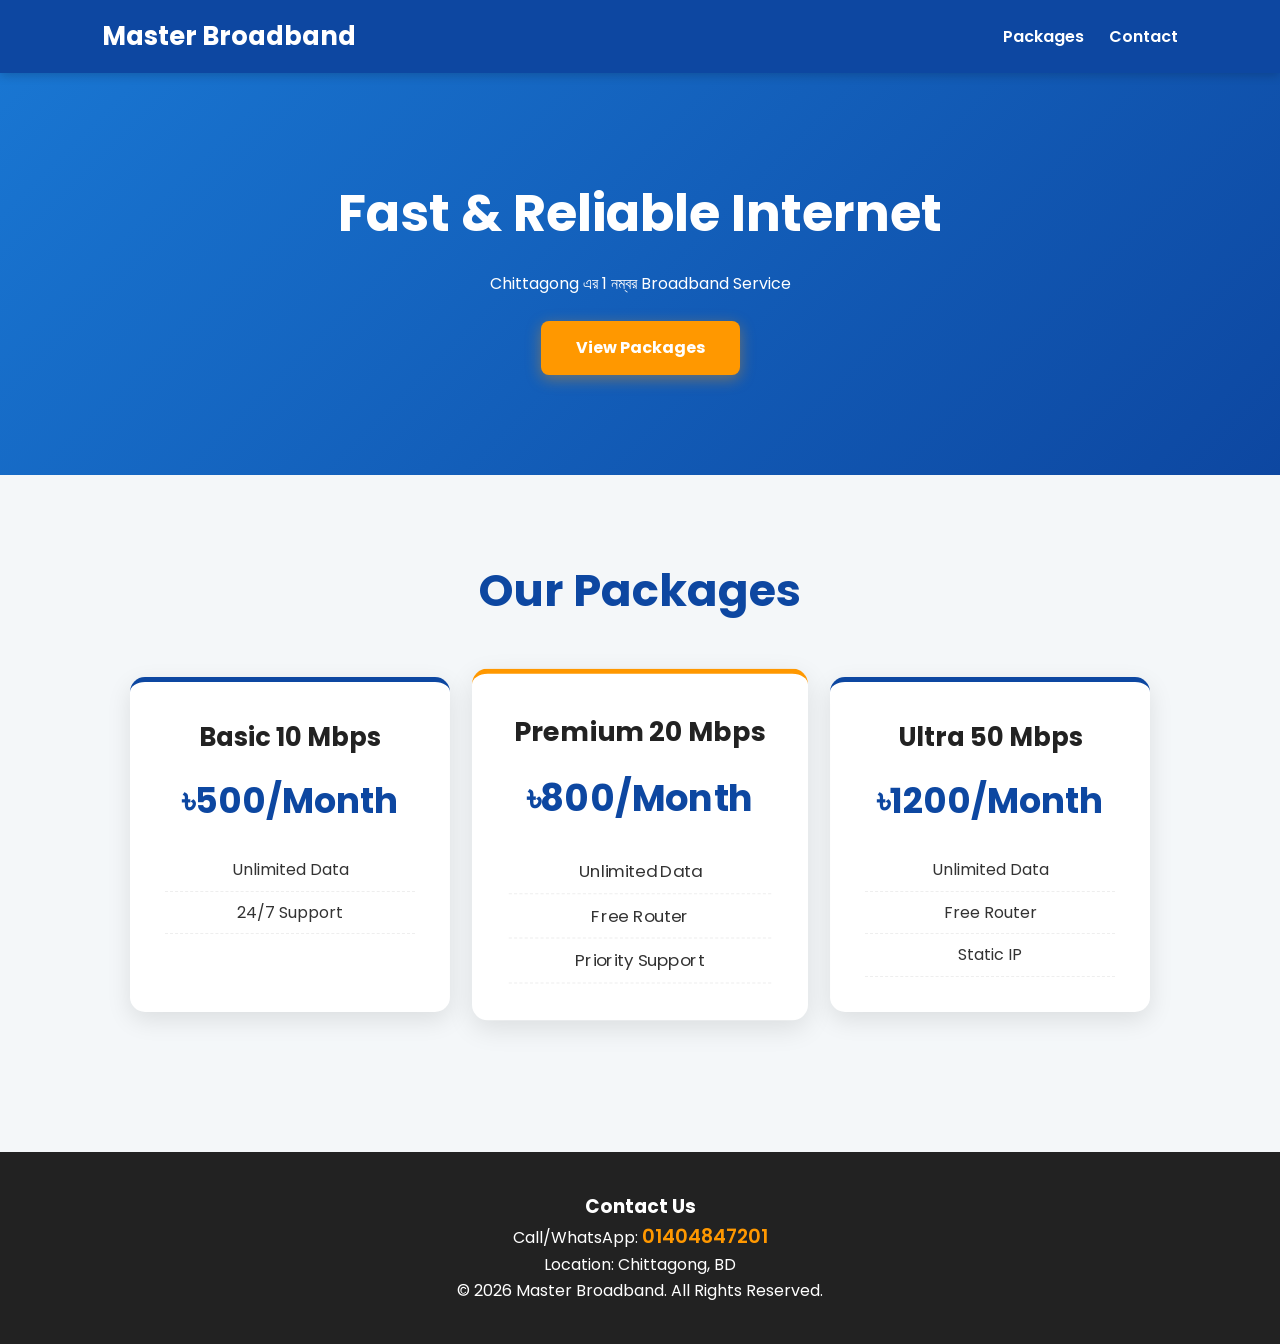
==== index.html @ 0aed15bb "Update index.html <!DOCTYPE html> <html lang="bn"> <head>   <meta charset="UTF-8">   <meta name=" ====
<!DOCTYPE html>
<html lang="bn">
<head>
  <meta charset="UTF-8">
  <meta name="viewport" content="width=device-width, initial-scale=1.0">
  <title>Master Broadband | Chittagong</title>
  <link rel="stylesheet" href="style.css">
  <link href="https://fonts.googleapis.com/css2?family=Poppins:wght@400;600;700&display=swap" rel="stylesheet">
</head>
<body>
  <header class="navbar">
    <div class="logo"><span>Master Broadband</span></div>
    <nav><a href="#packages">Packages</a><a href="#contact">Contact</a></nav>
  </header>

  <section class="hero">
    <h1>Fast & Reliable Internet</h1>
    <p>Chittagong এর 1 নম্বর Broadband Service</p>
    <a href="#packages" class="btn">View Packages</a>
  </section>

  <section id="packages" class="packages">
    <h2>Our Packages</h2>
    <div class="grid">
      <div class="card"><h3>Basic 10 Mbps</h3><p class="price">৳500/Month</p><ul><li>Unlimited Data</li><li>24/7 Support</li></ul></div>
      <div class="card popular"><h3>Premium 20 Mbps</h3><p class="price">৳800/Month</p><ul><li>Unlimited Data</li><li>Free Router</li><li>Priority Support</li></ul></div>
      <div class="card"><h3>Ultra 50 Mbps</h3><p class="price">৳1200/Month</p><ul><li>Unlimited Data</li><li>Free Router</li><li>Static IP</li></ul></div>
    </div>
  </section>

  <footer id="contact">
    <h3>Contact Us</h3>
    <p>Call/WhatsApp: <a href="tel:01404847201">01404847201</a></p>
    <p>Location: Chittagong, BD</p>
    <p>© 2026 Master Broadband. All Rights Reserved.</p>
  </footer>
  <script src="script.js"></script>
</body>
</html>
---- style.css ----
:root{--blue:#0d47a1;--orange:#ff9800;--dark:#222;}
*{margin:0;padding:0;box-sizing:border-box;}
body{font-family:'Poppins',sans-serif;line-height:1.6;color:#333;background:#f4f7f9;}
.navbar{display:flex;justify-content:space-between;align-items:center;padding:1rem 8%;background:var(--blue);color:white;position:sticky;top:0;z-index:100;box-shadow:0 2px 10px rgba(0,0,0,0.2);}
.navbar .logo{font-size:1.6rem;font-weight:700;}
.navbar nav a{color:white;margin-left:25px;text-decoration:none;font-weight:600;transition:0.3s;}
.navbar nav a:hover{color:var(--orange);}
.hero{text-align:center;padding:100px 8%;background:linear-gradient(135deg, #1976d2 0%, var(--blue) 100%);color:white;}
.hero h1{font-size:3.2rem;font-weight:700;margin-bottom:1rem;}
.btn{display:inline-block;margin-top:25px;padding:14px 35px;background:var(--orange);color:white;text-decoration:none;border-radius:8px;font-weight:700;transition:0.3s;box-shadow:0 4px 15px rgba(255,152,0,0.4);}
.btn:hover{transform:translateY(-3px);}
.packages{padding:80px 8%;text-align:center;}
.packages h2{font-size:2.8rem;margin-bottom:50px;color:var(--blue);}
.grid{display:flex;justify-content:center;gap:30px;flex-wrap:wrap;}
.card{background:white;width:320px;padding:35px;border-radius:15px;box-shadow:0 8px 25px rgba(0,0,0,0.1);border-top:5px solid var(--blue);transition:0.3s;}
.card:hover{transform:translateY(-10px);}
.card.popular{border-top:5px solid var(--orange);transform:scale(1.05);}
.card h3{font-size:1.6rem;color:var(--dark);margin-bottom:10px;}
.price{font-size:2.2rem;font-weight:700;color:var(--blue);margin:15px 0;}
.card ul{list-style:none;margin-top:20px;}
.card ul li{padding:8px 0;border-bottom:1px dashed #eee;}
footer{background:var(--dark);color:white;text-align:center;padding:40px 8%;margin-top:60px;}
footer a{color:var(--orange);text-decoration:none;font-weight:600;font-size:1.2rem;}
@media(max-width:768px){.hero h1{font-size:2.2rem;}.card.popular{transform:scale(1);}}
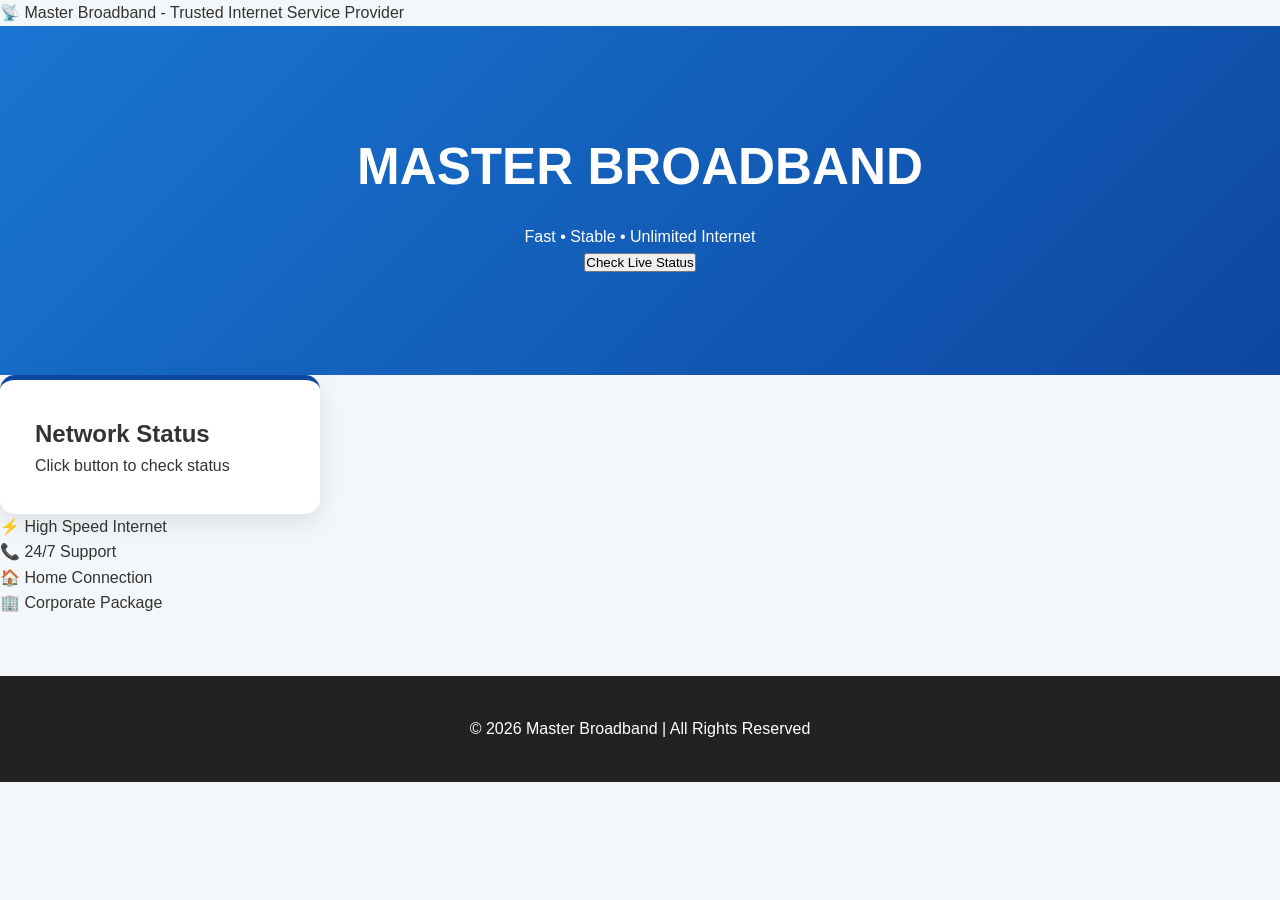
==== commit 788bcdf8: "Update index.html <!DOCTYPE html> <html lang="bn"> <head>   <meta charset="UTF-8">   <meta name=" ====
--- a/index.html
+++ b/index.html
@@ -3,37 +3,42 @@
 <head>
   <meta charset="UTF-8">
   <meta name="viewport" content="width=device-width, initial-scale=1.0">
-  <title>Master Broadband | Chittagong</title>
+  <title>Master Broadband | High Speed Internet</title>
   <link rel="stylesheet" href="style.css">
-  <link href="https://fonts.googleapis.com/css2?family=Poppins:wght@400;600;700&display=swap" rel="stylesheet">
 </head>
 <body>
-  <header class="navbar">
-    <div class="logo"><span>Master Broadband</span></div>
-    <nav><a href="#packages">Packages</a><a href="#contact">Contact</a></nav>
+
+  <!-- Top Bar -->
+  <div class="topbar">
+    📡 Master Broadband - Trusted Internet Service Provider
+  </div>
+
+  <!-- Header -->
+  <header class="hero">
+    <h1>MASTER BROADBAND</h1>
+    <p>Fast • Stable • Unlimited Internet</p>
+    <button onclick="checkStatus()">Check Live Status</button>
   </header>
 
-  <section class="hero">
-    <h1>Fast & Reliable Internet</h1>
-    <p>Chittagong এর 1 নম্বর Broadband Service</p>
-    <a href="#packages" class="btn">View Packages</a>
+  <!-- Status Section -->
+  <section class="card">
+    <h2>Network Status</h2>
+    <div id="status">Click button to check status</div>
   </section>
 
-  <section id="packages" class="packages">
-    <h2>Our Packages</h2>
-    <div class="grid">
-      <div class="card"><h3>Basic 10 Mbps</h3><p class="price">৳500/Month</p><ul><li>Unlimited Data</li><li>24/7 Support</li></ul></div>
-      <div class="card popular"><h3>Premium 20 Mbps</h3><p class="price">৳800/Month</p><ul><li>Unlimited Data</li><li>Free Router</li><li>Priority Support</li></ul></div>
-      <div class="card"><h3>Ultra 50 Mbps</h3><p class="price">৳1200/Month</p><ul><li>Unlimited Data</li><li>Free Router</li><li>Static IP</li></ul></div>
-    </div>
+  <!-- Services -->
+  <section class="services">
+    <div class="box">⚡ High Speed Internet</div>
+    <div class="box">📞 24/7 Support</div>
+    <div class="box">🏠 Home Connection</div>
+    <div class="box">🏢 Corporate Package</div>
   </section>
 
-  <footer id="contact">
-    <h3>Contact Us</h3>
-    <p>Call/WhatsApp: <a href="tel:01404847201">01404847201</a></p>
-    <p>Location: Chittagong, BD</p>
-    <p>© 2026 Master Broadband. All Rights Reserved.</p>
+  <!-- Footer -->
+  <footer>
+    © 2026 Master Broadband | All Rights Reserved
   </footer>
+
   <script src="script.js"></script>
 </body>
 </html>
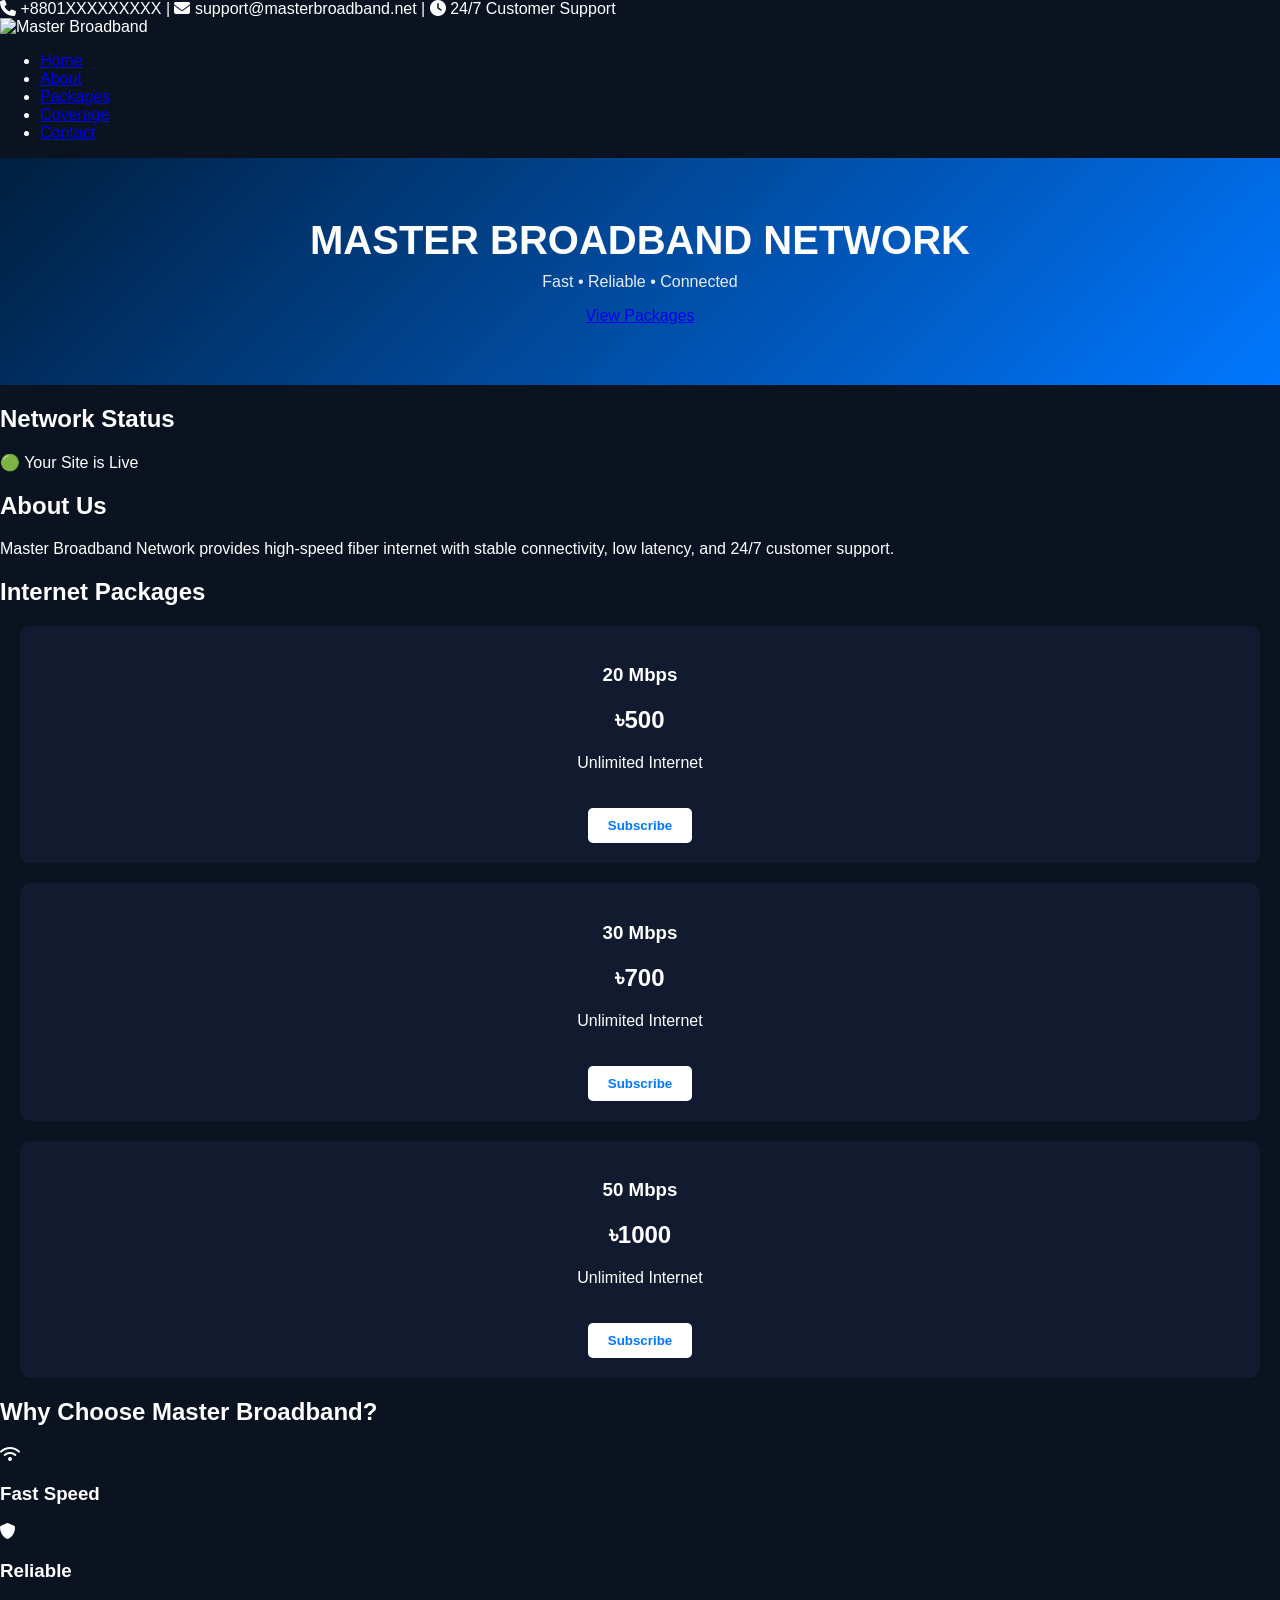
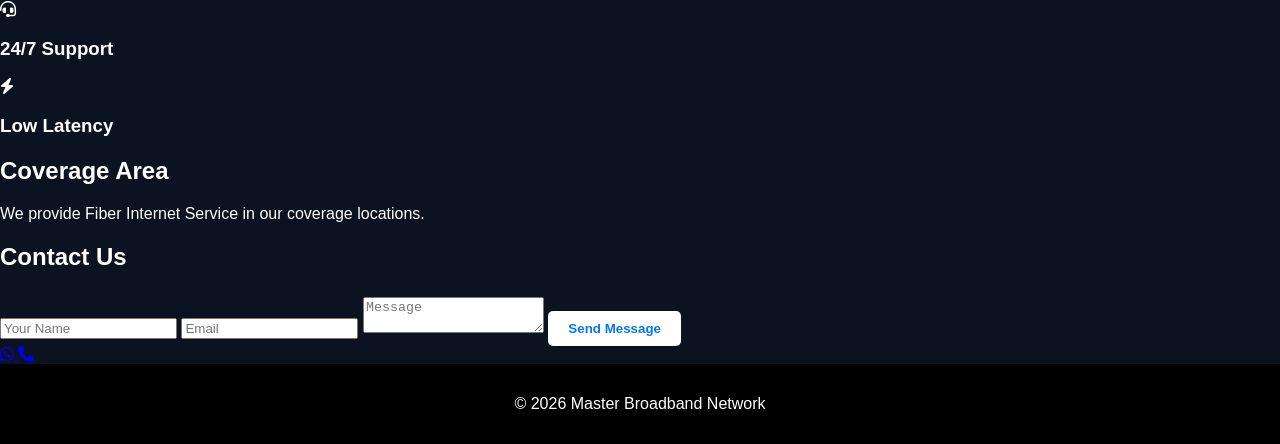
==== commit d44a73c0: "Update index.html <!DOCTYPE html> <html lang="en"> <head> <meta charset="UTF-8"> <meta name="vie" ====
--- a/index.html
+++ b/index.html
@@ -1,44 +1,280 @@
 <!DOCTYPE html>
-<html lang="bn">
+<html lang="en">
 <head>
-  <meta charset="UTF-8">
-  <meta name="viewport" content="width=device-width, initial-scale=1.0">
-  <title>Master Broadband | High Speed Internet</title>
-  <link rel="stylesheet" href="style.css">
+<meta charset="UTF-8">
+<meta name="viewport" content="width=device-width, initial-scale=1.0">
+<title>Master Broadband Network</title>
+
+<link rel="stylesheet" href="style.css">
+
+<link rel="stylesheet"
+href="https://cdnjs.cloudflare.com/ajax/libs/font-awesome/6.5.2/css/all.min.css">
+
 </head>
 <body>
 
-  <!-- Top Bar -->
-  <div class="topbar">
-    📡 Master Broadband - Trusted Internet Service Provider
-  </div>
-
-  <!-- Header -->
-  <header class="hero">
-    <h1>MASTER BROADBAND</h1>
-    <p>Fast • Stable • Unlimited Internet</p>
-    <button onclick="checkStatus()">Check Live Status</button>
-  </header>
-
-  <!-- Status Section -->
-  <section class="card">
-    <h2>Network Status</h2>
-    <div id="status">Click button to check status</div>
-  </section>
-
-  <!-- Services -->
-  <section class="services">
-    <div class="box">⚡ High Speed Internet</div>
-    <div class="box">📞 24/7 Support</div>
-    <div class="box">🏠 Home Connection</div>
-    <div class="box">🏢 Corporate Package</div>
-  </section>
-
-  <!-- Footer -->
-  <footer>
-    © 2026 Master Broadband | All Rights Reserved
-  </footer>
-
-  <script src="script.js"></script>
+<!-- Top Bar -->
+
+<div class="top-bar">
+<i class="fa-solid fa-phone"></i> +8801XXXXXXXXX
+
+<span>|</span>
+
+<i class="fa-solid fa-envelope"></i>
+
+support@masterbroadband.net
+
+<span>|</span>
+
+<i class="fa-solid fa-clock"></i>
+
+24/7 Customer Support
+
+</div>
+
+<!-- Header -->
+
+<header>
+
+<div class="logo">
+
+<img src="logo.png" alt="Master Broadband">
+
+</div>
+
+<nav>
+
+<ul>
+
+<li><a href="#">Home</a></li>
+
+<li><a href="#about">About</a></li>
+
+<li><a href="#packages">Packages</a></li>
+
+<li><a href="#coverage">Coverage</a></li>
+
+<li><a href="#contact">Contact</a></li>
+
+</ul>
+
+</nav>
+
+</header>
+
+<!-- Hero -->
+
+<section class="hero">
+
+<div class="overlay">
+
+<h1>MASTER BROADBAND NETWORK</h1>
+
+<p>
+
+Fast • Reliable • Connected
+
+</p>
+
+<a href="#packages" class="btn">
+
+View Packages
+
+</a>
+
+</div>
+
+</section>
+
+<!-- Live Status -->
+
+<section class="status">
+
+<h2>Network Status</h2>
+
+<div id="statusBox">
+
+🟢 Your Site is Live
+
+</div>
+
+</section>
+
+<!-- About -->
+
+<section id="about" class="about">
+
+<h2>About Us</h2>
+
+<p>
+
+Master Broadband Network provides high-speed fiber internet with stable connectivity, low latency, and 24/7 customer support.
+
+</p>
+
+</section>
+
+<!-- Packages -->
+
+<section id="packages">
+
+<h2>Internet Packages</h2>
+
+<div class="cards">
+
+<div class="card">
+
+<h3>20 Mbps</h3>
+
+<h1>৳500</h1>
+
+<p>Unlimited Internet</p>
+
+<button>Subscribe</button>
+
+</div>
+
+<div class="card">
+
+<h3>30 Mbps</h3>
+
+<h1>৳700</h1>
+
+<p>Unlimited Internet</p>
+
+<button>Subscribe</button>
+
+</div>
+
+<div class="card">
+
+<h3>50 Mbps</h3>
+
+<h1>৳1000</h1>
+
+<p>Unlimited Internet</p>
+
+<button>Subscribe</button>
+
+</div>
+
+</div>
+
+</section>
+
+<!-- Why Choose -->
+
+<section class="why">
+
+<h2>Why Choose Master Broadband?</h2>
+
+<div class="why-box">
+
+<div>
+
+<i class="fa-solid fa-wifi"></i>
+
+<h3>Fast Speed</h3>
+
+</div>
+
+<div>
+
+<i class="fa-solid fa-shield"></i>
+
+<h3>Reliable</h3>
+
+</div>
+
+<div>
+
+<i class="fa-solid fa-headset"></i>
+
+<h3>24/7 Support</h3>
+
+</div>
+
+<div>
+
+<i class="fa-solid fa-bolt"></i>
+
+<h3>Low Latency</h3>
+
+</div>
+
+</div>
+
+</section>
+
+<!-- Coverage -->
+
+<section id="coverage">
+
+<h2>Coverage Area</h2>
+
+<p>
+
+We provide Fiber Internet Service in our coverage locations.
+
+</p>
+
+</section>
+
+<!-- Contact -->
+
+<section id="contact">
+
+<h2>Contact Us</h2>
+
+<form>
+
+<input type="text" placeholder="Your Name">
+
+<input type="email" placeholder="Email">
+
+<textarea placeholder="Message"></textarea>
+
+<button type="submit">
+
+Send Message
+
+</button>
+
+</form>
+
+</section>
+
+<!-- Floating Buttons -->
+
+<a href="https://wa.me/8801XXXXXXXXX"
+
+class="whatsapp">
+
+<i class="fab fa-whatsapp"></i>
+
+</a>
+
+<a href="tel:+8801XXXXXXXXX"
+
+class="call">
+
+<i class="fa-solid fa-phone"></i>
+
+</a>
+
+<!-- Footer -->
+
+<footer>
+
+<p>
+
+© 2026 Master Broadband Network
+
+</p>
+
+</footer>
+
+<script src="script.js"></script>
+
 </body>
 </html>
--- a/style.css
+++ b/style.css
@@ -1,24 +1,78 @@
-:root{--blue:#0d47a1;--orange:#ff9800;--dark:#222;}
-*{margin:0;padding:0;box-sizing:border-box;}
-body{font-family:'Poppins',sans-serif;line-height:1.6;color:#333;background:#f4f7f9;}
-.navbar{display:flex;justify-content:space-between;align-items:center;padding:1rem 8%;background:var(--blue);color:white;position:sticky;top:0;z-index:100;box-shadow:0 2px 10px rgba(0,0,0,0.2);}
-.navbar .logo{font-size:1.6rem;font-weight:700;}
-.navbar nav a{color:white;margin-left:25px;text-decoration:none;font-weight:600;transition:0.3s;}
-.navbar nav a:hover{color:var(--orange);}
-.hero{text-align:center;padding:100px 8%;background:linear-gradient(135deg, #1976d2 0%, var(--blue) 100%);color:white;}
-.hero h1{font-size:3.2rem;font-weight:700;margin-bottom:1rem;}
-.btn{display:inline-block;margin-top:25px;padding:14px 35px;background:var(--orange);color:white;text-decoration:none;border-radius:8px;font-weight:700;transition:0.3s;box-shadow:0 4px 15px rgba(255,152,0,0.4);}
-.btn:hover{transform:translateY(-3px);}
-.packages{padding:80px 8%;text-align:center;}
-.packages h2{font-size:2.8rem;margin-bottom:50px;color:var(--blue);}
-.grid{display:flex;justify-content:center;gap:30px;flex-wrap:wrap;}
-.card{background:white;width:320px;padding:35px;border-radius:15px;box-shadow:0 8px 25px rgba(0,0,0,0.1);border-top:5px solid var(--blue);transition:0.3s;}
-.card:hover{transform:translateY(-10px);}
-.card.popular{border-top:5px solid var(--orange);transform:scale(1.05);}
-.card h3{font-size:1.6rem;color:var(--dark);margin-bottom:10px;}
-.price{font-size:2.2rem;font-weight:700;color:var(--blue);margin:15px 0;}
-.card ul{list-style:none;margin-top:20px;}
-.card ul li{padding:8px 0;border-bottom:1px dashed #eee;}
-footer{background:var(--dark);color:white;text-align:center;padding:40px 8%;margin-top:60px;}
-footer a{color:var(--orange);text-decoration:none;font-weight:600;font-size:1.2rem;}
-@media(max-width:768px){.hero h1{font-size:2.2rem;}.card.popular{transform:scale(1);}}
+body {
+  margin: 0;
+  font-family: Arial, sans-serif;
+  background: #0b1220;
+  color: white;
+}
+
+/* Top Bar */
+.topbar {
+  background: #00aaff;
+  text-align: center;
+  padding: 8px;
+  font-size: 14px;
+}
+
+/* Hero */
+.hero {
+  text-align: center;
+  padding: 60px 20px;
+  background: linear-gradient(135deg, #001f3f, #0077ff);
+}
+
+.hero h1 {
+  margin: 0;
+  font-size: 40px;
+}
+
+.hero p {
+  margin-top: 10px;
+  opacity: 0.9;
+}
+
+button {
+  margin-top: 20px;
+  padding: 10px 20px;
+  border: none;
+  background: white;
+  color: #0077ff;
+  font-weight: bold;
+  border-radius: 5px;
+  cursor: pointer;
+}
+
+/* Card */
+.card {
+  margin: 20px;
+  padding: 20px;
+  background: #111a2e;
+  border-radius: 10px;
+  text-align: center;
+}
+
+#status {
+  font-size: 20px;
+  margin-top: 10px;
+}
+
+/* Services */
+.services {
+  display: grid;
+  grid-template-columns: repeat(auto-fit, minmax(200px, 1fr));
+  gap: 15px;
+  padding: 20px;
+}
+
+.box {
+  background: #16213e;
+  padding: 20px;
+  text-align: center;
+  border-radius: 10px;
+}
+
+/* Footer */
+footer {
+  text-align: center;
+  padding: 15px;
+  background: #000;
+}
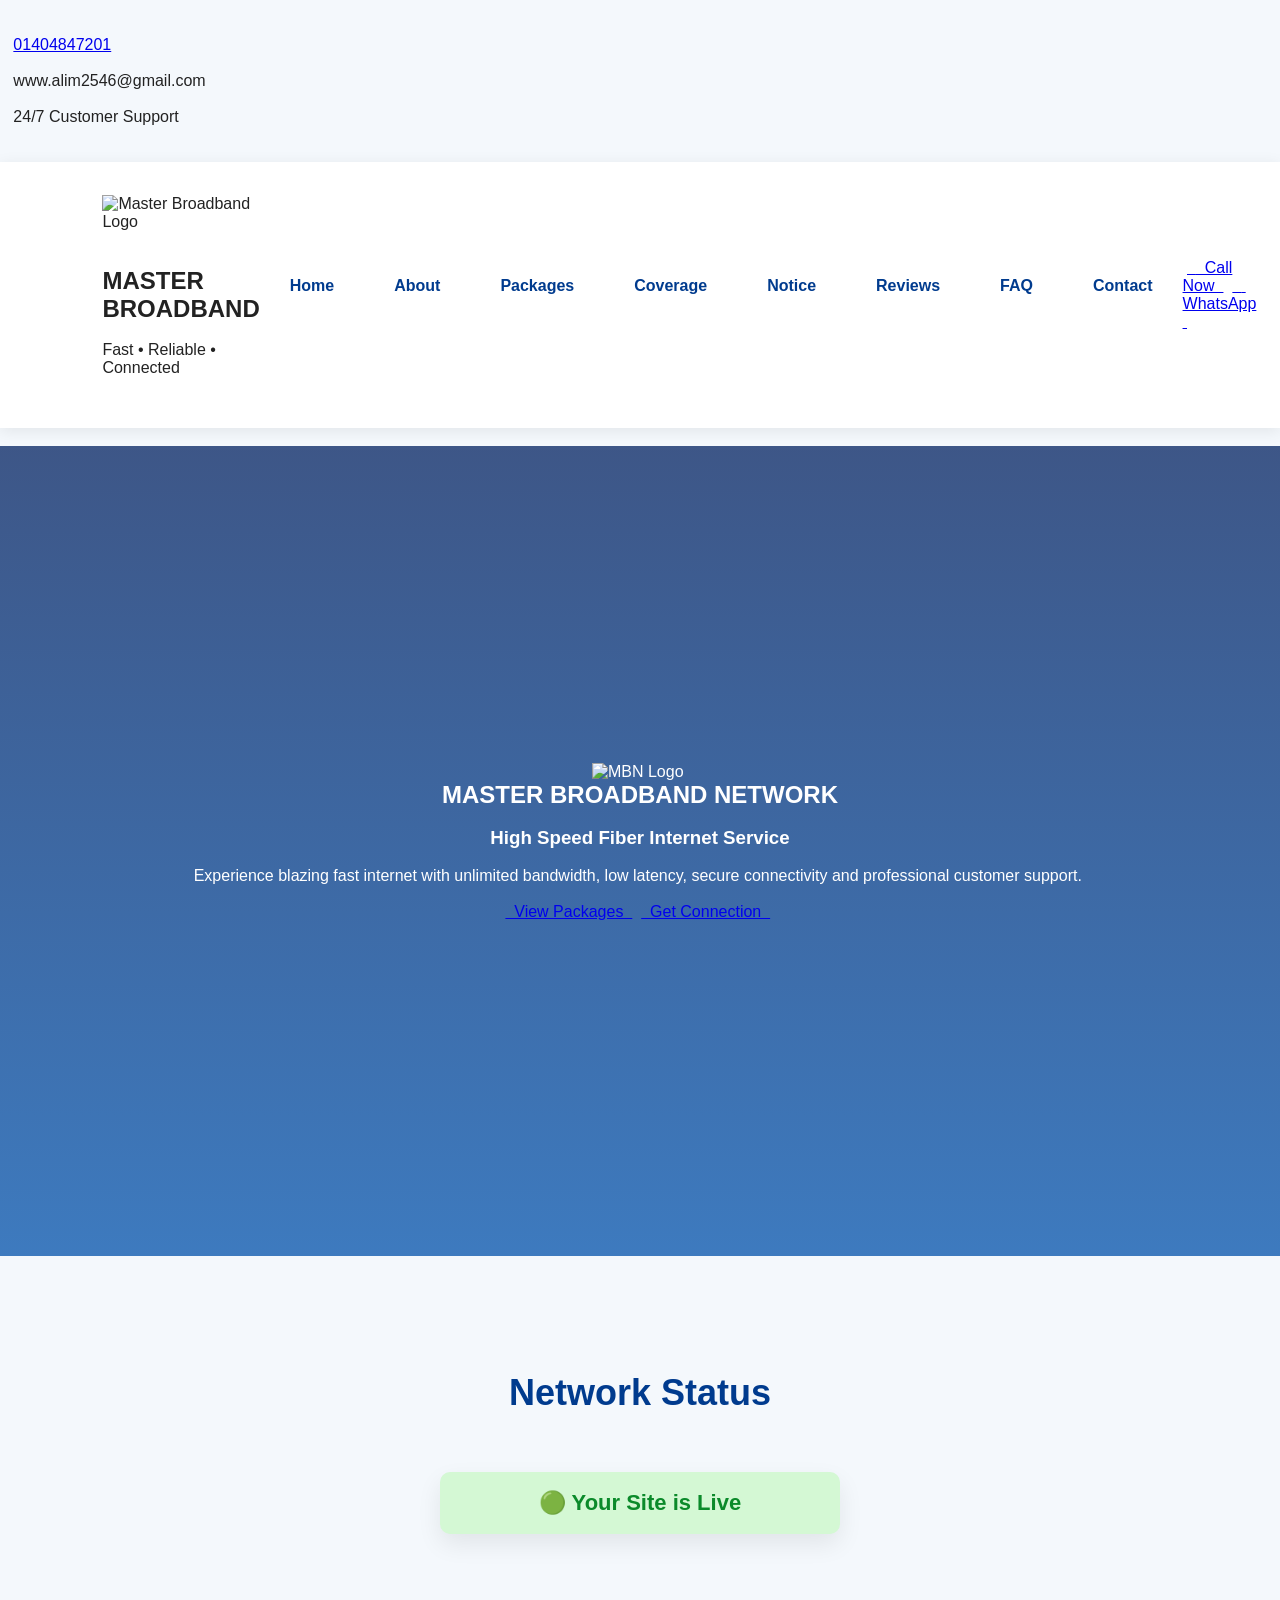
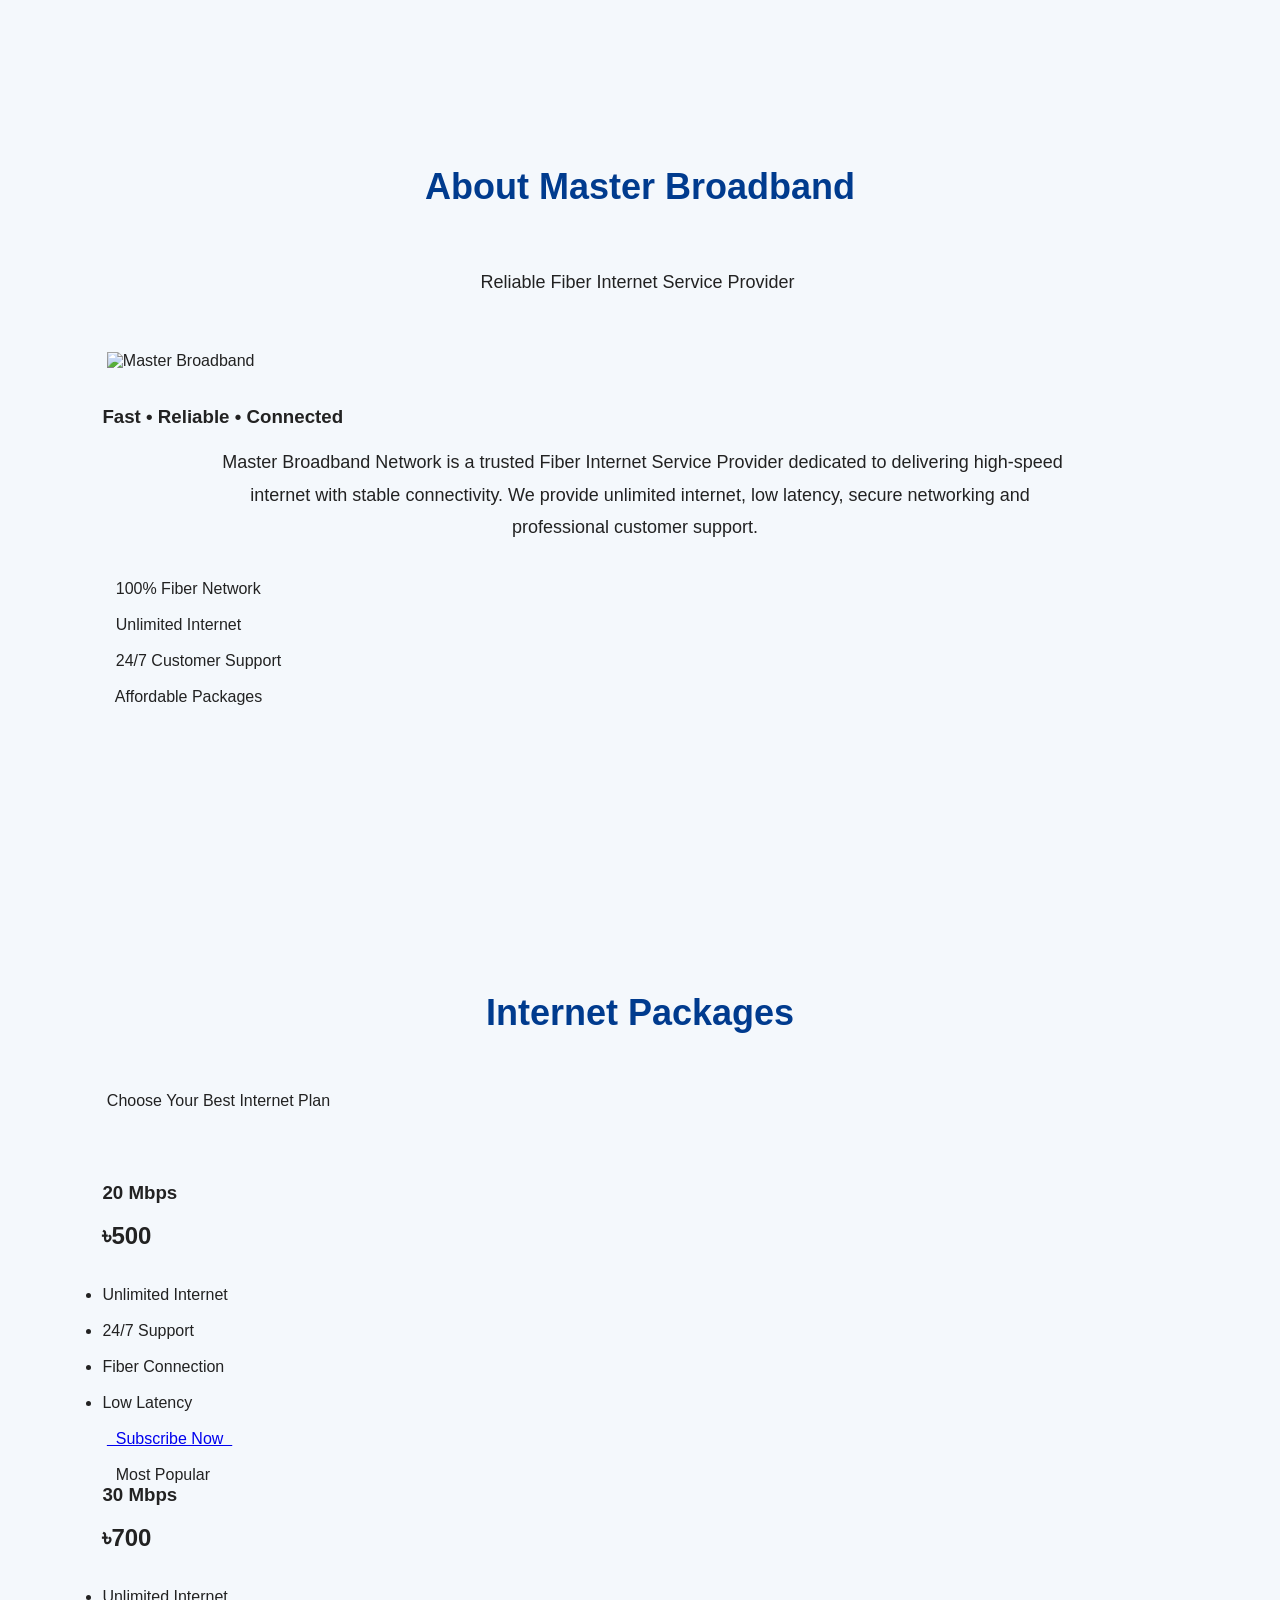
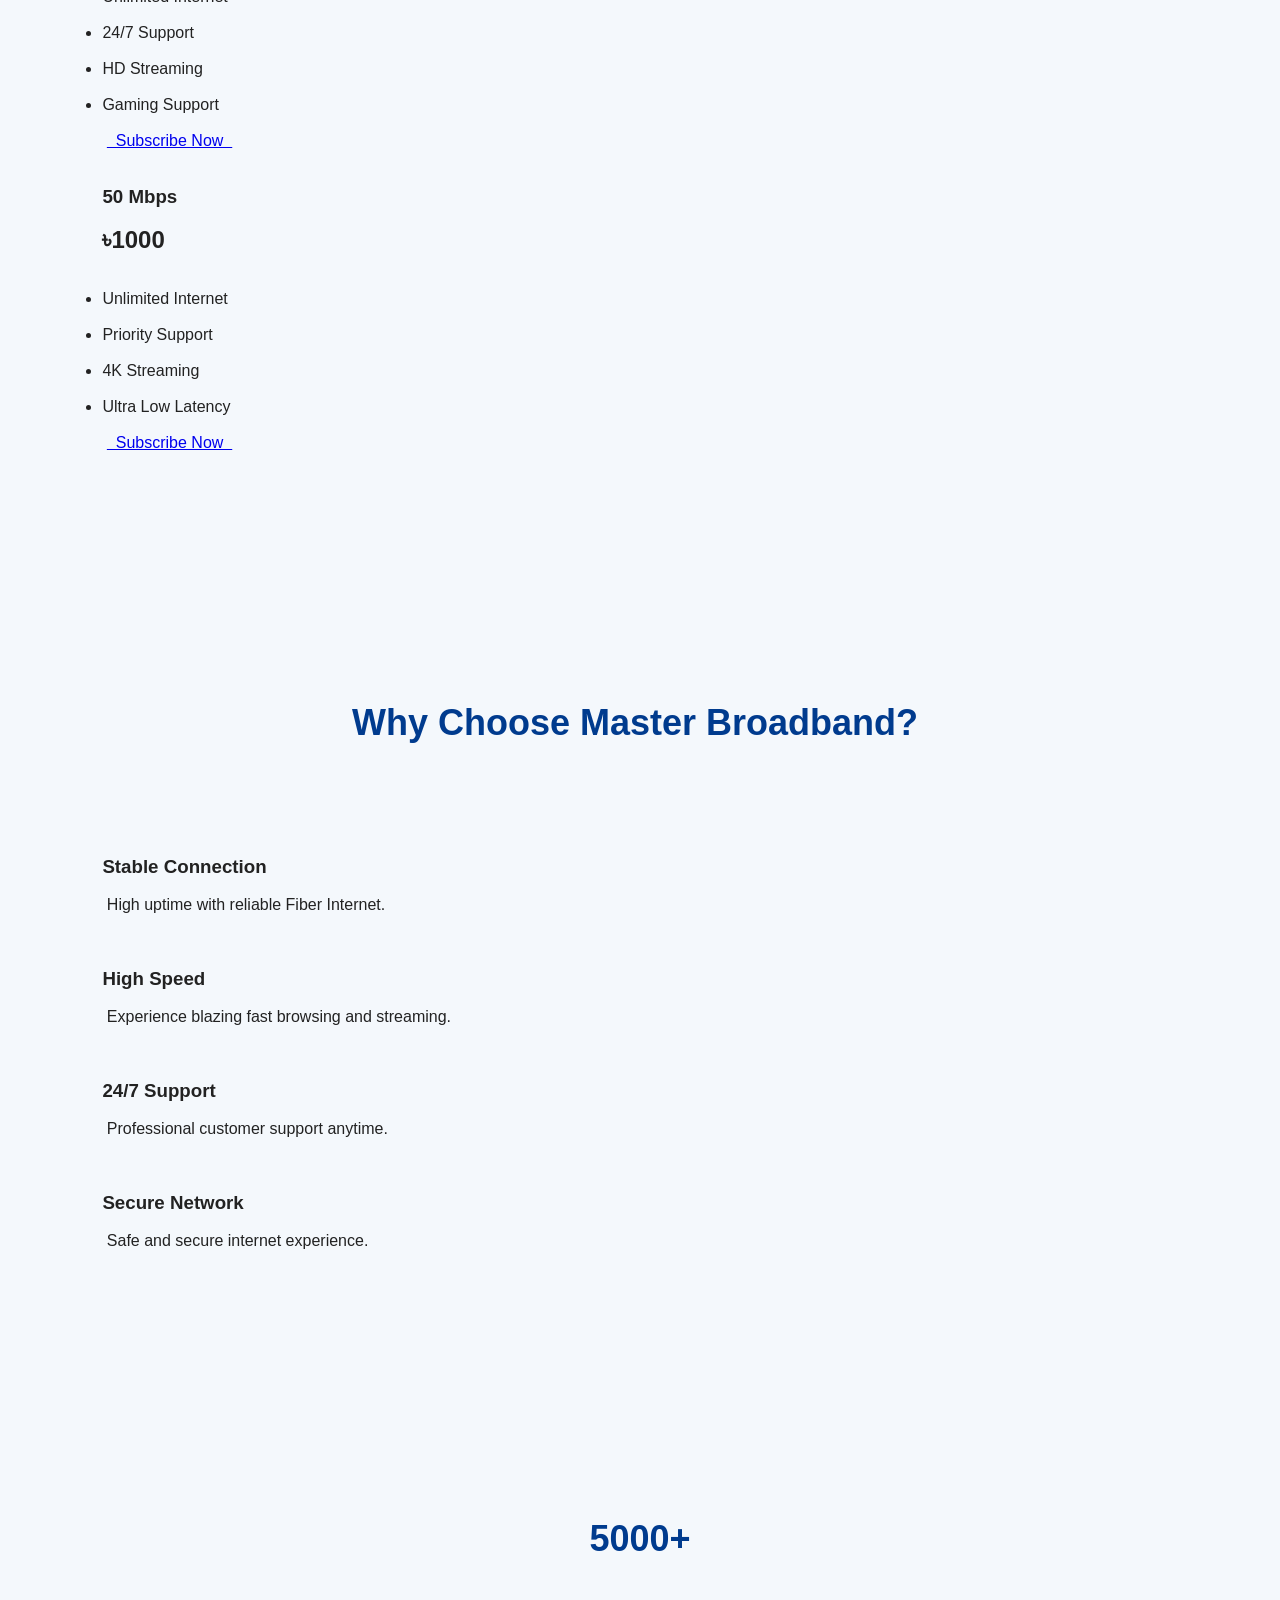
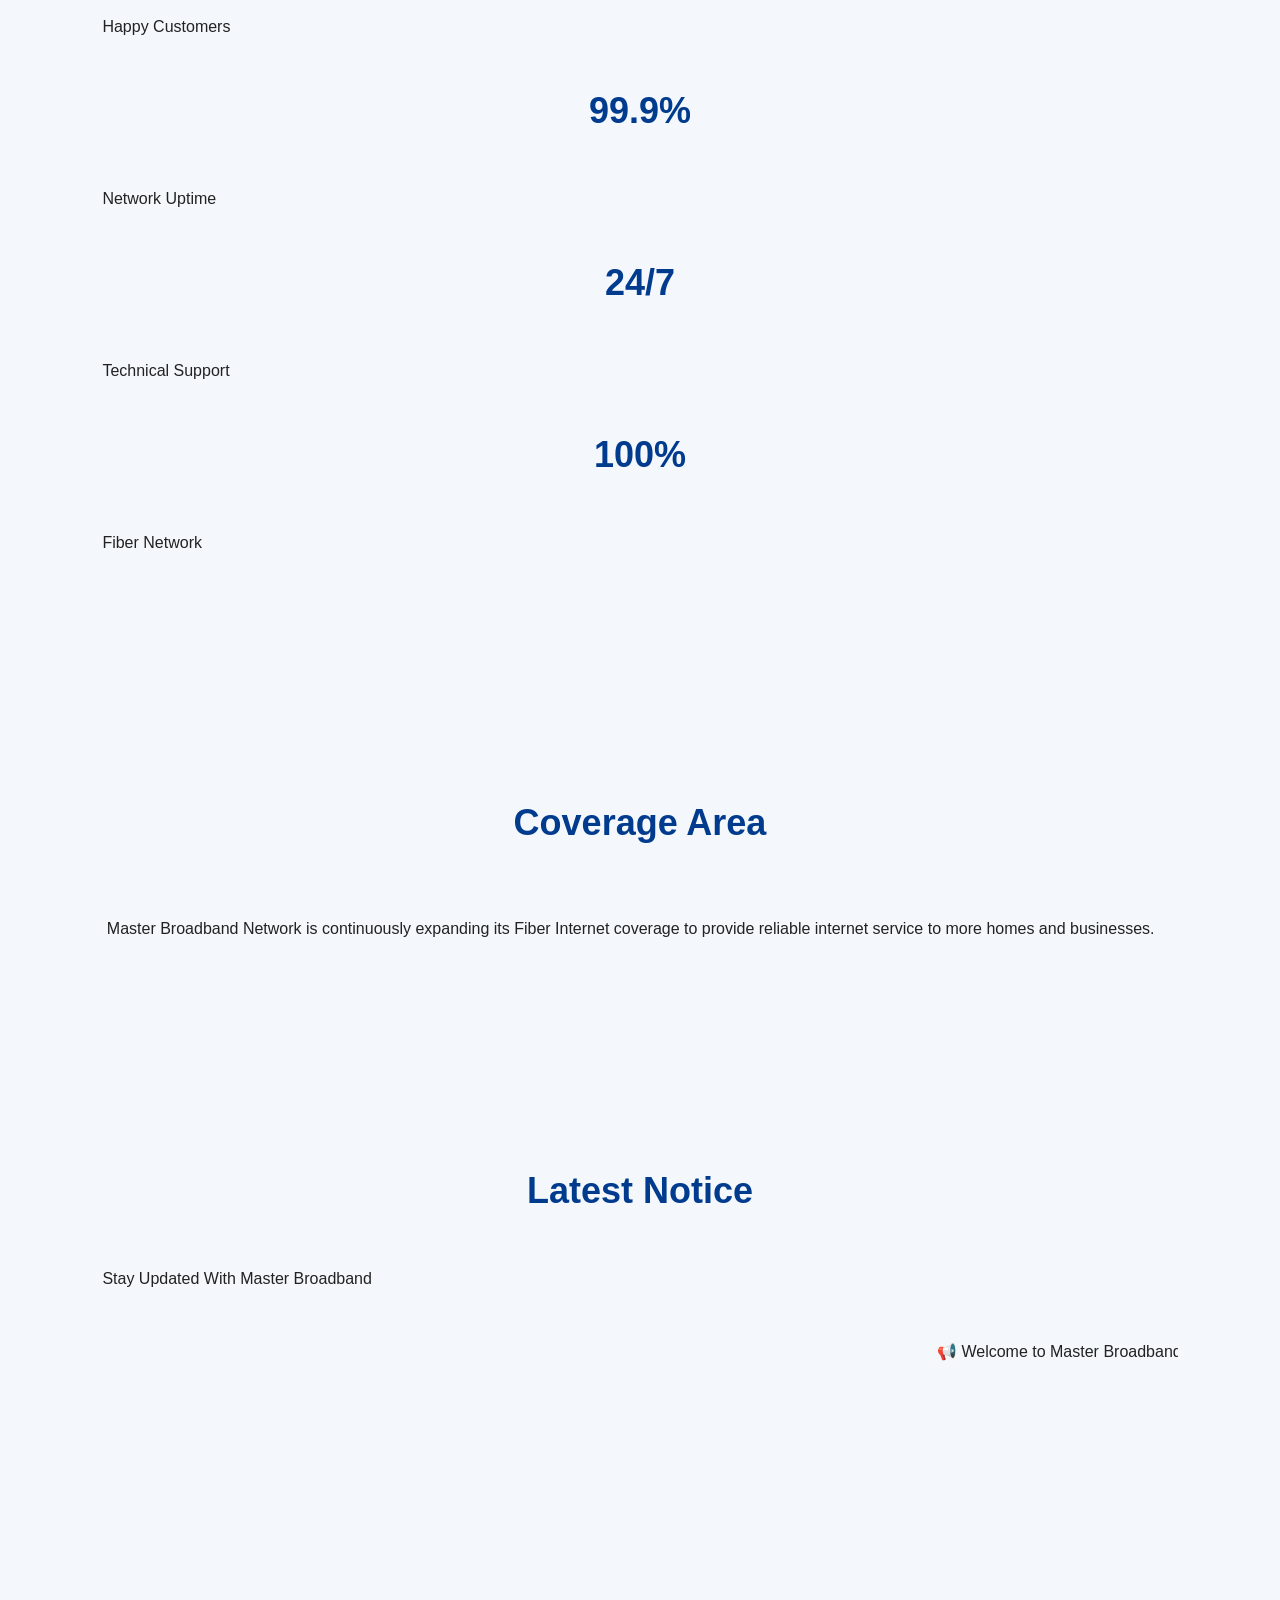
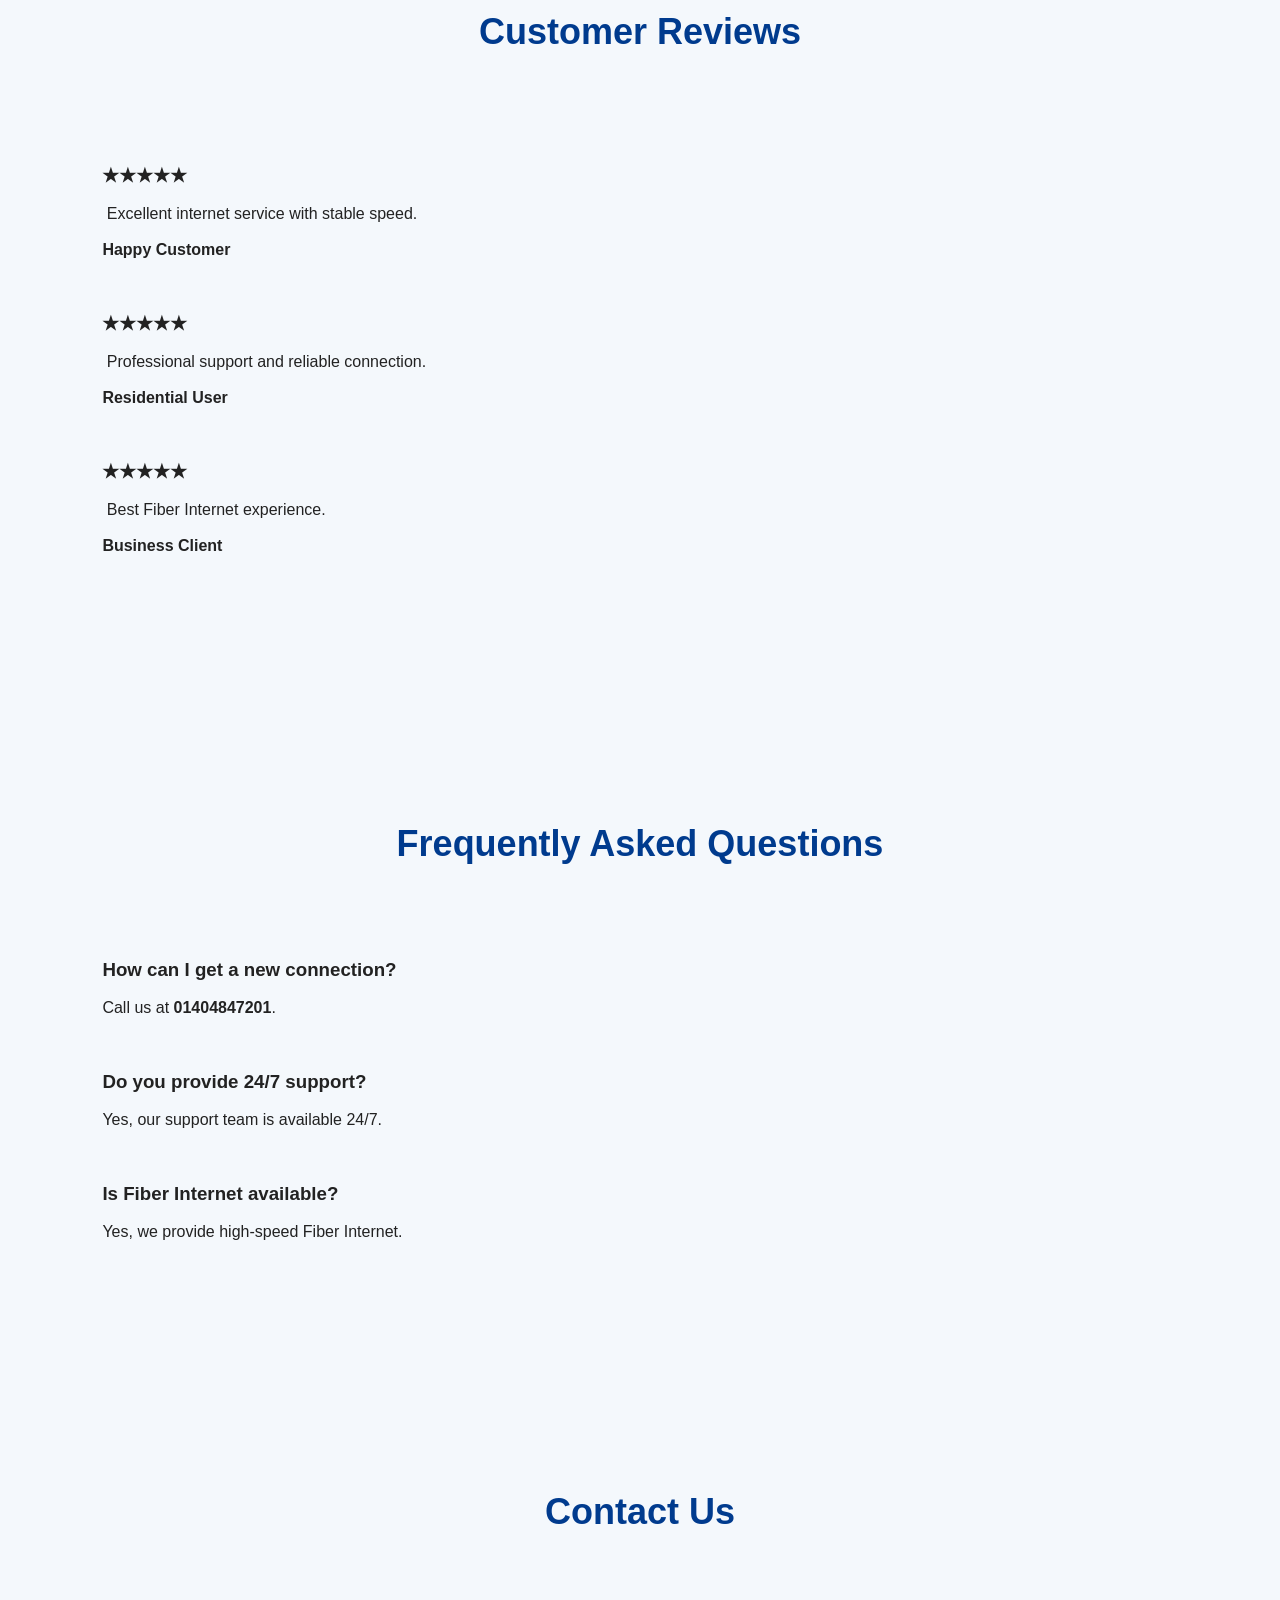
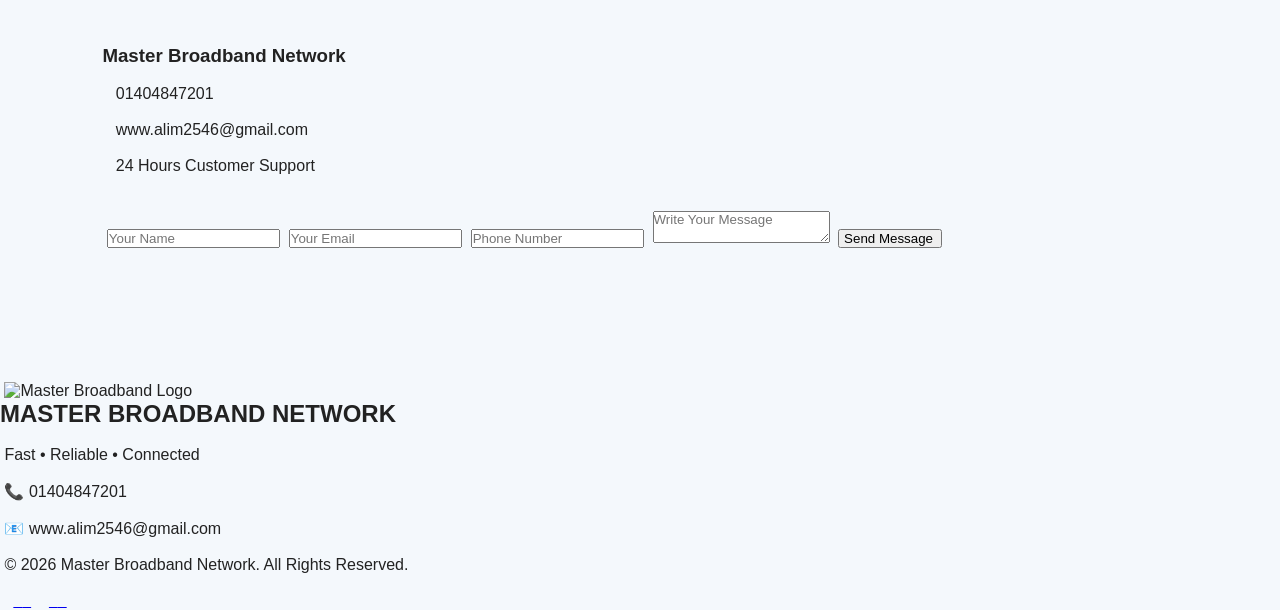
==== commit 50af0d42: "Update index.html ‎<!DOCTYPE html> ‎<html lang="en"> ‎ ‎<head> ‎ ‎<meta charset="UTF-8"> ‎<met" ====
--- a/index.html
+++ b/index.html
@@ -1,280 +1,757 @@
-<!DOCTYPE html>
-<html lang="en">
-<head>
-<meta charset="UTF-8">
-<meta name="viewport" content="width=device-width, initial-scale=1.0">
-<title>Master Broadband Network</title>
-
-<link rel="stylesheet" href="style.css">
-
-<link rel="stylesheet"
-href="https://cdnjs.cloudflare.com/ajax/libs/font-awesome/6.5.2/css/all.min.css">
-
-</head>
-<body>
-
-<!-- Top Bar -->
-
-<div class="top-bar">
-<i class="fa-solid fa-phone"></i> +8801XXXXXXXXX
-
-<span>|</span>
-
-<i class="fa-solid fa-envelope"></i>
-
-support@masterbroadband.net
-
-<span>|</span>
-
-<i class="fa-solid fa-clock"></i>
-
-24/7 Customer Support
-
-</div>
-
-<!-- Header -->
-
-<header>
-
-<div class="logo">
-
-<img src="logo.png" alt="Master Broadband">
-
-</div>
-
-<nav>
-
-<ul>
-
-<li><a href="#">Home</a></li>
-
-<li><a href="#about">About</a></li>
-
-<li><a href="#packages">Packages</a></li>
-
-<li><a href="#coverage">Coverage</a></li>
-
-<li><a href="#contact">Contact</a></li>
-
-</ul>
-
-</nav>
-
-</header>
-
-<!-- Hero -->
-
-<section class="hero">
-
-<div class="overlay">
-
-<h1>MASTER BROADBAND NETWORK</h1>
-
-<p>
-
-Fast • Reliable • Connected
-
-</p>
-
-<a href="#packages" class="btn">
-
-View Packages
-
-</a>
-
-</div>
-
-</section>
-
-<!-- Live Status -->
-
-<section class="status">
-
-<h2>Network Status</h2>
-
-<div id="statusBox">
-
-🟢 Your Site is Live
-
-</div>
-
-</section>
-
-<!-- About -->
-
-<section id="about" class="about">
-
-<h2>About Us</h2>
-
-<p>
-
-Master Broadband Network provides high-speed fiber internet with stable connectivity, low latency, and 24/7 customer support.
-
-</p>
-
-</section>
-
-<!-- Packages -->
-
-<section id="packages">
-
-<h2>Internet Packages</h2>
-
-<div class="cards">
-
-<div class="card">
-
-<h3>20 Mbps</h3>
-
-<h1>৳500</h1>
-
-<p>Unlimited Internet</p>
-
-<button>Subscribe</button>
-
-</div>
-
-<div class="card">
-
-<h3>30 Mbps</h3>
-
-<h1>৳700</h1>
-
-<p>Unlimited Internet</p>
-
-<button>Subscribe</button>
-
-</div>
-
-<div class="card">
-
-<h3>50 Mbps</h3>
-
-<h1>৳1000</h1>
-
-<p>Unlimited Internet</p>
-
-<button>Subscribe</button>
-
-</div>
-
-</div>
-
-</section>
-
-<!-- Why Choose -->
-
-<section class="why">
-
-<h2>Why Choose Master Broadband?</h2>
-
-<div class="why-box">
-
-<div>
-
-<i class="fa-solid fa-wifi"></i>
-
-<h3>Fast Speed</h3>
-
-</div>
-
-<div>
-
-<i class="fa-solid fa-shield"></i>
-
-<h3>Reliable</h3>
-
-</div>
-
-<div>
-
-<i class="fa-solid fa-headset"></i>
-
-<h3>24/7 Support</h3>
-
-</div>
-
-<div>
-
-<i class="fa-solid fa-bolt"></i>
-
-<h3>Low Latency</h3>
-
-</div>
-
-</div>
-
-</section>
-
-<!-- Coverage -->
-
-<section id="coverage">
-
-<h2>Coverage Area</h2>
-
-<p>
-
-We provide Fiber Internet Service in our coverage locations.
-
-</p>
-
-</section>
-
-<!-- Contact -->
-
-<section id="contact">
-
-<h2>Contact Us</h2>
-
-<form>
-
-<input type="text" placeholder="Your Name">
-
-<input type="email" placeholder="Email">
-
-<textarea placeholder="Message"></textarea>
-
-<button type="submit">
-
-Send Message
-
-</button>
-
-</form>
-
-</section>
-
-<!-- Floating Buttons -->
-
-<a href="https://wa.me/8801XXXXXXXXX"
-
-class="whatsapp">
-
-<i class="fab fa-whatsapp"></i>
-
-</a>
-
-<a href="tel:+8801XXXXXXXXX"
-
-class="call">
-
-<i class="fa-solid fa-phone"></i>
-
-</a>
-
-<!-- Footer -->
-
-<footer>
-
-<p>
-
-© 2026 Master Broadband Network
-
-</p>
-
-</footer>
-
-<script src="script.js"></script>
-
-</body>
-</html>
+‎<!DOCTYPE html>
+‎<html lang="en">
+‎
+‎<head>
+‎
+‎<meta charset="UTF-8">
+‎<meta name="viewport" content="width=device-width, initial-scale=1.0">
+‎
+‎<title>Master Broadband Network | Fast • Reliable • Connected</title>
+‎
+‎<meta name="description" content="Master Broadband Network - High Speed Fiber Internet Service">
+‎<meta name="keywords" content="Master Broadband, ISP, Fiber Internet, Bangladesh">
+‎<meta name="author" content="Master Broadband">
+‎
+‎<link rel="icon" href="logo.png">
+‎
+‎<link rel="preconnect" href="https://fonts.googleapis.com">
+‎<link rel="preconnect" href="https://fonts.gstatic.com" crossorigin>
+‎
+‎<link href="https://fonts.googleapis.com/css2?family=Poppins:wght@300;400;500;600;700;800&display=swap" rel="stylesheet">
+‎
+‎<link rel="stylesheet"
+‎href="https://cdnjs.cloudflare.com/ajax/libs/font-awesome/6.7.2/css/all.min.css">
+‎
+‎<link rel="stylesheet" href="style.css">
+‎
+‎</head>
+‎
+‎<body>
+‎
+‎<!--========================
+‎TOP BAR
+‎=========================-->
+‎
+‎<div class="topbar">
+‎
+‎<div class="top-left">
+‎
+‎<i class="fa-solid fa-phone"></i>
+‎
+‎<a href="tel:01404847201">01404847201</a>
+‎
+‎</div>
+‎
+‎<div class="top-center">
+‎
+‎<i class="fa-solid fa-envelope"></i>
+‎
+‎<span>www.alim2546@gmail.com</span>
+‎
+‎</div>
+‎
+‎<div class="top-right">
+‎
+‎<i class="fa-solid fa-headset"></i>
+‎
+‎<span>24/7 Customer Support</span>
+‎
+‎</div>
+‎
+‎</div>
+‎
+‎<!--========================
+‎HEADER
+‎=========================-->
+‎
+‎<header id="header">
+‎
+‎<div class="logo-box">
+‎
+‎<img src="logo.png" alt="Master Broadband Logo">
+‎
+‎<div>
+‎
+‎<h2>MASTER BROADBAND</h2>
+‎
+‎<p>Fast • Reliable • Connected</p>
+‎
+‎</div>
+‎
+‎</div>
+‎
+‎<nav>
+‎
+‎<ul>
+‎
+‎<li><a href="#home">Home</a></li>
+‎
+‎<li><a href="#about">About</a></li>
+‎
+‎<li><a href="#packages">Packages</a></li>
+‎
+‎<li><a href="#coverage">Coverage</a></li>
+‎
+‎<li><a href="#notice">Notice</a></li>
+‎
+‎<li><a href="#reviews">Reviews</a></li>
+‎
+‎<li><a href="#faq">FAQ</a></li>
+‎
+‎<li><a href="#contact">Contact</a></li>
+‎
+‎</ul>
+‎
+‎</nav>
+‎
+‎<div class="header-buttons">
+‎
+‎<a href="tel:01404847201" class="call-btn">
+‎
+‎<i class="fa-solid fa-phone"></i>
+‎
+‎Call Now
+‎
+‎</a>
+‎
+‎<a href="https://wa.me/8801404847201" class="whatsapp-btn">
+‎
+‎<i class="fab fa-whatsapp"></i>
+‎
+‎WhatsApp
+‎
+‎</a>
+‎
+‎</div>
+‎
+‎</header>
+‎
+‎<!--========================
+‎HERO SECTION
+‎=========================-->
+‎
+‎<section id="home" class="hero">
+‎
+‎<div class="hero-overlay">
+‎
+‎<div class="hero-content">
+‎
+‎<img src="logo.png" class="hero-logo" alt="MBN Logo">
+‎
+‎<h1>MASTER BROADBAND NETWORK</h1>
+‎
+‎<h3>High Speed Fiber Internet Service</h3>
+‎
+‎<p>
+‎
+‎Experience blazing fast internet with unlimited bandwidth,
+‎low latency, secure connectivity and professional customer support.
+‎
+‎</p>
+‎
+‎<div class="hero-buttons">
+‎
+‎<a href="#packages" class="primary-btn">
+‎
+‎View Packages
+‎
+‎</a>
+‎
+‎<a href="#contact" class="secondary-btn">
+‎
+‎Get Connection
+‎
+‎</a>
+‎
+‎</div>
+‎
+‎</div>
+‎
+‎</div>
+‎
+‎</section>
+‎
+‎<!--========================
+‎LIVE STATUS
+‎=========================-->
+‎
+‎<section class="status-section">
+‎
+‎<h2>Network Status</h2>
+‎
+‎<div id="statusBox">
+‎
+‎🟢 All Services Running Normally
+‎
+‎</div>
+‎
+‎</section>
+‎<!--========================
+‎ABOUT
+‎=========================-->
+‎
+‎<section id="about" class="about">
+‎
+‎<div class="section-title">
+‎
+‎<h2>About Master Broadband</h2>
+‎
+‎<p>
+‎Reliable Fiber Internet Service Provider
+‎</p>
+‎
+‎</div>
+‎
+‎<div class="about-container">
+‎
+‎<div class="about-image">
+‎
+‎<img src="logo.png" alt="Master Broadband">
+‎
+‎</div>
+‎
+‎<div class="about-content">
+‎
+‎<h3>Fast • Reliable • Connected</h3>
+‎
+‎<p>
+‎
+‎Master Broadband Network is a trusted Fiber Internet Service Provider dedicated to delivering high-speed internet with stable connectivity. We provide unlimited internet, low latency, secure networking and professional customer support.
+‎
+‎</p>
+‎
+‎<div class="about-features">
+‎
+‎<div>
+‎
+‎<i class="fa-solid fa-circle-check"></i>
+‎
+‎100% Fiber Network
+‎
+‎</div>
+‎
+‎<div>
+‎
+‎<i class="fa-solid fa-circle-check"></i>
+‎
+‎Unlimited Internet
+‎
+‎</div>
+‎
+‎<div>
+‎
+‎<i class="fa-solid fa-circle-check"></i>
+‎
+‎24/7 Customer Support
+‎
+‎</div>
+‎
+‎<div>
+‎
+‎<i class="fa-solid fa-circle-check"></i>
+‎
+‎Affordable Packages
+‎
+‎</div>
+‎
+‎</div>
+‎
+‎</div>
+‎
+‎</div>
+‎
+‎</section>
+‎
+‎<!--========================
+‎PACKAGES
+‎=========================-->
+‎
+‎<section id="packages" class="packages">
+‎
+‎<div class="section-title">
+‎
+‎<h2>Internet Packages</h2>
+‎
+‎<p>
+‎
+‎Choose Your Best Internet Plan
+‎
+‎</p>
+‎
+‎</div>
+‎
+‎<div class="package-grid">
+‎
+‎<div class="package-card">
+‎
+‎<h3>20 Mbps</h3>
+‎
+‎<h1>৳500</h1>
+‎
+‎<ul>
+‎
+‎<li>Unlimited Internet</li>
+‎
+‎<li>24/7 Support</li>
+‎
+‎<li>Fiber Connection</li>
+‎
+‎<li>Low Latency</li>
+‎
+‎</ul>
+‎
+‎<a href="tel:01404847201">
+‎
+‎Subscribe Now
+‎
+‎</a>
+‎
+‎</div>
+‎
+‎<div class="package-card premium">
+‎
+‎<span class="popular">
+‎
+‎Most Popular
+‎
+‎</span>
+‎
+‎<h3>30 Mbps</h3>
+‎
+‎<h1>৳700</h1>
+‎
+‎<ul>
+‎
+‎<li>Unlimited Internet</li>
+‎
+‎<li>24/7 Support</li>
+‎
+‎<li>HD Streaming</li>
+‎
+‎<li>Gaming Support</li>
+‎
+‎</ul>
+‎
+‎<a href="tel:01404847201">
+‎
+‎Subscribe Now
+‎
+‎</a>
+‎
+‎</div>
+‎
+‎<div class="package-card">
+‎
+‎<h3>50 Mbps</h3>
+‎
+‎<h1>৳1000</h1>
+‎
+‎<ul>
+‎
+‎<li>Unlimited Internet</li>
+‎
+‎<li>Priority Support</li>
+‎
+‎<li>4K Streaming</li>
+‎
+‎<li>Ultra Low Latency</li>
+‎
+‎</ul>
+‎
+‎<a href="tel:01404847201">
+‎
+‎Subscribe Now
+‎
+‎</a>
+‎
+‎</div>
+‎
+‎</div>
+‎
+‎</section>
+‎
+‎<!--========================
+‎WHY CHOOSE US
+‎=========================-->
+‎
+‎<section class="why-us">
+‎
+‎<div class="section-title">
+‎
+‎<h2>
+‎
+‎Why Choose Master Broadband?
+‎
+‎</h2>
+‎
+‎</div>
+‎
+‎<div class="why-grid">
+‎
+‎<div class="why-card">
+‎
+‎<i class="fa-solid fa-wifi"></i>
+‎
+‎<h3>Stable Connection</h3>
+‎
+‎<p>
+‎
+‎High uptime with reliable Fiber Internet.
+‎
+‎</p>
+‎
+‎</div>
+‎
+‎<div class="why-card">
+‎
+‎<i class="fa-solid fa-gauge-high"></i>
+‎
+‎<h3>High Speed</h3>
+‎
+‎<p>
+‎
+‎Experience blazing fast browsing and streaming.
+‎
+‎</p>
+‎
+‎</div>
+‎
+‎<div class="why-card">
+‎
+‎<i class="fa-solid fa-headset"></i>
+‎
+‎<h3>24/7 Support</h3>
+‎
+‎<p>
+‎
+‎Professional customer support anytime.
+‎
+‎</p>
+‎
+‎</div>
+‎
+‎<div class="why-card">
+‎
+‎<i class="fa-solid fa-shield-halved"></i>
+‎
+‎<h3>Secure Network</h3>
+‎
+‎<p>
+‎
+‎Safe and secure internet experience.
+‎
+‎</p>
+‎
+‎</div>
+‎
+‎</div>
+‎
+‎</section>
+‎
+‎<!--========================
+‎LIVE STATISTICS
+‎=========================-->
+‎
+‎<section class="statistics">
+‎
+‎<div class="stat-box">
+‎
+‎<h2>5000+</h2>
+‎
+‎<p>Happy Customers</p>
+‎
+‎</div>
+‎
+‎<div class="stat-box">
+‎
+‎<h2>99.9%</h2>
+‎
+‎<p>Network Uptime</p>
+‎
+‎</div>
+‎
+‎<div class="stat-box">
+‎
+‎<h2>24/7</h2>
+‎
+‎<p>Technical Support</p>
+‎
+‎</div>
+‎
+‎<div class="stat-box">
+‎
+‎<h2>100%</h2>
+‎
+‎<p>Fiber Network</p>
+‎
+‎</div>
+‎
+‎</section>
+‎
+‎<!--========================
+‎COVERAGE
+‎=========================-->
+‎
+‎<section id="coverage" class="coverage">
+‎
+‎<div class="section-title">
+‎
+‎<h2>Coverage Area</h2>
+‎
+‎</div>
+‎
+‎<p>
+‎
+‎Master Broadband Network is continuously expanding its Fiber Internet coverage to provide reliable internet service to more homes and businesses.
+‎
+‎</p>
+‎
+‎</section>
+‎<!--========================
+‎NOTICE BOARD
+‎=========================-->
+‎
+‎<section id="notice" class="notice">
+‎
+‎<div class="section-title">
+‎
+‎<h2>Latest Notice</h2>
+‎
+‎<p>Stay Updated With Master Broadband</p>
+‎
+‎</div>
+‎
+‎<div class="notice-box">
+‎
+‎<marquee behavior="scroll" direction="left">
+‎
+‎📢 Welcome to Master Broadband Network • 24/7 Customer Support • New Connection Available • Call: 01404847201
+‎
+‎</marquee>
+‎
+‎</div>
+‎
+‎</section>
+‎
+‎<!--========================
+‎CUSTOMER REVIEWS
+‎=========================-->
+‎
+‎<section id="reviews" class="reviews">
+‎
+‎<div class="section-title">
+‎
+‎<h2>Customer Reviews</h2>
+‎
+‎</div>
+‎
+‎<div class="review-grid">
+‎
+‎<div class="review-card">
+‎
+‎<h3>★★★★★</h3>
+‎
+‎<p>
+‎
+‎Excellent internet service with stable speed.
+‎
+‎</p>
+‎
+‎<h4>Happy Customer</h4>
+‎
+‎</div>
+‎
+‎<div class="review-card">
+‎
+‎<h3>★★★★★</h3>
+‎
+‎<p>
+‎
+‎Professional support and reliable connection.
+‎
+‎</p>
+‎
+‎<h4>Residential User</h4>
+‎
+‎</div>
+‎
+‎<div class="review-card">
+‎
+‎<h3>★★★★★</h3>
+‎
+‎<p>
+‎
+‎Best Fiber Internet experience.
+‎
+‎</p>
+‎
+‎<h4>Business Client</h4>
+‎
+‎</div>
+‎
+‎</div>
+‎
+‎</section>
+‎
+‎<!--========================
+‎FAQ
+‎=========================-->
+‎
+‎<section id="faq" class="faq">
+‎
+‎<div class="section-title">
+‎
+‎<h2>Frequently Asked Questions</h2>
+‎
+‎</div>
+‎
+‎<div class="faq-item">
+‎
+‎<h3>How can I get a new connection?</h3>
+‎
+‎<p>Call us at <strong>01404847201</strong>.</p>
+‎
+‎</div>
+‎
+‎<div class="faq-item">
+‎
+‎<h3>Do you provide 24/7 support?</h3>
+‎
+‎<p>Yes, our support team is available 24/7.</p>
+‎
+‎</div>
+‎
+‎<div class="faq-item">
+‎
+‎<h3>Is Fiber Internet available?</h3>
+‎
+‎<p>Yes, we provide high-speed Fiber Internet.</p>
+‎
+‎</div>
+‎
+‎</section>
+‎
+‎<!--========================
+‎CONTACT
+‎=========================-->
+‎
+‎<section id="contact" class="contact">
+‎
+‎<div class="section-title">
+‎
+‎<h2>Contact Us</h2>
+‎
+‎</div>
+‎
+‎<div class="contact-box">
+‎
+‎<div class="contact-info">
+‎
+‎<h3>Master Broadband Network</h3>
+‎
+‎<p>
+‎
+‎<i class="fa-solid fa-phone"></i>
+‎
+‎01404847201
+‎
+‎</p>
+‎
+‎<p>
+‎
+‎<i class="fa-solid fa-envelope"></i>
+‎
+‎www.alim2546@gmail.com
+‎
+‎</p>
+‎
+‎<p>
+‎
+‎<i class="fa-solid fa-clock"></i>
+‎
+‎24 Hours Customer Support
+‎
+‎</p>
+‎
+‎</div>
+‎
+‎<form>
+‎
+‎<input type="text" placeholder="Your Name">
+‎
+‎<input type="email" placeholder="Your Email">
+‎
+‎<input type="text" placeholder="Phone Number">
+‎
+‎<textarea placeholder="Write Your Message"></textarea>
+‎
+‎<button type="submit">
+‎
+‎Send Message
+‎
+‎</button>
+‎
+‎</form>
+‎
+‎</div>
+‎
+‎</section>
+‎
+‎<!--========================
+‎FOOTER
+‎=========================-->
+‎
+‎<footer>
+‎
+‎<img src="logo.png" alt="Master Broadband Logo" class="footer-logo">
+‎
+‎<h2>MASTER BROADBAND NETWORK</h2>
+‎
+‎<p>
+‎
+‎Fast • Reliable • Connected
+‎
+‎</p>
+‎
+‎<p>
+‎
+‎📞 01404847201
+‎
+‎</p>
+‎
+‎<p>
+‎
+‎📧 www.alim2546@gmail.com
+‎
+‎</p>
+‎
+‎<p>
+‎
+‎© 2026 Master Broadband Network. All Rights Reserved.
+‎
+‎</p>
+‎
+‎</footer>
+‎
+‎<!-- Floating WhatsApp -->
+‎
+‎<a href="https://wa.me/8801404847201" class="whatsapp">
+‎
+‎<i class="fab fa-whatsapp"></i>
+‎
+‎</a>
+‎
+‎<!-- Floating Call -->
+‎
+‎<a href="tel:01404847201" class="call">
+‎
+‎<i class="fa-solid fa-phone"></i>
+‎
+‎</a>
+‎
+‎<script src="script.js"></script>
+‎
+‎</body>
+‎
+‎</html>
+‎
--- a/style.css
+++ b/style.css
@@ -1,78 +1,168 @@
-body {
-  margin: 0;
-  font-family: Arial, sans-serif;
-  background: #0b1220;
-  color: white;
+*{
+margin:0;
+padding:0;
+box-sizing:border-box;
+font-family:Arial,Helvetica,sans-serif;
+scroll-behavior:smooth;
+}
+
+body{
+background:#f4f8fc;
+color:#222;
 }
 
 /* Top Bar */
-.topbar {
-  background: #00aaff;
-  text-align: center;
-  padding: 8px;
-  font-size: 14px;
+
+.top-bar{
+background:#003b8e;
+color:#fff;
+padding:10px;
+text-align:center;
+font-size:14px;
+}
+
+.top-bar span{
+margin:0 10px;
+opacity:.5;
+}
+
+/* Header */
+
+header{
+display:flex;
+justify-content:space-between;
+align-items:center;
+padding:15px 8%;
+background:#fff;
+box-shadow:0 3px 15px rgba(0,0,0,.08);
+position:sticky;
+top:0;
+z-index:999;
+}
+
+.logo img{
+height:70px;
+}
+
+nav ul{
+display:flex;
+list-style:none;
+gap:30px;
+}
+
+nav ul li a{
+text-decoration:none;
+color:#003b8e;
+font-weight:bold;
+transition:.3s;
+}
+
+nav ul li a:hover{
+color:#00aaff;
 }
 
 /* Hero */
-.hero {
-  text-align: center;
-  padding: 60px 20px;
-  background: linear-gradient(135deg, #001f3f, #0077ff);
+
+.hero{
+height:90vh;
+background:linear-gradient(rgba(0,32,96,.75),rgba(0,80,170,.75)),url("bg.jpg");
+background-size:cover;
+background-position:center;
+display:flex;
+align-items:center;
+justify-content:center;
+text-align:center;
+color:#fff;
 }
 
-.hero h1 {
-  margin: 0;
-  font-size: 40px;
+.overlay h1{
+font-size:55px;
+margin-bottom:15px;
 }
 
-.hero p {
-  margin-top: 10px;
-  opacity: 0.9;
+.overlay p{
+font-size:22px;
+margin-bottom:25px;
 }
 
-button {
-  margin-top: 20px;
-  padding: 10px 20px;
-  border: none;
-  background: white;
-  color: #0077ff;
-  font-weight: bold;
-  border-radius: 5px;
-  cursor: pointer;
+.btn{
+display:inline-block;
+padding:15px 35px;
+background:#00aaff;
+color:#fff;
+border-radius:40px;
+text-decoration:none;
+font-weight:bold;
+transition:.3s;
 }
 
-/* Card */
-.card {
-  margin: 20px;
-  padding: 20px;
-  background: #111a2e;
-  border-radius: 10px;
-  text-align: center;
+.btn:hover{
+background:#003b8e;
 }
 
-#status {
-  font-size: 20px;
-  margin-top: 10px;
+/* Section */
+
+section{
+padding:80px 8%;
 }
 
-/* Services */
-.services {
-  display: grid;
-  grid-template-columns: repeat(auto-fit, minmax(200px, 1fr));
-  gap: 15px;
-  padding: 20px;
+section h2{
+text-align:center;
+font-size:36px;
+color:#003b8e;
+margin-bottom:40px;
 }
 
-.box {
-  background: #16213e;
-  padding: 20px;
-  text-align: center;
-  border-radius: 10px;
+/* Status */
+
+.status{
+background:#fff;
 }
 
-/* Footer */
-footer {
-  text-align: center;
-  padding: 15px;
-  background: #000;
+#statusBox{
+max-width:400px;
+margin:auto;
+padding:18px;
+text-align:center;
+background:#e8fff0;
+border-radius:10px;
+font-size:22px;
+font-weight:bold;
+color:#00aa44;
+box-shadow:0 10px 25px rgba(0,0,0,.08);
 }
+
+/* About */
+
+.about p{
+max-width:850px;
+margin:auto;
+text-align:center;
+line-height:1.8;
+font-size:18px;
+}
+
+/* Packages */
+
+.cards{
+display:grid;
+grid-template-columns:repeat(auto-fit,minmax(260px,1fr));
+gap:30px;
+}
+
+.card{
+background:#fff;
+border-radius:20px;
+padding:35px;
+text-align:center;
+box-shadow:0 15px 40px rgba(0,0,0,.08);
+transition:.3s;
+}
+
+.card:hover{
+transform:translateY(-8px);
+}
+
+.card h3{
+color:#003b8e;
+margin-bottom
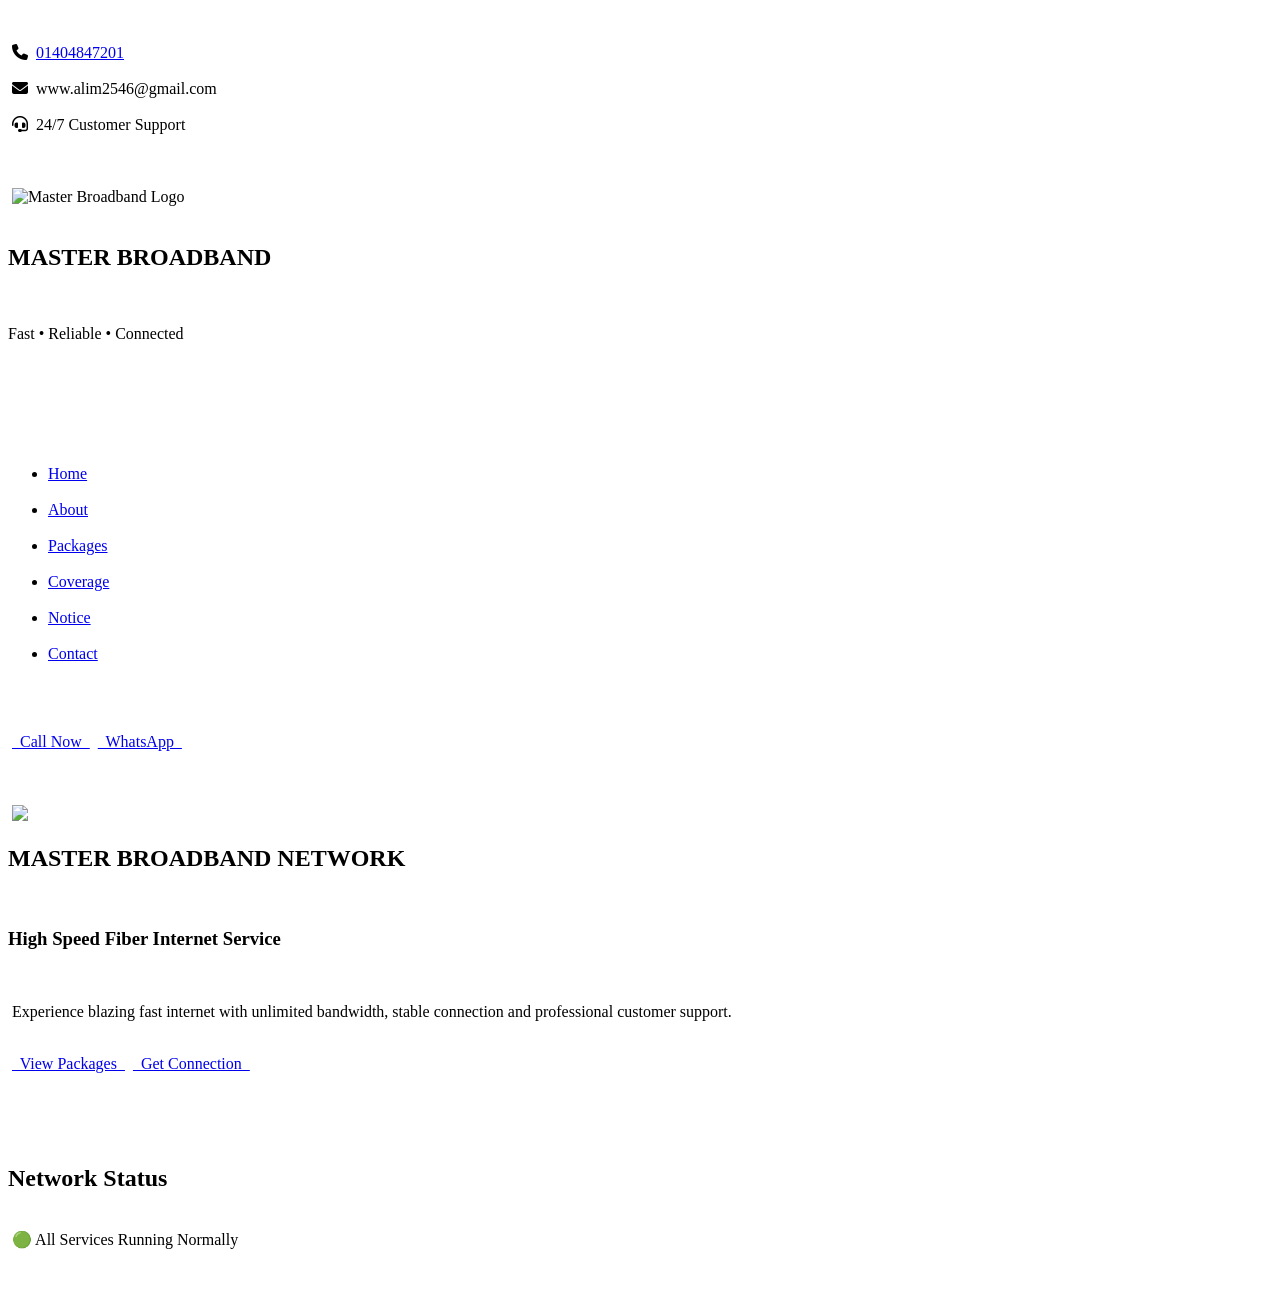
==== commit 0d5b781f: "Update index.html ‎<!DOCTYPE html> ‎<html lang="en"> ‎ ‎<head> ‎ ‎<meta charset="UTF-8"> ‎ ‎<" ====
--- a/index.html
+++ b/index.html
@@ -4,37 +4,34 @@
 ‎<head>
 ‎
 ‎<meta charset="UTF-8">
+‎
 ‎<meta name="viewport" content="width=device-width, initial-scale=1.0">
 ‎
-‎<title>Master Broadband Network | Fast • Reliable • Connected</title>
+‎<title>Master Broadband Network</title>
 ‎
-‎<meta name="description" content="Master Broadband Network - High Speed Fiber Internet Service">
-‎<meta name="keywords" content="Master Broadband, ISP, Fiber Internet, Bangladesh">
-‎<meta name="author" content="Master Broadband">
+‎<meta name="description" content="Master Broadband Network Official Website">
 ‎
 ‎<link rel="icon" href="logo.png">
 ‎
+‎<link rel="stylesheet" href="style.css">
+‎
 ‎<link rel="preconnect" href="https://fonts.googleapis.com">
+‎
 ‎<link rel="preconnect" href="https://fonts.gstatic.com" crossorigin>
 ‎
 ‎<link href="https://fonts.googleapis.com/css2?family=Poppins:wght@300;400;500;600;700;800&display=swap" rel="stylesheet">
 ‎
-‎<link rel="stylesheet"
-‎href="https://cdnjs.cloudflare.com/ajax/libs/font-awesome/6.7.2/css/all.min.css">
-‎
-‎<link rel="stylesheet" href="style.css">
+‎<link rel="stylesheet" href="https://cdnjs.cloudflare.com/ajax/libs/font-awesome/6.7.2/css/all.min.css">
 ‎
 ‎</head>
 ‎
 ‎<body>
 ‎
-‎<!--========================
-‎TOP BAR
-‎=========================-->
+‎<!-- TOP BAR -->
 ‎
 ‎<div class="topbar">
 ‎
-‎<div class="top-left">
+‎<div>
 ‎
 ‎<i class="fa-solid fa-phone"></i>
 ‎
@@ -42,7 +39,7 @@
 ‎
 ‎</div>
 ‎
-‎<div class="top-center">
+‎<div>
 ‎
 ‎<i class="fa-solid fa-envelope"></i>
 ‎
@@ -50,7 +47,7 @@
 ‎
 ‎</div>
 ‎
-‎<div class="top-right">
+‎<div>
 ‎
 ‎<i class="fa-solid fa-headset"></i>
 ‎
@@ -60,9 +57,7 @@
 ‎
 ‎</div>
 ‎
-‎<!--========================
-‎HEADER
-‎=========================-->
+‎<!-- HEADER -->
 ‎
 ‎<header id="header">
 ‎
@@ -94,10 +89,6 @@
 ‎
 ‎<li><a href="#notice">Notice</a></li>
 ‎
-‎<li><a href="#reviews">Reviews</a></li>
-‎
-‎<li><a href="#faq">FAQ</a></li>
-‎
 ‎<li><a href="#contact">Contact</a></li>
 ‎
 ‎</ul>
@@ -108,15 +99,11 @@
 ‎
 ‎<a href="tel:01404847201" class="call-btn">
 ‎
-‎<i class="fa-solid fa-phone"></i>
-‎
 ‎Call Now
 ‎
 ‎</a>
 ‎
 ‎<a href="https://wa.me/8801404847201" class="whatsapp-btn">
-‎
-‎<i class="fab fa-whatsapp"></i>
 ‎
 ‎WhatsApp
 ‎
@@ -126,17 +113,13 @@
 ‎
 ‎</header>
 ‎
-‎<!--========================
-‎HERO SECTION
-‎=========================-->
+‎<!-- HERO -->
 ‎
-‎<section id="home" class="hero">
-‎
-‎<div class="hero-overlay">
+‎<section class="hero" id="home">
 ‎
 ‎<div class="hero-content">
 ‎
-‎<img src="logo.png" class="hero-logo" alt="MBN Logo">
+‎<img src="logo.png" class="hero-logo">
 ‎
 ‎<h1>MASTER BROADBAND NETWORK</h1>
 ‎
@@ -144,8 +127,7 @@
 ‎
 ‎<p>
 ‎
-‎Experience blazing fast internet with unlimited bandwidth,
-‎low latency, secure connectivity and professional customer support.
+‎Experience blazing fast internet with unlimited bandwidth, stable connection and professional customer support.
 ‎
 ‎</p>
 ‎
@@ -157,7 +139,7 @@
 ‎
 ‎</a>
 ‎
-‎<a href="#contact" class="secondary-btn">
+‎<a href="tel:01404847201" class="secondary-btn">
 ‎
 ‎Get Connection
 ‎
@@ -167,13 +149,9 @@
 ‎
 ‎</div>
 ‎
-‎</div>
-‎
 ‎</section>
 ‎
-‎<!--========================
-‎LIVE STATUS
-‎=========================-->
+‎<!-- STATUS -->
 ‎
 ‎<section class="status-section">
 ‎
@@ -186,572 +164,4 @@
 ‎</div>
 ‎
 ‎</section>
-‎<!--========================
-‎ABOUT
-‎=========================-->
 ‎
-‎<section id="about" class="about">
-‎
-‎<div class="section-title">
-‎
-‎<h2>About Master Broadband</h2>
-‎
-‎<p>
-‎Reliable Fiber Internet Service Provider
-‎</p>
-‎
-‎</div>
-‎
-‎<div class="about-container">
-‎
-‎<div class="about-image">
-‎
-‎<img src="logo.png" alt="Master Broadband">
-‎
-‎</div>
-‎
-‎<div class="about-content">
-‎
-‎<h3>Fast • Reliable • Connected</h3>
-‎
-‎<p>
-‎
-‎Master Broadband Network is a trusted Fiber Internet Service Provider dedicated to delivering high-speed internet with stable connectivity. We provide unlimited internet, low latency, secure networking and professional customer support.
-‎
-‎</p>
-‎
-‎<div class="about-features">
-‎
-‎<div>
-‎
-‎<i class="fa-solid fa-circle-check"></i>
-‎
-‎100% Fiber Network
-‎
-‎</div>
-‎
-‎<div>
-‎
-‎<i class="fa-solid fa-circle-check"></i>
-‎
-‎Unlimited Internet
-‎
-‎</div>
-‎
-‎<div>
-‎
-‎<i class="fa-solid fa-circle-check"></i>
-‎
-‎24/7 Customer Support
-‎
-‎</div>
-‎
-‎<div>
-‎
-‎<i class="fa-solid fa-circle-check"></i>
-‎
-‎Affordable Packages
-‎
-‎</div>
-‎
-‎</div>
-‎
-‎</div>
-‎
-‎</div>
-‎
-‎</section>
-‎
-‎<!--========================
-‎PACKAGES
-‎=========================-->
-‎
-‎<section id="packages" class="packages">
-‎
-‎<div class="section-title">
-‎
-‎<h2>Internet Packages</h2>
-‎
-‎<p>
-‎
-‎Choose Your Best Internet Plan
-‎
-‎</p>
-‎
-‎</div>
-‎
-‎<div class="package-grid">
-‎
-‎<div class="package-card">
-‎
-‎<h3>20 Mbps</h3>
-‎
-‎<h1>৳500</h1>
-‎
-‎<ul>
-‎
-‎<li>Unlimited Internet</li>
-‎
-‎<li>24/7 Support</li>
-‎
-‎<li>Fiber Connection</li>
-‎
-‎<li>Low Latency</li>
-‎
-‎</ul>
-‎
-‎<a href="tel:01404847201">
-‎
-‎Subscribe Now
-‎
-‎</a>
-‎
-‎</div>
-‎
-‎<div class="package-card premium">
-‎
-‎<span class="popular">
-‎
-‎Most Popular
-‎
-‎</span>
-‎
-‎<h3>30 Mbps</h3>
-‎
-‎<h1>৳700</h1>
-‎
-‎<ul>
-‎
-‎<li>Unlimited Internet</li>
-‎
-‎<li>24/7 Support</li>
-‎
-‎<li>HD Streaming</li>
-‎
-‎<li>Gaming Support</li>
-‎
-‎</ul>
-‎
-‎<a href="tel:01404847201">
-‎
-‎Subscribe Now
-‎
-‎</a>
-‎
-‎</div>
-‎
-‎<div class="package-card">
-‎
-‎<h3>50 Mbps</h3>
-‎
-‎<h1>৳1000</h1>
-‎
-‎<ul>
-‎
-‎<li>Unlimited Internet</li>
-‎
-‎<li>Priority Support</li>
-‎
-‎<li>4K Streaming</li>
-‎
-‎<li>Ultra Low Latency</li>
-‎
-‎</ul>
-‎
-‎<a href="tel:01404847201">
-‎
-‎Subscribe Now
-‎
-‎</a>
-‎
-‎</div>
-‎
-‎</div>
-‎
-‎</section>
-‎
-‎<!--========================
-‎WHY CHOOSE US
-‎=========================-->
-‎
-‎<section class="why-us">
-‎
-‎<div class="section-title">
-‎
-‎<h2>
-‎
-‎Why Choose Master Broadband?
-‎
-‎</h2>
-‎
-‎</div>
-‎
-‎<div class="why-grid">
-‎
-‎<div class="why-card">
-‎
-‎<i class="fa-solid fa-wifi"></i>
-‎
-‎<h3>Stable Connection</h3>
-‎
-‎<p>
-‎
-‎High uptime with reliable Fiber Internet.
-‎
-‎</p>
-‎
-‎</div>
-‎
-‎<div class="why-card">
-‎
-‎<i class="fa-solid fa-gauge-high"></i>
-‎
-‎<h3>High Speed</h3>
-‎
-‎<p>
-‎
-‎Experience blazing fast browsing and streaming.
-‎
-‎</p>
-‎
-‎</div>
-‎
-‎<div class="why-card">
-‎
-‎<i class="fa-solid fa-headset"></i>
-‎
-‎<h3>24/7 Support</h3>
-‎
-‎<p>
-‎
-‎Professional customer support anytime.
-‎
-‎</p>
-‎
-‎</div>
-‎
-‎<div class="why-card">
-‎
-‎<i class="fa-solid fa-shield-halved"></i>
-‎
-‎<h3>Secure Network</h3>
-‎
-‎<p>
-‎
-‎Safe and secure internet experience.
-‎
-‎</p>
-‎
-‎</div>
-‎
-‎</div>
-‎
-‎</section>
-‎
-‎<!--========================
-‎LIVE STATISTICS
-‎=========================-->
-‎
-‎<section class="statistics">
-‎
-‎<div class="stat-box">
-‎
-‎<h2>5000+</h2>
-‎
-‎<p>Happy Customers</p>
-‎
-‎</div>
-‎
-‎<div class="stat-box">
-‎
-‎<h2>99.9%</h2>
-‎
-‎<p>Network Uptime</p>
-‎
-‎</div>
-‎
-‎<div class="stat-box">
-‎
-‎<h2>24/7</h2>
-‎
-‎<p>Technical Support</p>
-‎
-‎</div>
-‎
-‎<div class="stat-box">
-‎
-‎<h2>100%</h2>
-‎
-‎<p>Fiber Network</p>
-‎
-‎</div>
-‎
-‎</section>
-‎
-‎<!--========================
-‎COVERAGE
-‎=========================-->
-‎
-‎<section id="coverage" class="coverage">
-‎
-‎<div class="section-title">
-‎
-‎<h2>Coverage Area</h2>
-‎
-‎</div>
-‎
-‎<p>
-‎
-‎Master Broadband Network is continuously expanding its Fiber Internet coverage to provide reliable internet service to more homes and businesses.
-‎
-‎</p>
-‎
-‎</section>
-‎<!--========================
-‎NOTICE BOARD
-‎=========================-->
-‎
-‎<section id="notice" class="notice">
-‎
-‎<div class="section-title">
-‎
-‎<h2>Latest Notice</h2>
-‎
-‎<p>Stay Updated With Master Broadband</p>
-‎
-‎</div>
-‎
-‎<div class="notice-box">
-‎
-‎<marquee behavior="scroll" direction="left">
-‎
-‎📢 Welcome to Master Broadband Network • 24/7 Customer Support • New Connection Available • Call: 01404847201
-‎
-‎</marquee>
-‎
-‎</div>
-‎
-‎</section>
-‎
-‎<!--========================
-‎CUSTOMER REVIEWS
-‎=========================-->
-‎
-‎<section id="reviews" class="reviews">
-‎
-‎<div class="section-title">
-‎
-‎<h2>Customer Reviews</h2>
-‎
-‎</div>
-‎
-‎<div class="review-grid">
-‎
-‎<div class="review-card">
-‎
-‎<h3>★★★★★</h3>
-‎
-‎<p>
-‎
-‎Excellent internet service with stable speed.
-‎
-‎</p>
-‎
-‎<h4>Happy Customer</h4>
-‎
-‎</div>
-‎
-‎<div class="review-card">
-‎
-‎<h3>★★★★★</h3>
-‎
-‎<p>
-‎
-‎Professional support and reliable connection.
-‎
-‎</p>
-‎
-‎<h4>Residential User</h4>
-‎
-‎</div>
-‎
-‎<div class="review-card">
-‎
-‎<h3>★★★★★</h3>
-‎
-‎<p>
-‎
-‎Best Fiber Internet experience.
-‎
-‎</p>
-‎
-‎<h4>Business Client</h4>
-‎
-‎</div>
-‎
-‎</div>
-‎
-‎</section>
-‎
-‎<!--========================
-‎FAQ
-‎=========================-->
-‎
-‎<section id="faq" class="faq">
-‎
-‎<div class="section-title">
-‎
-‎<h2>Frequently Asked Questions</h2>
-‎
-‎</div>
-‎
-‎<div class="faq-item">
-‎
-‎<h3>How can I get a new connection?</h3>
-‎
-‎<p>Call us at <strong>01404847201</strong>.</p>
-‎
-‎</div>
-‎
-‎<div class="faq-item">
-‎
-‎<h3>Do you provide 24/7 support?</h3>
-‎
-‎<p>Yes, our support team is available 24/7.</p>
-‎
-‎</div>
-‎
-‎<div class="faq-item">
-‎
-‎<h3>Is Fiber Internet available?</h3>
-‎
-‎<p>Yes, we provide high-speed Fiber Internet.</p>
-‎
-‎</div>
-‎
-‎</section>
-‎
-‎<!--========================
-‎CONTACT
-‎=========================-->
-‎
-‎<section id="contact" class="contact">
-‎
-‎<div class="section-title">
-‎
-‎<h2>Contact Us</h2>
-‎
-‎</div>
-‎
-‎<div class="contact-box">
-‎
-‎<div class="contact-info">
-‎
-‎<h3>Master Broadband Network</h3>
-‎
-‎<p>
-‎
-‎<i class="fa-solid fa-phone"></i>
-‎
-‎01404847201
-‎
-‎</p>
-‎
-‎<p>
-‎
-‎<i class="fa-solid fa-envelope"></i>
-‎
-‎www.alim2546@gmail.com
-‎
-‎</p>
-‎
-‎<p>
-‎
-‎<i class="fa-solid fa-clock"></i>
-‎
-‎24 Hours Customer Support
-‎
-‎</p>
-‎
-‎</div>
-‎
-‎<form>
-‎
-‎<input type="text" placeholder="Your Name">
-‎
-‎<input type="email" placeholder="Your Email">
-‎
-‎<input type="text" placeholder="Phone Number">
-‎
-‎<textarea placeholder="Write Your Message"></textarea>
-‎
-‎<button type="submit">
-‎
-‎Send Message
-‎
-‎</button>
-‎
-‎</form>
-‎
-‎</div>
-‎
-‎</section>
-‎
-‎<!--========================
-‎FOOTER
-‎=========================-->
-‎
-‎<footer>
-‎
-‎<img src="logo.png" alt="Master Broadband Logo" class="footer-logo">
-‎
-‎<h2>MASTER BROADBAND NETWORK</h2>
-‎
-‎<p>
-‎
-‎Fast • Reliable • Connected
-‎
-‎</p>
-‎
-‎<p>
-‎
-‎📞 01404847201
-‎
-‎</p>
-‎
-‎<p>
-‎
-‎📧 www.alim2546@gmail.com
-‎
-‎</p>
-‎
-‎<p>
-‎
-‎© 2026 Master Broadband Network. All Rights Reserved.
-‎
-‎</p>
-‎
-‎</footer>
-‎
-‎<!-- Floating WhatsApp -->
-‎
-‎<a href="https://wa.me/8801404847201" class="whatsapp">
-‎
-‎<i class="fab fa-whatsapp"></i>
-‎
-‎</a>
-‎
-‎<!-- Floating Call -->
-‎
-‎<a href="tel:01404847201" class="call">
-‎
-‎<i class="fa-solid fa-phone"></i>
-‎
-‎</a>
-‎
-‎<script src="script.js"></script>
-‎
-‎</body>
-‎
-‎</html>
-‎
--- a/style.css
+++ b/style.css
@@ -1,168 +1,852 @@
-*{
-margin:0;
-padding:0;
-box-sizing:border-box;
-font-family:Arial,Helvetica,sans-serif;
-scroll-behavior:smooth;
-}
-
-body{
-background:#f4f8fc;
-color:#222;
-}
-
-/* Top Bar */
-
-.top-bar{
-background:#003b8e;
-color:#fff;
-padding:10px;
-text-align:center;
-font-size:14px;
-}
-
-.top-bar span{
-margin:0 10px;
-opacity:.5;
-}
-
-/* Header */
-
-header{
-display:flex;
-justify-content:space-between;
-align-items:center;
-padding:15px 8%;
-background:#fff;
-box-shadow:0 3px 15px rgba(0,0,0,.08);
-position:sticky;
-top:0;
-z-index:999;
-}
-
-.logo img{
-height:70px;
-}
-
-nav ul{
-display:flex;
-list-style:none;
-gap:30px;
-}
-
-nav ul li a{
-text-decoration:none;
-color:#003b8e;
-font-weight:bold;
-transition:.3s;
-}
-
-nav ul li a:hover{
-color:#00aaff;
-}
-
-/* Hero */
-
-.hero{
-height:90vh;
-background:linear-gradient(rgba(0,32,96,.75),rgba(0,80,170,.75)),url("bg.jpg");
-background-size:cover;
-background-position:center;
-display:flex;
-align-items:center;
-justify-content:center;
-text-align:center;
-color:#fff;
-}
-
-.overlay h1{
-font-size:55px;
-margin-bottom:15px;
-}
-
-.overlay p{
-font-size:22px;
-margin-bottom:25px;
-}
-
-.btn{
-display:inline-block;
-padding:15px 35px;
-background:#00aaff;
-color:#fff;
-border-radius:40px;
-text-decoration:none;
-font-weight:bold;
-transition:.3s;
-}
-
-.btn:hover{
-background:#003b8e;
-}
-
-/* Section */
-
-section{
-padding:80px 8%;
-}
-
-section h2{
-text-align:center;
-font-size:36px;
-color:#003b8e;
-margin-bottom:40px;
-}
-
-/* Status */
-
-.status{
-background:#fff;
-}
-
-#statusBox{
-max-width:400px;
-margin:auto;
-padding:18px;
-text-align:center;
-background:#e8fff0;
-border-radius:10px;
-font-size:22px;
-font-weight:bold;
-color:#00aa44;
-box-shadow:0 10px 25px rgba(0,0,0,.08);
-}
-
-/* About */
-
-.about p{
-max-width:850px;
-margin:auto;
-text-align:center;
-line-height:1.8;
-font-size:18px;
-}
-
-/* Packages */
-
-.cards{
-display:grid;
-grid-template-columns:repeat(auto-fit,minmax(260px,1fr));
-gap:30px;
-}
-
-.card{
-background:#fff;
-border-radius:20px;
-padding:35px;
-text-align:center;
-box-shadow:0 15px 40px rgba(0,0,0,.08);
-transition:.3s;
-}
-
-.card:hover{
-transform:translateY(-8px);
-}
-
-.card h3{
-color:#003b8e;
-margin-bottom
+‎/*======================================
+‎MASTER BROADBAND NETWORK
+‎Premium Website V3
+‎style.css - Part 1
+‎======================================*/
+‎
+‎/* Google Font */
+‎
+‎@import url('https://fonts.googleapis.com/css2?family=Poppins:wght@300;400;500;600;700;800&display=swap');
+‎
+‎/* Reset */
+‎
+‎*{
+‎margin:0;
+‎padding:0;
+‎box-sizing:border-box;
+‎scroll-behavior:smooth;
+‎font-family:'Poppins',sans-serif;
+‎}
+‎
+‎body{
+‎background:#f4f8ff;
+‎color:#222;
+‎overflow-x:hidden;
+‎line-height:1.6;
+‎}
+‎
+‎/* Scrollbar */
+‎
+‎::-webkit-scrollbar{
+‎width:10px;
+‎}
+‎
+‎::-webkit-scrollbar-thumb{
+‎background:#0b63ff;
+‎border-radius:20px;
+‎}
+‎
+‎::-webkit-scrollbar-track{
+‎background:#eef3ff;
+‎}
+‎
+‎/* Links */
+‎
+‎a{
+‎text-decoration:none;
+‎transition:.3s;
+‎}
+‎
+‎/* Images */
+‎
+‎img{
+‎max-width:100%;
+‎display:block;
+‎}
+‎
+‎/*=========================
+‎TOP BAR
+‎=========================*/
+‎
+‎.topbar{
+‎background:#0057d9;
+‎color:#fff;
+‎padding:10px 8%;
+‎display:flex;
+‎justify-content:space-between;
+‎align-items:center;
+‎flex-wrap:wrap;
+‎font-size:14px;
+‎}
+‎
+‎.topbar a{
+‎color:#fff;
+‎font-weight:600;
+‎}
+‎
+‎.top-left,
+‎.top-center,
+‎.top-right{
+‎display:flex;
+‎align-items:center;
+‎gap:8px;
+‎}
+‎
+‎/*=========================
+‎HEADER
+‎=========================*/
+‎
+‎header{
+‎position:sticky;
+‎top:0;
+‎z-index:999;
+‎background:#fff;
+‎padding:18px 8%;
+‎display:flex;
+‎justify-content:space-between;
+‎align-items:center;
+‎box-shadow:0 8px 25px rgba(0,0,0,.08);
+‎}
+‎
+‎.logo-box{
+‎display:flex;
+‎align-items:center;
+‎gap:15px;
+‎}
+‎
+‎.logo-box img{
+‎width:70px;
+‎height:70px;
+‎border-radius:50%;
+‎}
+‎
+‎.logo-box h2{
+‎font-size:28px;
+‎font-weight:700;
+‎color:#0057d9;
+‎}
+‎
+‎.logo-box p{
+‎font-size:13px;
+‎color:#666;
+‎}
+‎
+‎nav ul{
+‎display:flex;
+‎gap:25px;
+‎list-style:none;
+‎}
+‎
+‎nav ul li a{
+‎color:#333;
+‎font-weight:600;
+‎position:relative;
+‎}
+‎
+‎nav ul li a:hover{
+‎color:#0057d9;
+‎}
+‎
+‎nav ul li a::after{
+‎content:"";
+‎position:absolute;
+‎left:0;
+‎bottom:-6px;
+‎width:0;
+‎height:3px;
+‎background:#0057d9;
+‎transition:.3s;
+‎}
+‎
+‎nav ul li a:hover::after{
+‎width:100%;
+‎}
+‎
+‎/*=========================
+‎HEADER BUTTONS
+‎=========================*/
+‎
+‎.header-buttons{
+‎display:flex;
+‎gap:15px;
+‎}
+‎
+‎.call-btn,
+‎.whatsapp-btn{
+‎padding:12px 24px;
+‎border-radius:40px;
+‎font-weight:600;
+‎color:#fff;
+‎}
+‎
+‎.call-btn{
+‎background:#0057d9;
+‎}
+‎
+‎.whatsapp-btn{
+‎background:#25D366;
+‎}
+‎
+‎.call-btn:hover,
+‎.whatsapp-btn:hover{
+‎transform:translateY(-3px);
+‎}
+‎
+‎/*=========================
+‎HERO
+‎=========================*/
+‎
+‎.hero{
+‎height:90vh;
+‎background:
+‎linear-gradient(rgba(0,60,170,.75),rgba(0,20,60,.75)),
+‎url("banner.jpg") center/cover no-repeat;
+‎display:flex;
+‎justify-content:center;
+‎align-items:center;
+‎text-align:center;
+‎color:#fff;
+‎}
+‎
+‎.hero-overlay{
+‎width:100%;
+‎padding:20px;
+‎}
+‎
+‎.hero-logo{
+‎width:140px;
+‎margin:auto;
+‎margin-bottom:20px;
+‎}
+‎
+‎.hero h1{
+‎font-size:60px;
+‎font-weight:800;
+‎margin-bottom:15px;
+‎}
+‎
+‎.hero h3{
+‎font-size:28px;
+‎font-weight:500;
+‎margin-bottom:15px;
+‎}
+‎
+‎.hero p{
+‎max-width:760px;
+‎margin:auto;
+‎font-size:18px;
+‎margin-bottom:35px;
+‎}
+‎
+‎.hero-buttons{
+‎display:flex;
+‎justify-content:center;
+‎gap:20px;
+‎flex-wrap:wrap;
+‎}
+‎
+‎.primary-btn,
+‎.secondary-btn{
+‎padding:15px 35px;
+‎border-radius:50px;
+‎font-weight:600;
+‎}
+‎
+‎.primary-btn{
+‎background:#fff;
+‎color:#0057d9;
+‎}
+‎
+‎.secondary-btn{
+‎border:2px solid #fff;
+‎color:#fff;
+‎}
+‎
+‎.primary-btn:hover,
+‎.secondary-btn:hover{
+‎transform:translateY(-5px);
+‎}
+‎
+‎/*=========================
+‎SECTION TITLE
+‎=========================*/
+‎
+‎.section-title{
+‎text-align:center;
+‎margin-bottom:50px;
+‎}
+‎
+‎.section-title h2{
+‎font-size:42px;
+‎color:#0057d9;
+‎margin-bottom:10px;
+‎}
+‎
+‎.section-title p{
+‎color:#666;
+‎font-size:18px;
+‎}
+‎/*=========================
+‎ABOUT SECTION
+‎=========================*/
+‎
+‎.about{
+‎padding:100px 8%;
+‎background:#ffffff;
+‎}
+‎
+‎.about-container{
+‎display:flex;
+‎justify-content:space-between;
+‎align-items:center;
+‎gap:60px;
+‎flex-wrap:wrap;
+‎}
+‎
+‎.about-image{
+‎flex:1;
+‎text-align:center;
+‎}
+‎
+‎.about-image img{
+‎width:320px;
+‎margin:auto;
+‎filter:drop-shadow(0 15px 30px rgba(0,0,0,.15));
+‎}
+‎
+‎.about-content{
+‎flex:1;
+‎}
+‎
+‎.about-content h3{
+‎font-size:34px;
+‎color:#0057d9;
+‎margin-bottom:20px;
+‎}
+‎
+‎.about-content p{
+‎font-size:17px;
+‎line-height:32px;
+‎color:#555;
+‎margin-bottom:30px;
+‎}
+‎
+‎.about-features{
+‎display:grid;
+‎grid-template-columns:repeat(2,1fr);
+‎gap:18px;
+‎}
+‎
+‎.about-features div{
+‎background:#f5f9ff;
+‎padding:18px;
+‎border-radius:12px;
+‎font-weight:600;
+‎box-shadow:0 10px 20px rgba(0,0,0,.05);
+‎}
+‎
+‎.about-features i{
+‎color:#0b63ff;
+‎margin-right:8px;
+‎}
+‎
+‎/*=========================
+‎PACKAGES
+‎=========================*/
+‎
+‎.packages{
+‎padding:100px 8%;
+‎background:#eef5ff;
+‎}
+‎
+‎.package-grid{
+‎display:grid;
+‎grid-template-columns:repeat(auto-fit,minmax(300px,1fr));
+‎gap:35px;
+‎}
+‎
+‎.package-card{
+‎background:#fff;
+‎padding:40px 30px;
+‎border-radius:20px;
+‎text-align:center;
+‎box-shadow:0 15px 35px rgba(0,0,0,.08);
+‎transition:.4s;
+‎position:relative;
+‎}
+‎
+‎.package-card:hover{
+‎transform:translateY(-12px);
+‎}
+‎
+‎.package-card h3{
+‎font-size:30px;
+‎color:#0057d9;
+‎margin-bottom:15px;
+‎}
+‎
+‎.package-card h1{
+‎font-size:55px;
+‎color:#00a651;
+‎margin-bottom:20px;
+‎}
+‎
+‎.package-card ul{
+‎list-style:none;
+‎margin-bottom:30px;
+‎}
+‎
+‎.package-card ul li{
+‎padding:10px 0;
+‎border-bottom:1px solid #eee;
+‎}
+‎
+‎.package-card a{
+‎display:inline-block;
+‎background:#0057d9;
+‎color:#fff;
+‎padding:14px 35px;
+‎border-radius:40px;
+‎font-weight:600;
+‎}
+‎
+‎.package-card a:hover{
+‎background:#0040aa;
+‎}
+‎
+‎.premium{
+‎border:3px solid #0057d9;
+‎transform:scale(1.05);
+‎}
+‎
+‎.popular{
+‎position:absolute;
+‎top:18px;
+‎right:18px;
+‎background:#ff9800;
+‎color:#fff;
+‎padding:6px 15px;
+‎border-radius:30px;
+‎font-size:13px;
+‎font-weight:bold;
+‎}
+‎
+‎/*=========================
+‎WHY CHOOSE US
+‎=========================*/
+‎
+‎.why-us{
+‎padding:100px 8%;
+‎background:#0057d9;
+‎color:#fff;
+‎}
+‎
+‎.why-grid{
+‎display:grid;
+‎grid-template-columns:repeat(auto-fit,minmax(250px,1fr));
+‎gap:30px;
+‎}
+‎
+‎.why-card{
+‎background:rgba(255,255,255,.10);
+‎padding:35px;
+‎border-radius:18px;
+‎text-align:center;
+‎transition:.4s;
+‎}
+‎
+‎.why-card:hover{
+‎background:rgba(255,255,255,.20);
+‎transform:translateY(-10px);
+‎}
+‎
+‎.why-card i{
+‎font-size:50px;
+‎margin-bottom:20px;
+‎}
+‎
+‎.why-card h3{
+‎font-size:24px;
+‎margin-bottom:15px;
+‎}
+‎
+‎.why-card p{
+‎font-size:16px;
+‎line-height:28px;
+‎}
+‎
+‎/*=========================
+‎STATISTICS
+‎=========================*/
+‎
+‎.statistics{
+‎padding:80px 8%;
+‎display:grid;
+‎grid-template-columns:repeat(auto-fit,minmax(220px,1fr));
+‎gap:30px;
+‎background:#fff;
+‎}
+‎
+‎.stat-box{
+‎background:#eef5ff;
+‎padding:35px;
+‎text-align:center;
+‎border-radius:18px;
+‎box-shadow:0 10px 25px rgba(0,0,0,.08);
+‎transition:.3s;
+‎}
+‎
+‎.stat-box:hover{
+‎transform:translateY(-8px);
+‎}
+‎
+‎.stat-box h2{
+‎font-size:42px;
+‎color:#0057d9;
+‎margin-bottom:10px;
+‎}
+‎
+‎.stat-box p{
+‎font-size:17px;
+‎font-weight:600;
+‎color:#555;
+‎}
+‎
+‎/*=========================
+‎COVERAGE
+‎=========================*/
+‎
+‎.coverage{
+‎padding:100px 8%;
+‎text-align:center;
+‎background:#f9fbff;
+‎}
+‎
+‎.coverage p{
+‎max-width:850px;
+‎margin:auto;
+‎font-size:18px;
+‎line-height:34px;
+‎color:#555;
+‎}
+‎/*=========================
+‎NOTICE BOARD
+‎=========================*/
+‎
+‎.notice{
+‎padding:90px 8%;
+‎background:#eef5ff;
+‎}
+‎
+‎.notice-box{
+‎background:#0057d9;
+‎color:#fff;
+‎padding:18px;
+‎border-radius:15px;
+‎font-size:18px;
+‎font-weight:600;
+‎box-shadow:0 10px 25px rgba(0,0,0,.08);
+‎}
+‎
+‎/*=========================
+‎REVIEWS
+‎=========================*/
+‎
+‎.reviews{
+‎padding:100px 8%;
+‎background:#fff;
+‎}
+‎
+‎.review-grid{
+‎display:grid;
+‎grid-template-columns:repeat(auto-fit,minmax(300px,1fr));
+‎gap:30px;
+‎}
+‎
+‎.review-card{
+‎background:#f8fbff;
+‎padding:35px;
+‎border-radius:18px;
+‎box-shadow:0 10px 25px rgba(0,0,0,.08);
+‎transition:.3s;
+‎text-align:center;
+‎}
+‎
+‎.review-card:hover{
+‎transform:translateY(-8px);
+‎}
+‎
+‎.review-card h3{
+‎font-size:28px;
+‎color:#ff9800;
+‎margin-bottom:15px;
+‎}
+‎
+‎.review-card p{
+‎color:#555;
+‎line-height:28px;
+‎margin-bottom:15px;
+‎}
+‎
+‎.review-card h4{
+‎color:#0057d9;
+‎}
+‎
+‎/*=========================
+‎FAQ
+‎=========================*/
+‎
+‎.faq{
+‎padding:100px 8%;
+‎background:#f4f8ff;
+‎}
+‎
+‎.faq-item{
+‎background:#fff;
+‎padding:25px;
+‎margin-bottom:20px;
+‎border-radius:15px;
+‎box-shadow:0 10px 20px rgba(0,0,0,.08);
+‎}
+‎
+‎.faq-item h3{
+‎color:#0057d9;
+‎margin-bottom:12px;
+‎}
+‎
+‎/*=========================
+‎CONTACT
+‎=========================*/
+‎
+‎.contact{
+‎padding:100px 8%;
+‎background:#fff;
+‎}
+‎
+‎.contact-box{
+‎display:flex;
+‎gap:40px;
+‎flex-wrap:wrap;
+‎}
+‎
+‎.contact-info{
+‎flex:1;
+‎}
+‎
+‎.contact-info h3{
+‎font-size:30px;
+‎color:#0057d9;
+‎margin-bottom:20px;
+‎}
+‎
+‎.contact-info p{
+‎margin:15px 0;
+‎font-size:18px;
+‎}
+‎
+‎.contact form{
+‎flex:1;
+‎display:flex;
+‎flex-direction:column;
+‎gap:18px;
+‎}
+‎
+‎.contact input,
+‎.contact textarea{
+‎padding:15px;
+‎border:1px solid #ddd;
+‎border-radius:10px;
+‎font-size:16px;
+‎outline:none;
+‎}
+‎
+‎.contact textarea{
+‎height:180px;
+‎resize:none;
+‎}
+‎
+‎.contact button{
+‎background:#0057d9;
+‎color:#fff;
+‎border:none;
+‎padding:16px;
+‎font-size:18px;
+‎border-radius:10px;
+‎cursor:pointer;
+‎transition:.3s;
+‎}
+‎
+‎.contact button:hover{
+‎background:#0040aa;
+‎}
+‎
+‎/*=========================
+‎FOOTER
+‎=========================*/
+‎
+‎footer{
+‎background:#001b4d;
+‎color:#fff;
+‎text-align:center;
+‎padding:60px 20px;
+‎}
+‎
+‎.footer-logo{
+‎width:90px;
+‎margin:auto;
+‎margin-bottom:20px;
+‎}
+‎
+‎footer h2{
+‎margin-bottom:15px;
+‎}
+‎
+‎footer p{
+‎margin:10px 0;
+‎}
+‎
+‎/*=========================
+‎FLOATING BUTTONS
+‎=========================*/
+‎
+‎.whatsapp,
+‎.call{
+‎position:fixed;
+‎right:20px;
+‎width:60px;
+‎height:60px;
+‎border-radius:50%;
+‎display:flex;
+‎align-items:center;
+‎justify-content:center;
+‎font-size:28px;
+‎color:#fff;
+‎text-decoration:none;
+‎box-shadow:0 10px 25px rgba(0,0,0,.25);
+‎z-index:999;
+‎transition:.3s;
+‎}
+‎
+‎.whatsapp{
+‎bottom:95px;
+‎background:#25D366;
+‎}
+‎
+‎.call{
+‎bottom:20px;
+‎background:#0057d9;
+‎}
+‎
+‎.whatsapp:hover,
+‎.call:hover{
+‎transform:scale(1.1);
+‎}
+‎
+‎/*=========================
+‎STATUS
+‎=========================*/
+‎
+‎.status-section{
+‎padding:80px 8%;
+‎text-align:center;
+‎background:#fff;
+‎}
+‎
+‎#statusBox{
+‎display:inline-block;
+‎padding:18px 40px;
+‎background:#dff7e6;
+‎color:#008f45;
+‎border-radius:50px;
+‎font-size:22px;
+‎font-weight:700;
+‎box-shadow:0 10px 20px rgba(0,0,0,.08);
+‎}
+‎
+‎/*=========================
+‎RESPONSIVE
+‎=========================*/
+‎
+‎@media(max-width:992px){
+‎
+‎header{
+‎flex-direction:column;
+‎gap:20px;
+‎}
+‎
+‎nav ul{
+‎flex-wrap:wrap;
+‎justify-content:center;
+‎}
+‎
+‎.hero h1{
+‎font-size:42px;
+‎}
+‎
+‎.hero h3{
+‎font-size:24px;
+‎}
+‎
+‎.about-container,
+‎.contact-box{
+‎flex-direction:column;
+‎}
+‎
+‎}
+‎
+‎@media(max-width:768px){
+‎
+‎.topbar{
+‎flex-direction:column;
+‎gap:10px;
+‎text-align:center;
+‎}
+‎
+‎.logo-box{
+‎flex-direction:column;
+‎text-align:center;
+‎}
+‎
+‎.hero{
+‎padding:100px 20px;
+‎height:auto;
+‎}
+‎
+‎.hero h1{
+‎font-size:32px;
+‎}
+‎
+‎.hero h3{
+‎font-size:20px;
+‎}
+‎
+‎.hero p{
+‎font-size:16px;
+‎}
+‎
+‎.hero-buttons{
+‎flex-direction:column;
+‎}
+‎
+‎nav ul{
+‎flex-direction:column;
+‎gap:15px;
+‎}
+‎
+‎.section-title h2{
+‎font-size:32px;
+‎}
+‎
+‎.about-features{
+‎grid-template-columns:1fr;
+‎}
+‎
+‎.statistics{
+‎grid-template-columns:1fr;
+‎}
+‎
+‎.package-grid,
+‎.why-grid,
+‎.review-grid{
+‎grid-template-columns:1fr;
+‎}
+‎
+‎.whatsapp,
+‎.call{
+‎width:55px;
+‎height:55px;
+‎font-size:24px;
+‎}
+‎
+‎}
+‎
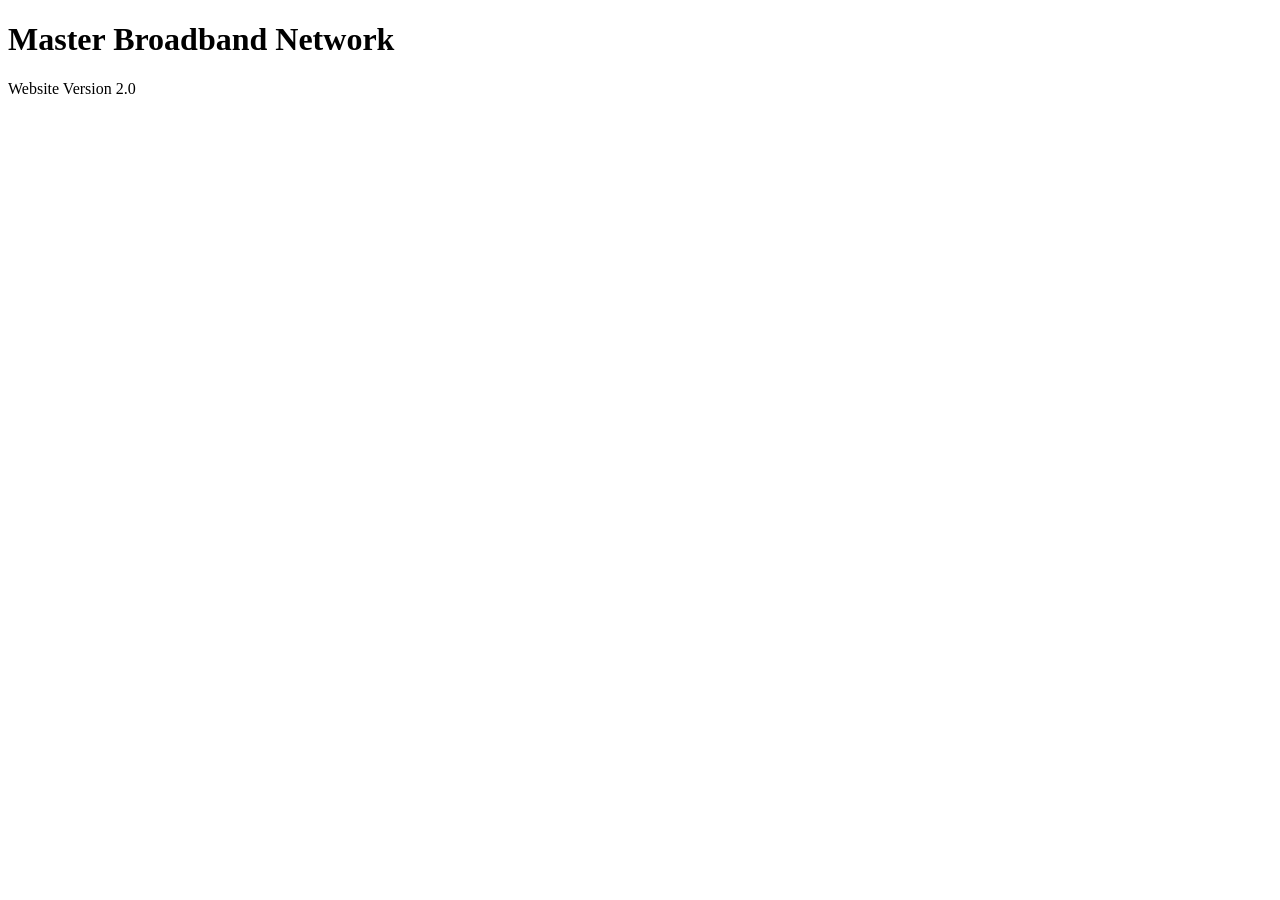
==== commit 57c4a35b: "Add files via upload" ====
--- a/index.html
+++ b/index.html
@@ -1,167 +1,20 @@
-‎<!DOCTYPE html>
-‎<html lang="en">
-‎
-‎<head>
-‎
-‎<meta charset="UTF-8">
-‎
-‎<meta name="viewport" content="width=device-width, initial-scale=1.0">
-‎
-‎<title>Master Broadband Network</title>
-‎
-‎<meta name="description" content="Master Broadband Network Official Website">
-‎
-‎<link rel="icon" href="logo.png">
-‎
-‎<link rel="stylesheet" href="style.css">
-‎
-‎<link rel="preconnect" href="https://fonts.googleapis.com">
-‎
-‎<link rel="preconnect" href="https://fonts.gstatic.com" crossorigin>
-‎
-‎<link href="https://fonts.googleapis.com/css2?family=Poppins:wght@300;400;500;600;700;800&display=swap" rel="stylesheet">
-‎
-‎<link rel="stylesheet" href="https://cdnjs.cloudflare.com/ajax/libs/font-awesome/6.7.2/css/all.min.css">
-‎
-‎</head>
-‎
-‎<body>
-‎
-‎<!-- TOP BAR -->
-‎
-‎<div class="topbar">
-‎
-‎<div>
-‎
-‎<i class="fa-solid fa-phone"></i>
-‎
-‎<a href="tel:01404847201">01404847201</a>
-‎
-‎</div>
-‎
-‎<div>
-‎
-‎<i class="fa-solid fa-envelope"></i>
-‎
-‎<span>www.alim2546@gmail.com</span>
-‎
-‎</div>
-‎
-‎<div>
-‎
-‎<i class="fa-solid fa-headset"></i>
-‎
-‎<span>24/7 Customer Support</span>
-‎
-‎</div>
-‎
-‎</div>
-‎
-‎<!-- HEADER -->
-‎
-‎<header id="header">
-‎
-‎<div class="logo-box">
-‎
-‎<img src="logo.png" alt="Master Broadband Logo">
-‎
-‎<div>
-‎
-‎<h2>MASTER BROADBAND</h2>
-‎
-‎<p>Fast • Reliable • Connected</p>
-‎
-‎</div>
-‎
-‎</div>
-‎
-‎<nav>
-‎
-‎<ul>
-‎
-‎<li><a href="#home">Home</a></li>
-‎
-‎<li><a href="#about">About</a></li>
-‎
-‎<li><a href="#packages">Packages</a></li>
-‎
-‎<li><a href="#coverage">Coverage</a></li>
-‎
-‎<li><a href="#notice">Notice</a></li>
-‎
-‎<li><a href="#contact">Contact</a></li>
-‎
-‎</ul>
-‎
-‎</nav>
-‎
-‎<div class="header-buttons">
-‎
-‎<a href="tel:01404847201" class="call-btn">
-‎
-‎Call Now
-‎
-‎</a>
-‎
-‎<a href="https://wa.me/8801404847201" class="whatsapp-btn">
-‎
-‎WhatsApp
-‎
-‎</a>
-‎
-‎</div>
-‎
-‎</header>
-‎
-‎<!-- HERO -->
-‎
-‎<section class="hero" id="home">
-‎
-‎<div class="hero-content">
-‎
-‎<img src="logo.png" class="hero-logo">
-‎
-‎<h1>MASTER BROADBAND NETWORK</h1>
-‎
-‎<h3>High Speed Fiber Internet Service</h3>
-‎
-‎<p>
-‎
-‎Experience blazing fast internet with unlimited bandwidth, stable connection and professional customer support.
-‎
-‎</p>
-‎
-‎<div class="hero-buttons">
-‎
-‎<a href="#packages" class="primary-btn">
-‎
-‎View Packages
-‎
-‎</a>
-‎
-‎<a href="tel:01404847201" class="secondary-btn">
-‎
-‎Get Connection
-‎
-‎</a>
-‎
-‎</div>
-‎
-‎</div>
-‎
-‎</section>
-‎
-‎<!-- STATUS -->
-‎
-‎<section class="status-section">
-‎
-‎<h2>Network Status</h2>
-‎
-‎<div id="statusBox">
-‎
-‎🟢 All Services Running Normally
-‎
-‎</div>
-‎
-‎</section>
-‎
+<!DOCTYPE html>
+<html lang="bn">
+<head>
+    <meta charset="UTF-8">
+    <meta name="viewport" content="width=device-width, initial-scale=1.0">
+    <title>Master Broadband Network</title>
+
+    <link rel="stylesheet" href="style.css">
+</head>
+
+<body>
+
+    <h1>Master Broadband Network</h1>
+
+    <p>Website Version 2.0</p>
+
+    <script src="script.js"></script>
+
+</body>
+</html>
--- a/style.css
+++ b/style.css
@@ -1,14 +1,10 @@
-‎/*======================================
+‎/*=================================================
 ‎MASTER BROADBAND NETWORK
-‎Premium Website V3
+‎Premium Website V4
 ‎style.css - Part 1
-‎======================================*/
-‎
-‎/* Google Font */
+‎=================================================*/
 ‎
 ‎@import url('https://fonts.googleapis.com/css2?family=Poppins:wght@300;400;500;600;700;800&display=swap');
-‎
-‎/* Reset */
 ‎
 ‎*{
 ‎margin:0;
@@ -19,16 +15,24 @@
 ‎}
 ‎
 ‎body{
-‎background:#f4f8ff;
+‎background:#f5f8ff;
 ‎color:#222;
 ‎overflow-x:hidden;
-‎line-height:1.6;
+‎}
+‎
+‎a{
+‎text-decoration:none;
+‎}
+‎
+‎img{
+‎max-width:100%;
+‎display:block;
 ‎}
 ‎
 ‎/* Scrollbar */
 ‎
 ‎::-webkit-scrollbar{
-‎width:10px;
+‎width:8px;
 ‎}
 ‎
 ‎::-webkit-scrollbar-thumb{
@@ -37,21 +41,7 @@
 ‎}
 ‎
 ‎::-webkit-scrollbar-track{
-‎background:#eef3ff;
-‎}
-‎
-‎/* Links */
-‎
-‎a{
-‎text-decoration:none;
-‎transition:.3s;
-‎}
-‎
-‎/* Images */
-‎
-‎img{
-‎max-width:100%;
-‎display:block;
+‎background:#eef2ff;
 ‎}
 ‎
 ‎/*=========================
@@ -59,27 +49,41 @@
 ‎=========================*/
 ‎
 ‎.topbar{
-‎background:#0057d9;
+‎
+‎background:#003b99;
+‎
 ‎color:#fff;
-‎padding:10px 8%;
+‎
+‎padding:12px 8%;
+‎
 ‎display:flex;
+‎
 ‎justify-content:space-between;
+‎
 ‎align-items:center;
+‎
 ‎flex-wrap:wrap;
-‎font-size:14px;
+‎
+‎font-size:15px;
+‎
+‎}
+‎
+‎.topbar div{
+‎
+‎display:flex;
+‎
+‎align-items:center;
+‎
+‎gap:8px;
+‎
 ‎}
 ‎
 ‎.topbar a{
+‎
 ‎color:#fff;
+‎
 ‎font-weight:600;
-‎}
-‎
-‎.top-left,
-‎.top-center,
-‎.top-right{
-‎display:flex;
-‎align-items:center;
-‎gap:8px;
+‎
 ‎}
 ‎
 ‎/*=========================
@@ -87,99 +91,145 @@
 ‎=========================*/
 ‎
 ‎header{
+‎
 ‎position:sticky;
+‎
 ‎top:0;
+‎
+‎left:0;
+‎
+‎width:100%;
+‎
+‎background:#fff;
+‎
+‎padding:18px 8%;
+‎
+‎display:flex;
+‎
+‎justify-content:space-between;
+‎
+‎align-items:center;
+‎
+‎box-shadow:0 8px 25px rgba(0,0,0,.08);
+‎
 ‎z-index:999;
-‎background:#fff;
-‎padding:18px 8%;
+‎
+‎}
+‎
+‎header.sticky{
+‎
+‎padding:12px 8%;
+‎
+‎box-shadow:0 10px 30px rgba(0,0,0,.15);
+‎
+‎}
+‎
+‎.logo-box{
+‎
 ‎display:flex;
-‎justify-content:space-between;
+‎
 ‎align-items:center;
-‎box-shadow:0 8px 25px rgba(0,0,0,.08);
-‎}
-‎
-‎.logo-box{
+‎
+‎gap:15px;
+‎
+‎}
+‎
+‎.logo-box img{
+‎
+‎width:65px;
+‎
+‎height:65px;
+‎
+‎border-radius:50%;
+‎
+‎}
+‎
+‎.logo-box h2{
+‎
+‎font-size:28px;
+‎
+‎font-weight:700;
+‎
+‎color:#0057d9;
+‎
+‎}
+‎
+‎.logo-box p{
+‎
+‎font-size:13px;
+‎
+‎color:#666;
+‎
+‎}
+‎
+‎nav ul{
+‎
 ‎display:flex;
-‎align-items:center;
+‎
+‎list-style:none;
+‎
+‎gap:28px;
+‎
+‎}
+‎
+‎nav ul li a{
+‎
+‎color:#333;
+‎
+‎font-weight:600;
+‎
+‎transition:.3s;
+‎
+‎}
+‎
+‎nav ul li a:hover{
+‎
+‎color:#0057d9;
+‎
+‎}
+‎
+‎.header-buttons{
+‎
+‎display:flex;
+‎
 ‎gap:15px;
-‎}
-‎
-‎.logo-box img{
-‎width:70px;
-‎height:70px;
-‎border-radius:50%;
-‎}
-‎
-‎.logo-box h2{
-‎font-size:28px;
-‎font-weight:700;
-‎color:#0057d9;
-‎}
-‎
-‎.logo-box p{
-‎font-size:13px;
-‎color:#666;
-‎}
-‎
-‎nav ul{
-‎display:flex;
-‎gap:25px;
-‎list-style:none;
-‎}
-‎
-‎nav ul li a{
-‎color:#333;
+‎
+‎}
+‎
+‎.call-btn,
+‎
+‎.whatsapp-btn{
+‎
+‎padding:12px 24px;
+‎
+‎border-radius:40px;
+‎
 ‎font-weight:600;
-‎position:relative;
-‎}
-‎
-‎nav ul li a:hover{
-‎color:#0057d9;
-‎}
-‎
-‎nav ul li a::after{
-‎content:"";
-‎position:absolute;
-‎left:0;
-‎bottom:-6px;
-‎width:0;
-‎height:3px;
+‎
+‎color:#fff;
+‎
+‎transition:.3s;
+‎
+‎}
+‎
+‎.call-btn{
+‎
 ‎background:#0057d9;
-‎transition:.3s;
-‎}
-‎
-‎nav ul li a:hover::after{
-‎width:100%;
-‎}
-‎
-‎/*=========================
-‎HEADER BUTTONS
-‎=========================*/
-‎
-‎.header-buttons{
-‎display:flex;
-‎gap:15px;
-‎}
-‎
-‎.call-btn,
+‎
+‎}
+‎
 ‎.whatsapp-btn{
-‎padding:12px 24px;
-‎border-radius:40px;
-‎font-weight:600;
-‎color:#fff;
-‎}
-‎
-‎.call-btn{
-‎background:#0057d9;
-‎}
-‎
-‎.whatsapp-btn{
+‎
 ‎background:#25D366;
+‎
 ‎}
 ‎
 ‎.call-btn:hover,
+‎
 ‎.whatsapp-btn:hover{
+‎
 ‎transform:translateY(-3px);
+‎
 ‎}
 ‎
 ‎/*=========================
@@ -187,549 +237,123 @@
 ‎=========================*/
 ‎
 ‎.hero{
+‎
 ‎height:90vh;
-‎background:
-‎linear-gradient(rgba(0,60,170,.75),rgba(0,20,60,.75)),
-‎url("banner.jpg") center/cover no-repeat;
+‎
 ‎display:flex;
+‎
 ‎justify-content:center;
+‎
 ‎align-items:center;
+‎
 ‎text-align:center;
+‎
+‎padding:20px;
+‎
+‎background:linear-gradient(rgba(0,60,180,.82),rgba(0,25,90,.82)),url("banner.jpg");
+‎
+‎background-size:cover;
+‎
+‎background-position:center;
+‎
 ‎color:#fff;
-‎}
-‎
-‎.hero-overlay{
-‎width:100%;
-‎padding:20px;
+‎
+‎}
+‎
+‎.hero-content{
+‎
+‎max-width:850px;
+‎
 ‎}
 ‎
 ‎.hero-logo{
-‎width:140px;
+‎
+‎width:150px;
+‎
 ‎margin:auto;
+‎
+‎margin-bottom:25px;
+‎
+‎}
+‎
+‎.hero h1{
+‎
+‎font-size:58px;
+‎
+‎font-weight:800;
+‎
+‎margin-bottom:15px;
+‎
+‎}
+‎
+‎.hero h3{
+‎
+‎font-size:28px;
+‎
+‎font-weight:500;
+‎
 ‎margin-bottom:20px;
-‎}
-‎
-‎.hero h1{
-‎font-size:60px;
-‎font-weight:800;
-‎margin-bottom:15px;
-‎}
-‎
-‎.hero h3{
-‎font-size:28px;
-‎font-weight:500;
-‎margin-bottom:15px;
+‎
 ‎}
 ‎
 ‎.hero p{
-‎max-width:760px;
-‎margin:auto;
+‎
 ‎font-size:18px;
+‎
+‎line-height:32px;
+‎
 ‎margin-bottom:35px;
+‎
 ‎}
 ‎
 ‎.hero-buttons{
+‎
 ‎display:flex;
+‎
 ‎justify-content:center;
+‎
 ‎gap:20px;
+‎
 ‎flex-wrap:wrap;
+‎
 ‎}
 ‎
 ‎.primary-btn,
+‎
 ‎.secondary-btn{
+‎
 ‎padding:15px 35px;
+‎
 ‎border-radius:50px;
+‎
 ‎font-weight:600;
+‎
+‎transition:.3s;
+‎
 ‎}
 ‎
 ‎.primary-btn{
+‎
 ‎background:#fff;
+‎
 ‎color:#0057d9;
+‎
 ‎}
 ‎
 ‎.secondary-btn{
+‎
 ‎border:2px solid #fff;
+‎
 ‎color:#fff;
+‎
 ‎}
 ‎
 ‎.primary-btn:hover,
+‎
 ‎.secondary-btn:hover{
+‎
 ‎transform:translateY(-5px);
-‎}
-‎
-‎/*=========================
-‎SECTION TITLE
-‎=========================*/
-‎
-‎.section-title{
-‎text-align:center;
-‎margin-bottom:50px;
-‎}
-‎
-‎.section-title h2{
-‎font-size:42px;
-‎color:#0057d9;
-‎margin-bottom:10px;
-‎}
-‎
-‎.section-title p{
-‎color:#666;
-‎font-size:18px;
-‎}
-‎/*=========================
-‎ABOUT SECTION
-‎=========================*/
-‎
-‎.about{
-‎padding:100px 8%;
-‎background:#ffffff;
-‎}
-‎
-‎.about-container{
-‎display:flex;
-‎justify-content:space-between;
-‎align-items:center;
-‎gap:60px;
-‎flex-wrap:wrap;
-‎}
-‎
-‎.about-image{
-‎flex:1;
-‎text-align:center;
-‎}
-‎
-‎.about-image img{
-‎width:320px;
-‎margin:auto;
-‎filter:drop-shadow(0 15px 30px rgba(0,0,0,.15));
-‎}
-‎
-‎.about-content{
-‎flex:1;
-‎}
-‎
-‎.about-content h3{
-‎font-size:34px;
-‎color:#0057d9;
-‎margin-bottom:20px;
-‎}
-‎
-‎.about-content p{
-‎font-size:17px;
-‎line-height:32px;
-‎color:#555;
-‎margin-bottom:30px;
-‎}
-‎
-‎.about-features{
-‎display:grid;
-‎grid-template-columns:repeat(2,1fr);
-‎gap:18px;
-‎}
-‎
-‎.about-features div{
-‎background:#f5f9ff;
-‎padding:18px;
-‎border-radius:12px;
-‎font-weight:600;
-‎box-shadow:0 10px 20px rgba(0,0,0,.05);
-‎}
-‎
-‎.about-features i{
-‎color:#0b63ff;
-‎margin-right:8px;
-‎}
-‎
-‎/*=========================
-‎PACKAGES
-‎=========================*/
-‎
-‎.packages{
-‎padding:100px 8%;
-‎background:#eef5ff;
-‎}
-‎
-‎.package-grid{
-‎display:grid;
-‎grid-template-columns:repeat(auto-fit,minmax(300px,1fr));
-‎gap:35px;
-‎}
-‎
-‎.package-card{
-‎background:#fff;
-‎padding:40px 30px;
-‎border-radius:20px;
-‎text-align:center;
-‎box-shadow:0 15px 35px rgba(0,0,0,.08);
-‎transition:.4s;
-‎position:relative;
-‎}
-‎
-‎.package-card:hover{
-‎transform:translateY(-12px);
-‎}
-‎
-‎.package-card h3{
-‎font-size:30px;
-‎color:#0057d9;
-‎margin-bottom:15px;
-‎}
-‎
-‎.package-card h1{
-‎font-size:55px;
-‎color:#00a651;
-‎margin-bottom:20px;
-‎}
-‎
-‎.package-card ul{
-‎list-style:none;
-‎margin-bottom:30px;
-‎}
-‎
-‎.package-card ul li{
-‎padding:10px 0;
-‎border-bottom:1px solid #eee;
-‎}
-‎
-‎.package-card a{
-‎display:inline-block;
-‎background:#0057d9;
-‎color:#fff;
-‎padding:14px 35px;
-‎border-radius:40px;
-‎font-weight:600;
-‎}
-‎
-‎.package-card a:hover{
-‎background:#0040aa;
-‎}
-‎
-‎.premium{
-‎border:3px solid #0057d9;
-‎transform:scale(1.05);
-‎}
-‎
-‎.popular{
-‎position:absolute;
-‎top:18px;
-‎right:18px;
-‎background:#ff9800;
-‎color:#fff;
-‎padding:6px 15px;
-‎border-radius:30px;
-‎font-size:13px;
-‎font-weight:bold;
-‎}
-‎
-‎/*=========================
-‎WHY CHOOSE US
-‎=========================*/
-‎
-‎.why-us{
-‎padding:100px 8%;
-‎background:#0057d9;
-‎color:#fff;
-‎}
-‎
-‎.why-grid{
-‎display:grid;
-‎grid-template-columns:repeat(auto-fit,minmax(250px,1fr));
-‎gap:30px;
-‎}
-‎
-‎.why-card{
-‎background:rgba(255,255,255,.10);
-‎padding:35px;
-‎border-radius:18px;
-‎text-align:center;
-‎transition:.4s;
-‎}
-‎
-‎.why-card:hover{
-‎background:rgba(255,255,255,.20);
-‎transform:translateY(-10px);
-‎}
-‎
-‎.why-card i{
-‎font-size:50px;
-‎margin-bottom:20px;
-‎}
-‎
-‎.why-card h3{
-‎font-size:24px;
-‎margin-bottom:15px;
-‎}
-‎
-‎.why-card p{
-‎font-size:16px;
-‎line-height:28px;
-‎}
-‎
-‎/*=========================
-‎STATISTICS
-‎=========================*/
-‎
-‎.statistics{
-‎padding:80px 8%;
-‎display:grid;
-‎grid-template-columns:repeat(auto-fit,minmax(220px,1fr));
-‎gap:30px;
-‎background:#fff;
-‎}
-‎
-‎.stat-box{
-‎background:#eef5ff;
-‎padding:35px;
-‎text-align:center;
-‎border-radius:18px;
-‎box-shadow:0 10px 25px rgba(0,0,0,.08);
-‎transition:.3s;
-‎}
-‎
-‎.stat-box:hover{
-‎transform:translateY(-8px);
-‎}
-‎
-‎.stat-box h2{
-‎font-size:42px;
-‎color:#0057d9;
-‎margin-bottom:10px;
-‎}
-‎
-‎.stat-box p{
-‎font-size:17px;
-‎font-weight:600;
-‎color:#555;
-‎}
-‎
-‎/*=========================
-‎COVERAGE
-‎=========================*/
-‎
-‎.coverage{
-‎padding:100px 8%;
-‎text-align:center;
-‎background:#f9fbff;
-‎}
-‎
-‎.coverage p{
-‎max-width:850px;
-‎margin:auto;
-‎font-size:18px;
-‎line-height:34px;
-‎color:#555;
-‎}
-‎/*=========================
-‎NOTICE BOARD
-‎=========================*/
-‎
-‎.notice{
-‎padding:90px 8%;
-‎background:#eef5ff;
-‎}
-‎
-‎.notice-box{
-‎background:#0057d9;
-‎color:#fff;
-‎padding:18px;
-‎border-radius:15px;
-‎font-size:18px;
-‎font-weight:600;
-‎box-shadow:0 10px 25px rgba(0,0,0,.08);
-‎}
-‎
-‎/*=========================
-‎REVIEWS
-‎=========================*/
-‎
-‎.reviews{
-‎padding:100px 8%;
-‎background:#fff;
-‎}
-‎
-‎.review-grid{
-‎display:grid;
-‎grid-template-columns:repeat(auto-fit,minmax(300px,1fr));
-‎gap:30px;
-‎}
-‎
-‎.review-card{
-‎background:#f8fbff;
-‎padding:35px;
-‎border-radius:18px;
-‎box-shadow:0 10px 25px rgba(0,0,0,.08);
-‎transition:.3s;
-‎text-align:center;
-‎}
-‎
-‎.review-card:hover{
-‎transform:translateY(-8px);
-‎}
-‎
-‎.review-card h3{
-‎font-size:28px;
-‎color:#ff9800;
-‎margin-bottom:15px;
-‎}
-‎
-‎.review-card p{
-‎color:#555;
-‎line-height:28px;
-‎margin-bottom:15px;
-‎}
-‎
-‎.review-card h4{
-‎color:#0057d9;
-‎}
-‎
-‎/*=========================
-‎FAQ
-‎=========================*/
-‎
-‎.faq{
-‎padding:100px 8%;
-‎background:#f4f8ff;
-‎}
-‎
-‎.faq-item{
-‎background:#fff;
-‎padding:25px;
-‎margin-bottom:20px;
-‎border-radius:15px;
-‎box-shadow:0 10px 20px rgba(0,0,0,.08);
-‎}
-‎
-‎.faq-item h3{
-‎color:#0057d9;
-‎margin-bottom:12px;
-‎}
-‎
-‎/*=========================
-‎CONTACT
-‎=========================*/
-‎
-‎.contact{
-‎padding:100px 8%;
-‎background:#fff;
-‎}
-‎
-‎.contact-box{
-‎display:flex;
-‎gap:40px;
-‎flex-wrap:wrap;
-‎}
-‎
-‎.contact-info{
-‎flex:1;
-‎}
-‎
-‎.contact-info h3{
-‎font-size:30px;
-‎color:#0057d9;
-‎margin-bottom:20px;
-‎}
-‎
-‎.contact-info p{
-‎margin:15px 0;
-‎font-size:18px;
-‎}
-‎
-‎.contact form{
-‎flex:1;
-‎display:flex;
-‎flex-direction:column;
-‎gap:18px;
-‎}
-‎
-‎.contact input,
-‎.contact textarea{
-‎padding:15px;
-‎border:1px solid #ddd;
-‎border-radius:10px;
-‎font-size:16px;
-‎outline:none;
-‎}
-‎
-‎.contact textarea{
-‎height:180px;
-‎resize:none;
-‎}
-‎
-‎.contact button{
-‎background:#0057d9;
-‎color:#fff;
-‎border:none;
-‎padding:16px;
-‎font-size:18px;
-‎border-radius:10px;
-‎cursor:pointer;
-‎transition:.3s;
-‎}
-‎
-‎.contact button:hover{
-‎background:#0040aa;
-‎}
-‎
-‎/*=========================
-‎FOOTER
-‎=========================*/
-‎
-‎footer{
-‎background:#001b4d;
-‎color:#fff;
-‎text-align:center;
-‎padding:60px 20px;
-‎}
-‎
-‎.footer-logo{
-‎width:90px;
-‎margin:auto;
-‎margin-bottom:20px;
-‎}
-‎
-‎footer h2{
-‎margin-bottom:15px;
-‎}
-‎
-‎footer p{
-‎margin:10px 0;
-‎}
-‎
-‎/*=========================
-‎FLOATING BUTTONS
-‎=========================*/
-‎
-‎.whatsapp,
-‎.call{
-‎position:fixed;
-‎right:20px;
-‎width:60px;
-‎height:60px;
-‎border-radius:50%;
-‎display:flex;
-‎align-items:center;
-‎justify-content:center;
-‎font-size:28px;
-‎color:#fff;
-‎text-decoration:none;
-‎box-shadow:0 10px 25px rgba(0,0,0,.25);
-‎z-index:999;
-‎transition:.3s;
-‎}
-‎
-‎.whatsapp{
-‎bottom:95px;
-‎background:#25D366;
-‎}
-‎
-‎.call{
-‎bottom:20px;
-‎background:#0057d9;
-‎}
-‎
-‎.whatsapp:hover,
-‎.call:hover{
-‎transform:scale(1.1);
+‎
 ‎}
 ‎
 ‎/*=========================
@@ -737,49 +361,852 @@
 ‎=========================*/
 ‎
 ‎.status-section{
+‎
 ‎padding:80px 8%;
+‎
 ‎text-align:center;
+‎
 ‎background:#fff;
+‎
+‎}
+‎
+‎.status-section h2{
+‎
+‎font-size:38px;
+‎
+‎color:#0057d9;
+‎
+‎margin-bottom:25px;
+‎
 ‎}
 ‎
 ‎#statusBox{
+‎
 ‎display:inline-block;
-‎padding:18px 40px;
+‎
+‎padding:18px 35px;
+‎
 ‎background:#dff7e6;
+‎
 ‎color:#008f45;
+‎
 ‎border-radius:50px;
-‎font-size:22px;
+‎
+‎font-size:20px;
+‎
 ‎font-weight:700;
+‎
 ‎box-shadow:0 10px 20px rgba(0,0,0,.08);
-‎}
-‎
-‎/*=========================
+‎
+‎}
+‎/*=================================================
+‎ABOUT SECTION
+‎=================================================*/
+‎
+‎.about{
+‎
+‎padding:100px 8%;
+‎
+‎background:#ffffff;
+‎
+‎}
+‎
+‎.about-container{
+‎
+‎display:flex;
+‎
+‎align-items:center;
+‎
+‎justify-content:space-between;
+‎
+‎gap:60px;
+‎
+‎flex-wrap:wrap;
+‎
+‎}
+‎
+‎.about-image{
+‎
+‎flex:1;
+‎
+‎text-align:center;
+‎
+‎}
+‎
+‎.about-image img{
+‎
+‎width:320px;
+‎
+‎margin:auto;
+‎
+‎filter:drop-shadow(0 15px 30px rgba(0,0,0,.15));
+‎
+‎}
+‎
+‎.about-content{
+‎
+‎flex:1;
+‎
+‎}
+‎
+‎.about-content h2{
+‎
+‎font-size:42px;
+‎
+‎color:#0057d9;
+‎
+‎margin-bottom:20px;
+‎
+‎}
+‎
+‎.about-content p{
+‎
+‎font-size:17px;
+‎
+‎line-height:30px;
+‎
+‎color:#555;
+‎
+‎margin-bottom:30px;
+‎
+‎}
+‎
+‎.about-list{
+‎
+‎display:grid;
+‎
+‎grid-template-columns:repeat(2,1fr);
+‎
+‎gap:15px;
+‎
+‎}
+‎
+‎.about-list div{
+‎
+‎background:#f3f7ff;
+‎
+‎padding:15px;
+‎
+‎border-radius:12px;
+‎
+‎font-weight:600;
+‎
+‎box-shadow:0 8px 20px rgba(0,0,0,.05);
+‎
+‎}
+‎
+‎.about-list i{
+‎
+‎color:#0057d9;
+‎
+‎margin-right:8px;
+‎
+‎}
+‎
+‎/*=================================================
+‎PACKAGES
+‎=================================================*/
+‎
+‎.packages{
+‎
+‎padding:100px 8%;
+‎
+‎background:#eef5ff;
+‎
+‎}
+‎
+‎.section-title{
+‎
+‎text-align:center;
+‎
+‎margin-bottom:50px;
+‎
+‎}
+‎
+‎.section-title h2{
+‎
+‎font-size:42px;
+‎
+‎color:#0057d9;
+‎
+‎margin-bottom:10px;
+‎
+‎}
+‎
+‎.section-title p{
+‎
+‎color:#666;
+‎
+‎font-size:18px;
+‎
+‎}
+‎
+‎.package-grid{
+‎
+‎display:grid;
+‎
+‎grid-template-columns:repeat(auto-fit,minmax(280px,1fr));
+‎
+‎gap:30px;
+‎
+‎}
+‎
+‎.package-card{
+‎
+‎background:#fff;
+‎
+‎padding:40px 30px;
+‎
+‎border-radius:20px;
+‎
+‎text-align:center;
+‎
+‎box-shadow:0 15px 35px rgba(0,0,0,.08);
+‎
+‎transition:.35s;
+‎
+‎position:relative;
+‎
+‎}
+‎
+‎.package-card:hover{
+‎
+‎transform:translateY(-10px);
+‎
+‎}
+‎
+‎.package-card h3{
+‎
+‎font-size:30px;
+‎
+‎color:#0057d9;
+‎
+‎margin-bottom:15px;
+‎
+‎}
+‎
+‎.package-card h1{
+‎
+‎font-size:52px;
+‎
+‎color:#00a651;
+‎
+‎margin-bottom:20px;
+‎
+‎}
+‎
+‎.package-card ul{
+‎
+‎list-style:none;
+‎
+‎margin-bottom:30px;
+‎
+‎}
+‎
+‎.package-card ul li{
+‎
+‎padding:10px 0;
+‎
+‎border-bottom:1px solid #eee;
+‎
+‎}
+‎
+‎.package-card a{
+‎
+‎display:inline-block;
+‎
+‎background:#0057d9;
+‎
+‎color:#fff;
+‎
+‎padding:14px 30px;
+‎
+‎border-radius:35px;
+‎
+‎font-weight:600;
+‎
+‎}
+‎
+‎.package-card a:hover{
+‎
+‎background:#003fa8;
+‎
+‎}
+‎
+‎.package-card.popular{
+‎
+‎border:3px solid #0057d9;
+‎
+‎}
+‎
+‎/*=================================================
+‎WHY CHOOSE US
+‎=================================================*/
+‎
+‎.why{
+‎
+‎padding:100px 8%;
+‎
+‎background:#0057d9;
+‎
+‎color:#fff;
+‎
+‎}
+‎
+‎.why-grid{
+‎
+‎display:grid;
+‎
+‎grid-template-columns:repeat(auto-fit,minmax(250px,1fr));
+‎
+‎gap:30px;
+‎
+‎}
+‎
+‎.why-card{
+‎
+‎background:rgba(255,255,255,.12);
+‎
+‎padding:35px;
+‎
+‎border-radius:18px;
+‎
+‎text-align:center;
+‎
+‎transition:.35s;
+‎
+‎}
+‎
+‎.why-card:hover{
+‎
+‎transform:translateY(-10px);
+‎
+‎background:rgba(255,255,255,.18);
+‎
+‎}
+‎
+‎.why-card i{
+‎
+‎font-size:50px;
+‎
+‎margin-bottom:20px;
+‎
+‎}
+‎
+‎.why-card h3{
+‎
+‎font-size:24px;
+‎
+‎margin-bottom:15px;
+‎
+‎}
+‎
+‎.why-card p{
+‎
+‎line-height:28px;
+‎
+‎}
+‎
+‎/*=================================================
+‎STATISTICS
+‎=================================================*/
+‎
+‎.statistics{
+‎
+‎padding:90px 8%;
+‎
+‎display:grid;
+‎
+‎grid-template-columns:repeat(auto-fit,minmax(220px,1fr));
+‎
+‎gap:25px;
+‎
+‎background:#fff;
+‎
+‎}
+‎
+‎.stat-box{
+‎
+‎background:#f3f7ff;
+‎
+‎padding:35px;
+‎
+‎border-radius:18px;
+‎
+‎text-align:center;
+‎
+‎box-shadow:0 10px 25px rgba(0,0,0,.08);
+‎
+‎transition:.3s;
+‎
+‎}
+‎
+‎.stat-box:hover{
+‎
+‎transform:translateY(-8px);
+‎
+‎}
+‎
+‎.stat-box h2{
+‎
+‎font-size:42px;
+‎
+‎color:#0057d9;
+‎
+‎margin-bottom:10px;
+‎
+‎}
+‎
+‎.stat-box p{
+‎
+‎font-size:17px;
+‎
+‎color:#555;
+‎
+‎font-weight:600;
+‎
+‎}
+‎
+‎/*=================================================
+‎COVERAGE
+‎=================================================*/
+‎
+‎.coverage{
+‎
+‎padding:100px 8%;
+‎
+‎text-align:center;
+‎
+‎background:#f9fbff;
+‎
+‎}
+‎
+‎.coverage h2{
+‎
+‎font-size:42px;
+‎
+‎color:#0057d9;
+‎
+‎margin-bottom:20px;
+‎
+‎}
+‎
+‎.coverage p{
+‎
+‎max-width:850px;
+‎
+‎margin:auto;
+‎
+‎font-size:18px;
+‎
+‎line-height:34px;
+‎
+‎color:#555;
+‎
+‎}
+‎/*=================================================
+‎NOTICE BOARD
+‎=================================================*/
+‎
+‎.notice{
+‎
+‎padding:100px 8%;
+‎
+‎background:#eef5ff;
+‎
+‎}
+‎
+‎.notice-box{
+‎
+‎background:#0057d9;
+‎
+‎color:#fff;
+‎
+‎padding:20px;
+‎
+‎border-radius:15px;
+‎
+‎font-size:18px;
+‎
+‎font-weight:600;
+‎
+‎box-shadow:0 10px 25px rgba(0,0,0,.08);
+‎
+‎}
+‎
+‎/*=================================================
+‎CUSTOMER REVIEWS
+‎=================================================*/
+‎
+‎.reviews{
+‎
+‎padding:100px 8%;
+‎
+‎background:#fff;
+‎
+‎}
+‎
+‎.review-grid{
+‎
+‎display:grid;
+‎
+‎grid-template-columns:repeat(auto-fit,minmax(300px,1fr));
+‎
+‎gap:30px;
+‎
+‎}
+‎
+‎.review-card{
+‎
+‎background:#f8fbff;
+‎
+‎padding:35px;
+‎
+‎border-radius:18px;
+‎
+‎text-align:center;
+‎
+‎box-shadow:0 10px 25px rgba(0,0,0,.08);
+‎
+‎transition:.3s;
+‎
+‎}
+‎
+‎.review-card:hover{
+‎
+‎transform:translateY(-8px);
+‎
+‎}
+‎
+‎.review-card h3{
+‎
+‎font-size:28px;
+‎
+‎color:#ff9800;
+‎
+‎margin-bottom:15px;
+‎
+‎}
+‎
+‎.review-card p{
+‎
+‎line-height:28px;
+‎
+‎color:#555;
+‎
+‎margin-bottom:15px;
+‎
+‎}
+‎
+‎.review-card h4{
+‎
+‎color:#0057d9;
+‎
+‎}
+‎
+‎.active-review{
+‎
+‎border:3px solid #0057d9;
+‎
+‎}
+‎
+‎/*=================================================
+‎FAQ
+‎=================================================*/
+‎
+‎.faq{
+‎
+‎padding:100px 8%;
+‎
+‎background:#f4f8ff;
+‎
+‎}
+‎
+‎.faq-item{
+‎
+‎background:#fff;
+‎
+‎padding:25px;
+‎
+‎margin-bottom:20px;
+‎
+‎border-radius:15px;
+‎
+‎box-shadow:0 10px 20px rgba(0,0,0,.08);
+‎
+‎}
+‎
+‎.faq-item h3{
+‎
+‎color:#0057d9;
+‎
+‎margin-bottom:10px;
+‎
+‎}
+‎
+‎/*=================================================
+‎CONTACT
+‎=================================================*/
+‎
+‎.contact{
+‎
+‎padding:100px 8%;
+‎
+‎background:#fff;
+‎
+‎}
+‎
+‎.contact-box{
+‎
+‎display:flex;
+‎
+‎gap:40px;
+‎
+‎flex-wrap:wrap;
+‎
+‎}
+‎
+‎.contact-info{
+‎
+‎flex:1;
+‎
+‎}
+‎
+‎.contact-info h3{
+‎
+‎font-size:32px;
+‎
+‎color:#0057d9;
+‎
+‎margin-bottom:20px;
+‎
+‎}
+‎
+‎.contact-info p{
+‎
+‎font-size:18px;
+‎
+‎margin:15px 0;
+‎
+‎}
+‎
+‎.contact-form{
+‎
+‎flex:1;
+‎
+‎display:flex;
+‎
+‎flex-direction:column;
+‎
+‎gap:18px;
+‎
+‎}
+‎
+‎.contact-form input,
+‎.contact-form textarea{
+‎
+‎padding:15px;
+‎
+‎border:1px solid #ddd;
+‎
+‎border-radius:10px;
+‎
+‎font-size:16px;
+‎
+‎outline:none;
+‎
+‎}
+‎
+‎.contact-form textarea{
+‎
+‎height:180px;
+‎
+‎resize:none;
+‎
+‎}
+‎
+‎.contact-form button{
+‎
+‎background:#0057d9;
+‎
+‎color:#fff;
+‎
+‎border:none;
+‎
+‎padding:16px;
+‎
+‎font-size:18px;
+‎
+‎border-radius:10px;
+‎
+‎cursor:pointer;
+‎
+‎transition:.3s;
+‎
+‎}
+‎
+‎.contact-form button:hover{
+‎
+‎background:#0043b5;
+‎
+‎}
+‎
+‎/*=================================================
+‎FOOTER
+‎=================================================*/
+‎
+‎footer{
+‎
+‎background:#001c52;
+‎
+‎color:#fff;
+‎
+‎text-align:center;
+‎
+‎padding:60px 20px;
+‎
+‎}
+‎
+‎.footer-logo{
+‎
+‎width:90px;
+‎
+‎margin:auto;
+‎
+‎margin-bottom:20px;
+‎
+‎}
+‎
+‎footer h2{
+‎
+‎margin-bottom:15px;
+‎
+‎}
+‎
+‎footer p{
+‎
+‎margin:10px 0;
+‎
+‎}
+‎
+‎/*=================================================
+‎FLOATING BUTTONS
+‎=================================================*/
+‎
+‎.whatsapp-float,
+‎.call-float{
+‎
+‎position:fixed;
+‎
+‎right:20px;
+‎
+‎width:60px;
+‎
+‎height:60px;
+‎
+‎border-radius:50%;
+‎
+‎display:flex;
+‎
+‎align-items:center;
+‎
+‎justify-content:center;
+‎
+‎font-size:28px;
+‎
+‎color:#fff;
+‎
+‎z-index:9999;
+‎
+‎box-shadow:0 10px 25px rgba(0,0,0,.25);
+‎
+‎transition:.3s;
+‎
+‎}
+‎
+‎.whatsapp-float{
+‎
+‎bottom:95px;
+‎
+‎background:#25D366;
+‎
+‎}
+‎
+‎.call-float{
+‎
+‎bottom:20px;
+‎
+‎background:#0057d9;
+‎
+‎}
+‎
+‎.whatsapp-float:hover,
+‎.call-float:hover{
+‎
+‎transform:scale(1.1);
+‎
+‎}
+‎
+‎/*=================================================
+‎ANIMATION
+‎=================================================*/
+‎
+‎.fade-up{
+‎
+‎opacity:0;
+‎
+‎transform:translateY(40px);
+‎
+‎transition:.8s ease;
+‎
+‎}
+‎
+‎.fade-up.show{
+‎
+‎opacity:1;
+‎
+‎transform:translateY(0);
+‎
+‎}
+‎
+‎/*=================================================
 ‎RESPONSIVE
-‎=========================*/
+‎=================================================*/
 ‎
 ‎@media(max-width:992px){
 ‎
 ‎header{
+‎
 ‎flex-direction:column;
+‎
 ‎gap:20px;
+‎
 ‎}
 ‎
 ‎nav ul{
+‎
 ‎flex-wrap:wrap;
+‎
 ‎justify-content:center;
+‎
 ‎}
 ‎
 ‎.hero h1{
+‎
 ‎font-size:42px;
+‎
 ‎}
 ‎
 ‎.hero h3{
+‎
 ‎font-size:24px;
-‎}
-‎
-‎.about-container,
+‎
+‎}
+‎
 ‎.contact-box{
+‎
 ‎flex-direction:column;
+‎
 ‎}
 ‎
 ‎}
@@ -787,66 +1214,94 @@
 ‎@media(max-width:768px){
 ‎
 ‎.topbar{
+‎
 ‎flex-direction:column;
+‎
 ‎gap:10px;
+‎
 ‎text-align:center;
+‎
 ‎}
 ‎
 ‎.logo-box{
+‎
 ‎flex-direction:column;
+‎
 ‎text-align:center;
+‎
 ‎}
 ‎
 ‎.hero{
+‎
+‎height:auto;
+‎
 ‎padding:100px 20px;
-‎height:auto;
+‎
 ‎}
 ‎
 ‎.hero h1{
+‎
 ‎font-size:32px;
+‎
 ‎}
 ‎
 ‎.hero h3{
+‎
 ‎font-size:20px;
+‎
 ‎}
 ‎
 ‎.hero p{
+‎
 ‎font-size:16px;
+‎
 ‎}
 ‎
 ‎.hero-buttons{
+‎
 ‎flex-direction:column;
+‎
 ‎}
 ‎
 ‎nav ul{
+‎
 ‎flex-direction:column;
+‎
 ‎gap:15px;
-‎}
-‎
-‎.section-title h2{
-‎font-size:32px;
-‎}
-‎
-‎.about-features{
+‎
+‎}
+‎
+‎.about-list{
+‎
 ‎grid-template-columns:1fr;
-‎}
-‎
-‎.statistics{
-‎grid-template-columns:1fr;
+‎
 ‎}
 ‎
 ‎.package-grid,
 ‎.why-grid,
-‎.review-grid{
+‎.review-grid,
+‎.statistics{
+‎
 ‎grid-template-columns:1fr;
-‎}
-‎
-‎.whatsapp,
-‎.call{
+‎
+‎}
+‎
+‎.section-title h2{
+‎
+‎font-size:32px;
+‎
+‎}
+‎
+‎.whatsapp-float,
+‎.call-float{
+‎
 ‎width:55px;
+‎
 ‎height:55px;
+‎
 ‎font-size:24px;
-‎}
-‎
-‎}
-‎
+‎
+‎}
+‎
+‎}
+‎
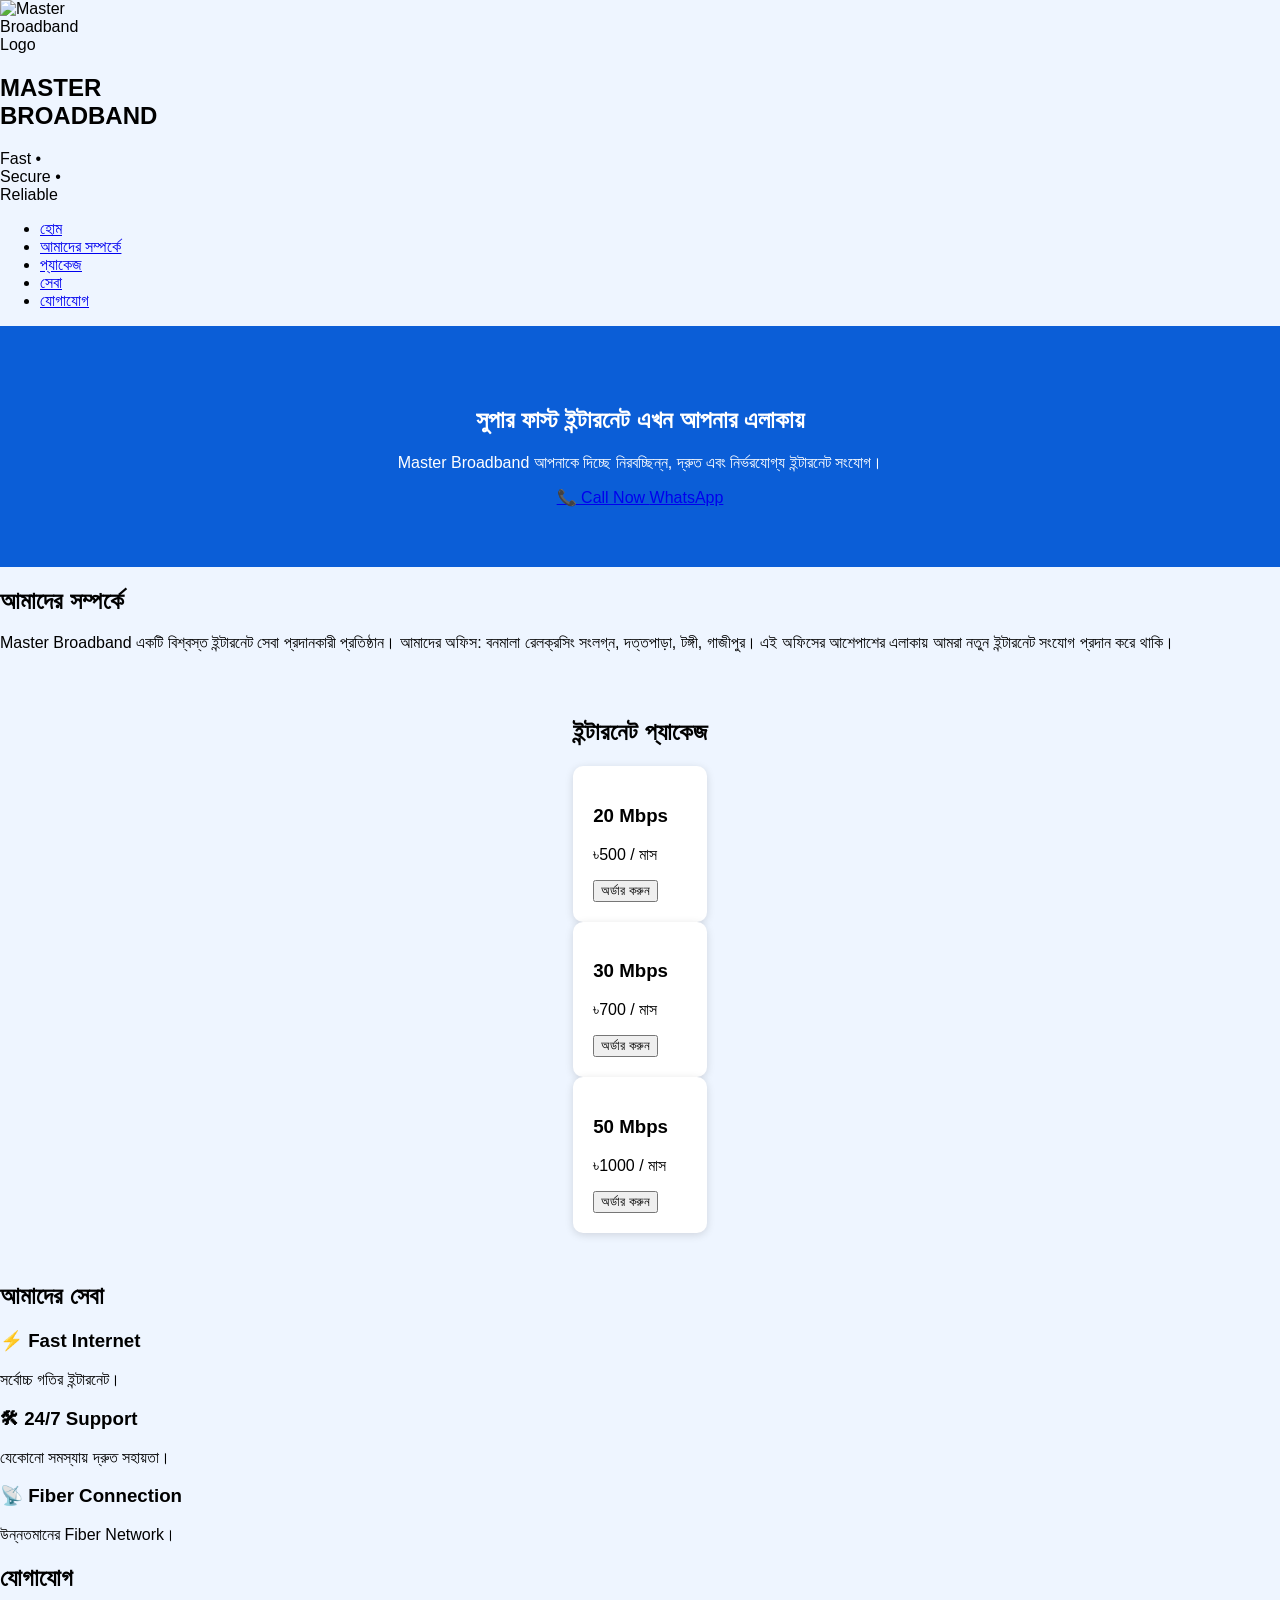
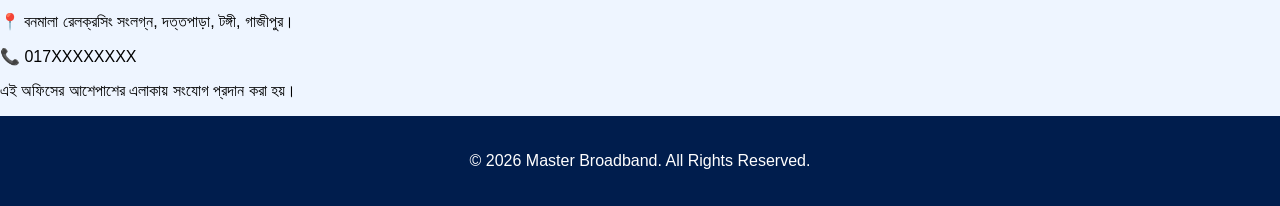
==== commit cb5a4147: "Update index.html <!DOCTYPE html> <html lang="bn"> <head>     <meta charset="UTF-8">     <meta n" ====
--- a/index.html
+++ b/index.html
@@ -3,18 +3,210 @@
 <head>
     <meta charset="UTF-8">
     <meta name="viewport" content="width=device-width, initial-scale=1.0">
-    <title>Master Broadband Network</title>
+    <title>Master Broadband | Fast & Reliable Internet</title>
 
     <link rel="stylesheet" href="style.css">
+
+    <link rel="preconnect" href="https://fonts.googleapis.com">
+    <link rel="preconnect" href="https://fonts.gstatic.com" crossorigin>
+    <link href="https://fonts.googleapis.com/css2?family=Poppins:wght@300;400;500;600;700&display=swap" rel="stylesheet">
 </head>
 
 <body>
 
-    <h1>Master Broadband Network</h1>
-
-    <p>Website Version 2.0</p>
-
-    <script src="script.js"></script>
+<header>
+    <div class="container nav">
+
+        <div class="logo">
+            <img src="logo.png" alt="Master Broadband Logo">
+            <div>
+                <h2>MASTER BROADBAND</h2>
+                <span>Fast • Secure • Reliable</span>
+            </div>
+        </div>
+
+        <nav>
+            <ul>
+                <li><a href="#home">হোম</a></li>
+                <li><a href="#about">আমাদের সম্পর্কে</a></li>
+                <li><a href="#packages">প্যাকেজ</a></li>
+                <li><a href="#services">সেবা</a></li>
+                <li><a href="#contact">যোগাযোগ</a></li>
+            </ul>
+        </nav>
+
+    </div>
+</header>
+
+<section class="hero" id="home">
+
+    <div class="container hero-content">
+
+        <h1>সুপার ফাস্ট ইন্টারনেট এখন আপনার এলাকায়</h1>
+
+        <p>
+            Master Broadband আপনাকে দিচ্ছে নিরবচ্ছিন্ন,
+            দ্রুত এবং নির্ভরযোগ্য ইন্টারনেট সংযোগ।
+        </p>
+
+        <div class="hero-btn">
+
+            <a href="tel:+8801712345678" class="btn">
+                📞 Call Now
+            </a>
+
+            <a href="https://wa.me/8801712345678" class="btn2">
+                WhatsApp
+            </a>
+
+        </div>
+
+    </div>
+
+</section>
+
+<section class="about" id="about">
+
+    <div class="container">
+
+        <h2>আমাদের সম্পর্কে</h2>
+
+        <p>
+
+            Master Broadband একটি বিশ্বস্ত ইন্টারনেট সেবা প্রদানকারী প্রতিষ্ঠান।
+
+            আমাদের অফিস:
+
+            বনমালা রেলক্রসিং সংলগ্ন,
+            দত্তপাড়া,
+            টঙ্গী,
+            গাজীপুর।
+
+            এই অফিসের আশেপাশের এলাকায়
+            আমরা নতুন ইন্টারনেট সংযোগ প্রদান করে থাকি।
+
+        </p>
+
+    </div>
+
+</section>
+
+<section id="packages" class="packages">
+
+<div class="container">
+
+<h2>ইন্টারনেট প্যাকেজ</h2>
+
+<div class="cards">
+
+<div class="card">
+
+<h3>20 Mbps</h3>
+
+<p>৳500 / মাস</p>
+
+<button>অর্ডার করুন</button>
+
+</div>
+
+<div class="card">
+
+<h3>30 Mbps</h3>
+
+<p>৳700 / মাস</p>
+
+<button>অর্ডার করুন</button>
+
+</div>
+
+<div class="card">
+
+<h3>50 Mbps</h3>
+
+<p>৳1000 / মাস</p>
+
+<button>অর্ডার করুন</button>
+
+</div>
+
+</div>
+
+</div>
+
+</section>
+
+<section id="services" class="services">
+
+<div class="container">
+
+<h2>আমাদের সেবা</h2>
+
+<div class="service-grid">
+
+<div class="service">
+<h3>⚡ Fast Internet</h3>
+<p>সর্বোচ্চ গতির ইন্টারনেট।</p>
+</div>
+
+<div class="service">
+<h3>🛠 24/7 Support</h3>
+<p>যেকোনো সমস্যায় দ্রুত সহায়তা।</p>
+</div>
+
+<div class="service">
+<h3>📡 Fiber Connection</h3>
+<p>উন্নতমানের Fiber Network।</p>
+</div>
+
+</div>
+
+</div>
+
+</section>
+
+<section id="contact" class="contact">
+
+<div class="container">
+
+<h2>যোগাযোগ</h2>
+
+<p>
+
+📍 বনমালা রেলক্রসিং সংলগ্ন,
+দত্তপাড়া,
+টঙ্গী,
+গাজীপুর।
+
+</p>
+
+<p>
+
+📞 017XXXXXXXX
+
+</p>
+
+<p>
+
+এই অফিসের আশেপাশের এলাকায় সংযোগ প্রদান করা হয়।
+
+</p>
+
+</div>
+
+</section>
+
+<footer>
+
+<p>
+
+© 2026 Master Broadband.
+All Rights Reserved.
+
+</p>
+
+</footer>
+
+<script src="script.js"></script>
 
 </body>
 </html>
--- a/style.css
+++ b/style.css
@@ -1,1307 +1 @@
-‎/*=================================================
-‎MASTER BROADBAND NETWORK
-‎Premium Website V4
-‎style.css - Part 1
-‎=================================================*/
-‎
-‎@import url('https://fonts.googleapis.com/css2?family=Poppins:wght@300;400;500;600;700;800&display=swap');
-‎
-‎*{
-‎margin:0;
-‎padding:0;
-‎box-sizing:border-box;
-‎scroll-behavior:smooth;
-‎font-family:'Poppins',sans-serif;
-‎}
-‎
-‎body{
-‎background:#f5f8ff;
-‎color:#222;
-‎overflow-x:hidden;
-‎}
-‎
-‎a{
-‎text-decoration:none;
-‎}
-‎
-‎img{
-‎max-width:100%;
-‎display:block;
-‎}
-‎
-‎/* Scrollbar */
-‎
-‎::-webkit-scrollbar{
-‎width:8px;
-‎}
-‎
-‎::-webkit-scrollbar-thumb{
-‎background:#0b63ff;
-‎border-radius:20px;
-‎}
-‎
-‎::-webkit-scrollbar-track{
-‎background:#eef2ff;
-‎}
-‎
-‎/*=========================
-‎TOP BAR
-‎=========================*/
-‎
-‎.topbar{
-‎
-‎background:#003b99;
-‎
-‎color:#fff;
-‎
-‎padding:12px 8%;
-‎
-‎display:flex;
-‎
-‎justify-content:space-between;
-‎
-‎align-items:center;
-‎
-‎flex-wrap:wrap;
-‎
-‎font-size:15px;
-‎
-‎}
-‎
-‎.topbar div{
-‎
-‎display:flex;
-‎
-‎align-items:center;
-‎
-‎gap:8px;
-‎
-‎}
-‎
-‎.topbar a{
-‎
-‎color:#fff;
-‎
-‎font-weight:600;
-‎
-‎}
-‎
-‎/*=========================
-‎HEADER
-‎=========================*/
-‎
-‎header{
-‎
-‎position:sticky;
-‎
-‎top:0;
-‎
-‎left:0;
-‎
-‎width:100%;
-‎
-‎background:#fff;
-‎
-‎padding:18px 8%;
-‎
-‎display:flex;
-‎
-‎justify-content:space-between;
-‎
-‎align-items:center;
-‎
-‎box-shadow:0 8px 25px rgba(0,0,0,.08);
-‎
-‎z-index:999;
-‎
-‎}
-‎
-‎header.sticky{
-‎
-‎padding:12px 8%;
-‎
-‎box-shadow:0 10px 30px rgba(0,0,0,.15);
-‎
-‎}
-‎
-‎.logo-box{
-‎
-‎display:flex;
-‎
-‎align-items:center;
-‎
-‎gap:15px;
-‎
-‎}
-‎
-‎.logo-box img{
-‎
-‎width:65px;
-‎
-‎height:65px;
-‎
-‎border-radius:50%;
-‎
-‎}
-‎
-‎.logo-box h2{
-‎
-‎font-size:28px;
-‎
-‎font-weight:700;
-‎
-‎color:#0057d9;
-‎
-‎}
-‎
-‎.logo-box p{
-‎
-‎font-size:13px;
-‎
-‎color:#666;
-‎
-‎}
-‎
-‎nav ul{
-‎
-‎display:flex;
-‎
-‎list-style:none;
-‎
-‎gap:28px;
-‎
-‎}
-‎
-‎nav ul li a{
-‎
-‎color:#333;
-‎
-‎font-weight:600;
-‎
-‎transition:.3s;
-‎
-‎}
-‎
-‎nav ul li a:hover{
-‎
-‎color:#0057d9;
-‎
-‎}
-‎
-‎.header-buttons{
-‎
-‎display:flex;
-‎
-‎gap:15px;
-‎
-‎}
-‎
-‎.call-btn,
-‎
-‎.whatsapp-btn{
-‎
-‎padding:12px 24px;
-‎
-‎border-radius:40px;
-‎
-‎font-weight:600;
-‎
-‎color:#fff;
-‎
-‎transition:.3s;
-‎
-‎}
-‎
-‎.call-btn{
-‎
-‎background:#0057d9;
-‎
-‎}
-‎
-‎.whatsapp-btn{
-‎
-‎background:#25D366;
-‎
-‎}
-‎
-‎.call-btn:hover,
-‎
-‎.whatsapp-btn:hover{
-‎
-‎transform:translateY(-3px);
-‎
-‎}
-‎
-‎/*=========================
-‎HERO
-‎=========================*/
-‎
-‎.hero{
-‎
-‎height:90vh;
-‎
-‎display:flex;
-‎
-‎justify-content:center;
-‎
-‎align-items:center;
-‎
-‎text-align:center;
-‎
-‎padding:20px;
-‎
-‎background:linear-gradient(rgba(0,60,180,.82),rgba(0,25,90,.82)),url("banner.jpg");
-‎
-‎background-size:cover;
-‎
-‎background-position:center;
-‎
-‎color:#fff;
-‎
-‎}
-‎
-‎.hero-content{
-‎
-‎max-width:850px;
-‎
-‎}
-‎
-‎.hero-logo{
-‎
-‎width:150px;
-‎
-‎margin:auto;
-‎
-‎margin-bottom:25px;
-‎
-‎}
-‎
-‎.hero h1{
-‎
-‎font-size:58px;
-‎
-‎font-weight:800;
-‎
-‎margin-bottom:15px;
-‎
-‎}
-‎
-‎.hero h3{
-‎
-‎font-size:28px;
-‎
-‎font-weight:500;
-‎
-‎margin-bottom:20px;
-‎
-‎}
-‎
-‎.hero p{
-‎
-‎font-size:18px;
-‎
-‎line-height:32px;
-‎
-‎margin-bottom:35px;
-‎
-‎}
-‎
-‎.hero-buttons{
-‎
-‎display:flex;
-‎
-‎justify-content:center;
-‎
-‎gap:20px;
-‎
-‎flex-wrap:wrap;
-‎
-‎}
-‎
-‎.primary-btn,
-‎
-‎.secondary-btn{
-‎
-‎padding:15px 35px;
-‎
-‎border-radius:50px;
-‎
-‎font-weight:600;
-‎
-‎transition:.3s;
-‎
-‎}
-‎
-‎.primary-btn{
-‎
-‎background:#fff;
-‎
-‎color:#0057d9;
-‎
-‎}
-‎
-‎.secondary-btn{
-‎
-‎border:2px solid #fff;
-‎
-‎color:#fff;
-‎
-‎}
-‎
-‎.primary-btn:hover,
-‎
-‎.secondary-btn:hover{
-‎
-‎transform:translateY(-5px);
-‎
-‎}
-‎
-‎/*=========================
-‎STATUS
-‎=========================*/
-‎
-‎.status-section{
-‎
-‎padding:80px 8%;
-‎
-‎text-align:center;
-‎
-‎background:#fff;
-‎
-‎}
-‎
-‎.status-section h2{
-‎
-‎font-size:38px;
-‎
-‎color:#0057d9;
-‎
-‎margin-bottom:25px;
-‎
-‎}
-‎
-‎#statusBox{
-‎
-‎display:inline-block;
-‎
-‎padding:18px 35px;
-‎
-‎background:#dff7e6;
-‎
-‎color:#008f45;
-‎
-‎border-radius:50px;
-‎
-‎font-size:20px;
-‎
-‎font-weight:700;
-‎
-‎box-shadow:0 10px 20px rgba(0,0,0,.08);
-‎
-‎}
-‎/*=================================================
-‎ABOUT SECTION
-‎=================================================*/
-‎
-‎.about{
-‎
-‎padding:100px 8%;
-‎
-‎background:#ffffff;
-‎
-‎}
-‎
-‎.about-container{
-‎
-‎display:flex;
-‎
-‎align-items:center;
-‎
-‎justify-content:space-between;
-‎
-‎gap:60px;
-‎
-‎flex-wrap:wrap;
-‎
-‎}
-‎
-‎.about-image{
-‎
-‎flex:1;
-‎
-‎text-align:center;
-‎
-‎}
-‎
-‎.about-image img{
-‎
-‎width:320px;
-‎
-‎margin:auto;
-‎
-‎filter:drop-shadow(0 15px 30px rgba(0,0,0,.15));
-‎
-‎}
-‎
-‎.about-content{
-‎
-‎flex:1;
-‎
-‎}
-‎
-‎.about-content h2{
-‎
-‎font-size:42px;
-‎
-‎color:#0057d9;
-‎
-‎margin-bottom:20px;
-‎
-‎}
-‎
-‎.about-content p{
-‎
-‎font-size:17px;
-‎
-‎line-height:30px;
-‎
-‎color:#555;
-‎
-‎margin-bottom:30px;
-‎
-‎}
-‎
-‎.about-list{
-‎
-‎display:grid;
-‎
-‎grid-template-columns:repeat(2,1fr);
-‎
-‎gap:15px;
-‎
-‎}
-‎
-‎.about-list div{
-‎
-‎background:#f3f7ff;
-‎
-‎padding:15px;
-‎
-‎border-radius:12px;
-‎
-‎font-weight:600;
-‎
-‎box-shadow:0 8px 20px rgba(0,0,0,.05);
-‎
-‎}
-‎
-‎.about-list i{
-‎
-‎color:#0057d9;
-‎
-‎margin-right:8px;
-‎
-‎}
-‎
-‎/*=================================================
-‎PACKAGES
-‎=================================================*/
-‎
-‎.packages{
-‎
-‎padding:100px 8%;
-‎
-‎background:#eef5ff;
-‎
-‎}
-‎
-‎.section-title{
-‎
-‎text-align:center;
-‎
-‎margin-bottom:50px;
-‎
-‎}
-‎
-‎.section-title h2{
-‎
-‎font-size:42px;
-‎
-‎color:#0057d9;
-‎
-‎margin-bottom:10px;
-‎
-‎}
-‎
-‎.section-title p{
-‎
-‎color:#666;
-‎
-‎font-size:18px;
-‎
-‎}
-‎
-‎.package-grid{
-‎
-‎display:grid;
-‎
-‎grid-template-columns:repeat(auto-fit,minmax(280px,1fr));
-‎
-‎gap:30px;
-‎
-‎}
-‎
-‎.package-card{
-‎
-‎background:#fff;
-‎
-‎padding:40px 30px;
-‎
-‎border-radius:20px;
-‎
-‎text-align:center;
-‎
-‎box-shadow:0 15px 35px rgba(0,0,0,.08);
-‎
-‎transition:.35s;
-‎
-‎position:relative;
-‎
-‎}
-‎
-‎.package-card:hover{
-‎
-‎transform:translateY(-10px);
-‎
-‎}
-‎
-‎.package-card h3{
-‎
-‎font-size:30px;
-‎
-‎color:#0057d9;
-‎
-‎margin-bottom:15px;
-‎
-‎}
-‎
-‎.package-card h1{
-‎
-‎font-size:52px;
-‎
-‎color:#00a651;
-‎
-‎margin-bottom:20px;
-‎
-‎}
-‎
-‎.package-card ul{
-‎
-‎list-style:none;
-‎
-‎margin-bottom:30px;
-‎
-‎}
-‎
-‎.package-card ul li{
-‎
-‎padding:10px 0;
-‎
-‎border-bottom:1px solid #eee;
-‎
-‎}
-‎
-‎.package-card a{
-‎
-‎display:inline-block;
-‎
-‎background:#0057d9;
-‎
-‎color:#fff;
-‎
-‎padding:14px 30px;
-‎
-‎border-radius:35px;
-‎
-‎font-weight:600;
-‎
-‎}
-‎
-‎.package-card a:hover{
-‎
-‎background:#003fa8;
-‎
-‎}
-‎
-‎.package-card.popular{
-‎
-‎border:3px solid #0057d9;
-‎
-‎}
-‎
-‎/*=================================================
-‎WHY CHOOSE US
-‎=================================================*/
-‎
-‎.why{
-‎
-‎padding:100px 8%;
-‎
-‎background:#0057d9;
-‎
-‎color:#fff;
-‎
-‎}
-‎
-‎.why-grid{
-‎
-‎display:grid;
-‎
-‎grid-template-columns:repeat(auto-fit,minmax(250px,1fr));
-‎
-‎gap:30px;
-‎
-‎}
-‎
-‎.why-card{
-‎
-‎background:rgba(255,255,255,.12);
-‎
-‎padding:35px;
-‎
-‎border-radius:18px;
-‎
-‎text-align:center;
-‎
-‎transition:.35s;
-‎
-‎}
-‎
-‎.why-card:hover{
-‎
-‎transform:translateY(-10px);
-‎
-‎background:rgba(255,255,255,.18);
-‎
-‎}
-‎
-‎.why-card i{
-‎
-‎font-size:50px;
-‎
-‎margin-bottom:20px;
-‎
-‎}
-‎
-‎.why-card h3{
-‎
-‎font-size:24px;
-‎
-‎margin-bottom:15px;
-‎
-‎}
-‎
-‎.why-card p{
-‎
-‎line-height:28px;
-‎
-‎}
-‎
-‎/*=================================================
-‎STATISTICS
-‎=================================================*/
-‎
-‎.statistics{
-‎
-‎padding:90px 8%;
-‎
-‎display:grid;
-‎
-‎grid-template-columns:repeat(auto-fit,minmax(220px,1fr));
-‎
-‎gap:25px;
-‎
-‎background:#fff;
-‎
-‎}
-‎
-‎.stat-box{
-‎
-‎background:#f3f7ff;
-‎
-‎padding:35px;
-‎
-‎border-radius:18px;
-‎
-‎text-align:center;
-‎
-‎box-shadow:0 10px 25px rgba(0,0,0,.08);
-‎
-‎transition:.3s;
-‎
-‎}
-‎
-‎.stat-box:hover{
-‎
-‎transform:translateY(-8px);
-‎
-‎}
-‎
-‎.stat-box h2{
-‎
-‎font-size:42px;
-‎
-‎color:#0057d9;
-‎
-‎margin-bottom:10px;
-‎
-‎}
-‎
-‎.stat-box p{
-‎
-‎font-size:17px;
-‎
-‎color:#555;
-‎
-‎font-weight:600;
-‎
-‎}
-‎
-‎/*=================================================
-‎COVERAGE
-‎=================================================*/
-‎
-‎.coverage{
-‎
-‎padding:100px 8%;
-‎
-‎text-align:center;
-‎
-‎background:#f9fbff;
-‎
-‎}
-‎
-‎.coverage h2{
-‎
-‎font-size:42px;
-‎
-‎color:#0057d9;
-‎
-‎margin-bottom:20px;
-‎
-‎}
-‎
-‎.coverage p{
-‎
-‎max-width:850px;
-‎
-‎margin:auto;
-‎
-‎font-size:18px;
-‎
-‎line-height:34px;
-‎
-‎color:#555;
-‎
-‎}
-‎/*=================================================
-‎NOTICE BOARD
-‎=================================================*/
-‎
-‎.notice{
-‎
-‎padding:100px 8%;
-‎
-‎background:#eef5ff;
-‎
-‎}
-‎
-‎.notice-box{
-‎
-‎background:#0057d9;
-‎
-‎color:#fff;
-‎
-‎padding:20px;
-‎
-‎border-radius:15px;
-‎
-‎font-size:18px;
-‎
-‎font-weight:600;
-‎
-‎box-shadow:0 10px 25px rgba(0,0,0,.08);
-‎
-‎}
-‎
-‎/*=================================================
-‎CUSTOMER REVIEWS
-‎=================================================*/
-‎
-‎.reviews{
-‎
-‎padding:100px 8%;
-‎
-‎background:#fff;
-‎
-‎}
-‎
-‎.review-grid{
-‎
-‎display:grid;
-‎
-‎grid-template-columns:repeat(auto-fit,minmax(300px,1fr));
-‎
-‎gap:30px;
-‎
-‎}
-‎
-‎.review-card{
-‎
-‎background:#f8fbff;
-‎
-‎padding:35px;
-‎
-‎border-radius:18px;
-‎
-‎text-align:center;
-‎
-‎box-shadow:0 10px 25px rgba(0,0,0,.08);
-‎
-‎transition:.3s;
-‎
-‎}
-‎
-‎.review-card:hover{
-‎
-‎transform:translateY(-8px);
-‎
-‎}
-‎
-‎.review-card h3{
-‎
-‎font-size:28px;
-‎
-‎color:#ff9800;
-‎
-‎margin-bottom:15px;
-‎
-‎}
-‎
-‎.review-card p{
-‎
-‎line-height:28px;
-‎
-‎color:#555;
-‎
-‎margin-bottom:15px;
-‎
-‎}
-‎
-‎.review-card h4{
-‎
-‎color:#0057d9;
-‎
-‎}
-‎
-‎.active-review{
-‎
-‎border:3px solid #0057d9;
-‎
-‎}
-‎
-‎/*=================================================
-‎FAQ
-‎=================================================*/
-‎
-‎.faq{
-‎
-‎padding:100px 8%;
-‎
-‎background:#f4f8ff;
-‎
-‎}
-‎
-‎.faq-item{
-‎
-‎background:#fff;
-‎
-‎padding:25px;
-‎
-‎margin-bottom:20px;
-‎
-‎border-radius:15px;
-‎
-‎box-shadow:0 10px 20px rgba(0,0,0,.08);
-‎
-‎}
-‎
-‎.faq-item h3{
-‎
-‎color:#0057d9;
-‎
-‎margin-bottom:10px;
-‎
-‎}
-‎
-‎/*=================================================
-‎CONTACT
-‎=================================================*/
-‎
-‎.contact{
-‎
-‎padding:100px 8%;
-‎
-‎background:#fff;
-‎
-‎}
-‎
-‎.contact-box{
-‎
-‎display:flex;
-‎
-‎gap:40px;
-‎
-‎flex-wrap:wrap;
-‎
-‎}
-‎
-‎.contact-info{
-‎
-‎flex:1;
-‎
-‎}
-‎
-‎.contact-info h3{
-‎
-‎font-size:32px;
-‎
-‎color:#0057d9;
-‎
-‎margin-bottom:20px;
-‎
-‎}
-‎
-‎.contact-info p{
-‎
-‎font-size:18px;
-‎
-‎margin:15px 0;
-‎
-‎}
-‎
-‎.contact-form{
-‎
-‎flex:1;
-‎
-‎display:flex;
-‎
-‎flex-direction:column;
-‎
-‎gap:18px;
-‎
-‎}
-‎
-‎.contact-form input,
-‎.contact-form textarea{
-‎
-‎padding:15px;
-‎
-‎border:1px solid #ddd;
-‎
-‎border-radius:10px;
-‎
-‎font-size:16px;
-‎
-‎outline:none;
-‎
-‎}
-‎
-‎.contact-form textarea{
-‎
-‎height:180px;
-‎
-‎resize:none;
-‎
-‎}
-‎
-‎.contact-form button{
-‎
-‎background:#0057d9;
-‎
-‎color:#fff;
-‎
-‎border:none;
-‎
-‎padding:16px;
-‎
-‎font-size:18px;
-‎
-‎border-radius:10px;
-‎
-‎cursor:pointer;
-‎
-‎transition:.3s;
-‎
-‎}
-‎
-‎.contact-form button:hover{
-‎
-‎background:#0043b5;
-‎
-‎}
-‎
-‎/*=================================================
-‎FOOTER
-‎=================================================*/
-‎
-‎footer{
-‎
-‎background:#001c52;
-‎
-‎color:#fff;
-‎
-‎text-align:center;
-‎
-‎padding:60px 20px;
-‎
-‎}
-‎
-‎.footer-logo{
-‎
-‎width:90px;
-‎
-‎margin:auto;
-‎
-‎margin-bottom:20px;
-‎
-‎}
-‎
-‎footer h2{
-‎
-‎margin-bottom:15px;
-‎
-‎}
-‎
-‎footer p{
-‎
-‎margin:10px 0;
-‎
-‎}
-‎
-‎/*=================================================
-‎FLOATING BUTTONS
-‎=================================================*/
-‎
-‎.whatsapp-float,
-‎.call-float{
-‎
-‎position:fixed;
-‎
-‎right:20px;
-‎
-‎width:60px;
-‎
-‎height:60px;
-‎
-‎border-radius:50%;
-‎
-‎display:flex;
-‎
-‎align-items:center;
-‎
-‎justify-content:center;
-‎
-‎font-size:28px;
-‎
-‎color:#fff;
-‎
-‎z-index:9999;
-‎
-‎box-shadow:0 10px 25px rgba(0,0,0,.25);
-‎
-‎transition:.3s;
-‎
-‎}
-‎
-‎.whatsapp-float{
-‎
-‎bottom:95px;
-‎
-‎background:#25D366;
-‎
-‎}
-‎
-‎.call-float{
-‎
-‎bottom:20px;
-‎
-‎background:#0057d9;
-‎
-‎}
-‎
-‎.whatsapp-float:hover,
-‎.call-float:hover{
-‎
-‎transform:scale(1.1);
-‎
-‎}
-‎
-‎/*=================================================
-‎ANIMATION
-‎=================================================*/
-‎
-‎.fade-up{
-‎
-‎opacity:0;
-‎
-‎transform:translateY(40px);
-‎
-‎transition:.8s ease;
-‎
-‎}
-‎
-‎.fade-up.show{
-‎
-‎opacity:1;
-‎
-‎transform:translateY(0);
-‎
-‎}
-‎
-‎/*=================================================
-‎RESPONSIVE
-‎=================================================*/
-‎
-‎@media(max-width:992px){
-‎
-‎header{
-‎
-‎flex-direction:column;
-‎
-‎gap:20px;
-‎
-‎}
-‎
-‎nav ul{
-‎
-‎flex-wrap:wrap;
-‎
-‎justify-content:center;
-‎
-‎}
-‎
-‎.hero h1{
-‎
-‎font-size:42px;
-‎
-‎}
-‎
-‎.hero h3{
-‎
-‎font-size:24px;
-‎
-‎}
-‎
-‎.contact-box{
-‎
-‎flex-direction:column;
-‎
-‎}
-‎
-‎}
-‎
-‎@media(max-width:768px){
-‎
-‎.topbar{
-‎
-‎flex-direction:column;
-‎
-‎gap:10px;
-‎
-‎text-align:center;
-‎
-‎}
-‎
-‎.logo-box{
-‎
-‎flex-direction:column;
-‎
-‎text-align:center;
-‎
-‎}
-‎
-‎.hero{
-‎
-‎height:auto;
-‎
-‎padding:100px 20px;
-‎
-‎}
-‎
-‎.hero h1{
-‎
-‎font-size:32px;
-‎
-‎}
-‎
-‎.hero h3{
-‎
-‎font-size:20px;
-‎
-‎}
-‎
-‎.hero p{
-‎
-‎font-size:16px;
-‎
-‎}
-‎
-‎.hero-buttons{
-‎
-‎flex-direction:column;
-‎
-‎}
-‎
-‎nav ul{
-‎
-‎flex-direction:column;
-‎
-‎gap:15px;
-‎
-‎}
-‎
-‎.about-list{
-‎
-‎grid-template-columns:1fr;
-‎
-‎}
-‎
-‎.package-grid,
-‎.why-grid,
-‎.review-grid,
-‎.statistics{
-‎
-‎grid-template-columns:1fr;
-‎
-‎}
-‎
-‎.section-title h2{
-‎
-‎font-size:32px;
-‎
-‎}
-‎
-‎.whatsapp-float,
-‎.call-float{
-‎
-‎width:55px;
-‎
-‎height:55px;
-‎
-‎font-size:24px;
-‎
-‎}
-‎
-‎}
-‎
+body{font-family:Arial;margin:0;background:#eef5ff}.top-bar{background:#0057d9;color:#fff;padding:10px;text-align:center}.top-bar a{color:#fff}.logo,.hero-logo{width:90px}.hero{text-align:center;padding:60px;background:#0b5ed7;color:#fff}.packages{display:flex;gap:20px;justify-content:center;padding:30px;flex-wrap:wrap}.card{background:#fff;padding:20px;border-radius:10px;box-shadow:0 2px 8px #0002}footer{text-align:center;padding:20px;background:#001d4d;color:#fff}
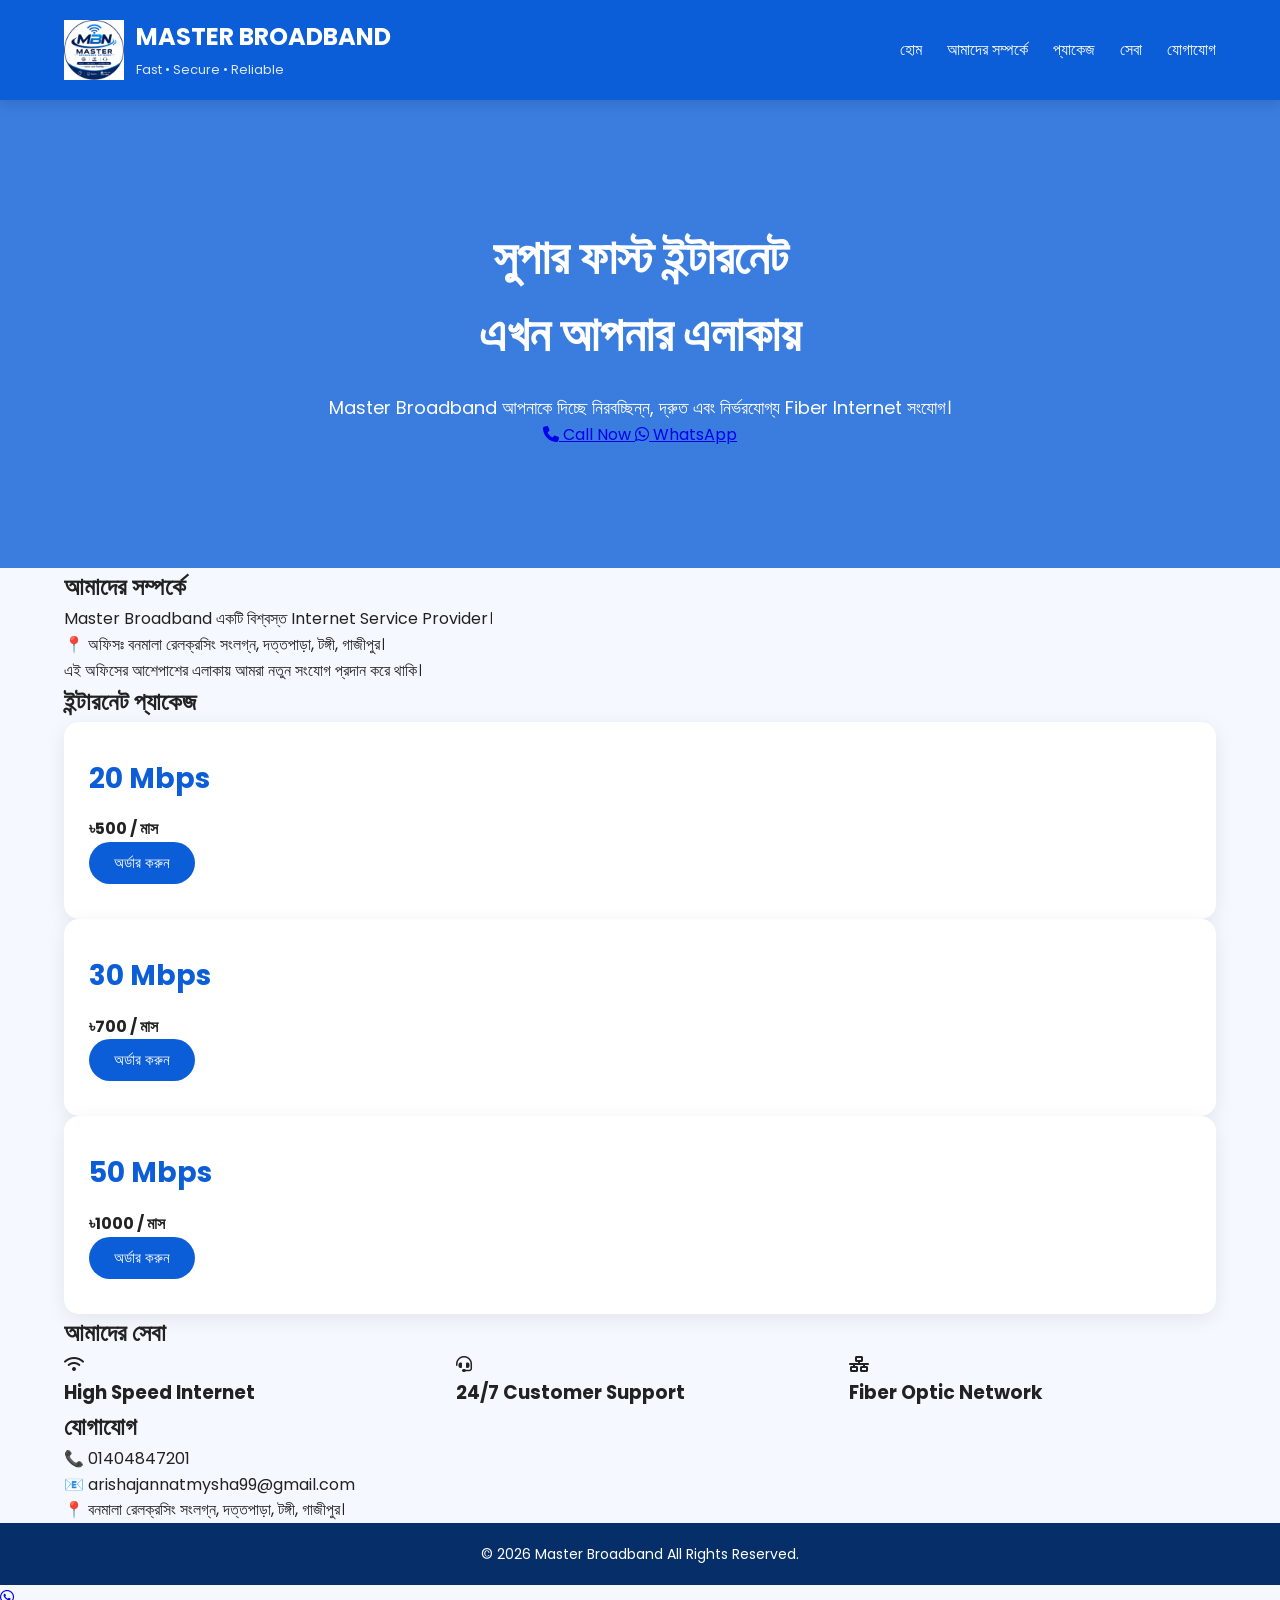
==== commit f099dd32: "Update index.html <!DOCTYPE html> <html lang="bn"> <head> <meta charset="UTF-8"> <meta name="vie" ====
--- a/index.html
+++ b/index.html
@@ -1,109 +1,166 @@
 <!DOCTYPE html>
 <html lang="bn">
 <head>
-    <meta charset="UTF-8">
-    <meta name="viewport" content="width=device-width, initial-scale=1.0">
-    <title>Master Broadband | Fast & Reliable Internet</title>
-
-    <link rel="stylesheet" href="style.css">
-
-    <link rel="preconnect" href="https://fonts.googleapis.com">
-    <link rel="preconnect" href="https://fonts.gstatic.com" crossorigin>
-    <link href="https://fonts.googleapis.com/css2?family=Poppins:wght@300;400;500;600;700&display=swap" rel="stylesheet">
+<meta charset="UTF-8">
+<meta name="viewport" content="width=device-width, initial-scale=1.0">
+
+<title>Master Broadband | Fast • Secure • Reliable Internet</title>
+
+<link rel="stylesheet" href="style.css">
+
+<link rel="preconnect" href="https://fonts.googleapis.com">
+<link rel="preconnect" href="https://fonts.gstatic.com" crossorigin>
+
+<link href="https://fonts.googleapis.com/css2?family=Poppins:wght@300;400;500;600;700;800&display=swap" rel="stylesheet">
+
+<link rel="stylesheet"
+href="https://cdnjs.cloudflare.com/ajax/libs/font-awesome/6.6.0/css/all.min.css">
+
 </head>
 
 <body>
 
 <header>
-    <div class="container nav">
-
-        <div class="logo">
-            <img src="logo.png" alt="Master Broadband Logo">
-            <div>
-                <h2>MASTER BROADBAND</h2>
-                <span>Fast • Secure • Reliable</span>
-            </div>
-        </div>
-
-        <nav>
-            <ul>
-                <li><a href="#home">হোম</a></li>
-                <li><a href="#about">আমাদের সম্পর্কে</a></li>
-                <li><a href="#packages">প্যাকেজ</a></li>
-                <li><a href="#services">সেবা</a></li>
-                <li><a href="#contact">যোগাযোগ</a></li>
-            </ul>
-        </nav>
-
-    </div>
+
+<div class="container nav">
+
+<div class="logo">
+
+<img src="Master Broadband Network - Customer Support 20260622_111920.jpg"
+alt="Master Broadband Logo">
+
+<div>
+
+<h2>MASTER BROADBAND</h2>
+
+<span>Fast • Secure • Reliable</span>
+
+</div>
+
+</div>
+
+<nav>
+
+<ul>
+
+<li><a href="#home">হোম</a></li>
+
+<li><a href="#about">আমাদের সম্পর্কে</a></li>
+
+<li><a href="#packages">প্যাকেজ</a></li>
+
+<li><a href="#services">সেবা</a></li>
+
+<li><a href="#contact">যোগাযোগ</a></li>
+
+</ul>
+
+</nav>
+
+</div>
+
 </header>
 
 <section class="hero" id="home">
 
-    <div class="container hero-content">
-
-        <h1>সুপার ফাস্ট ইন্টারনেট এখন আপনার এলাকায়</h1>
-
-        <p>
-            Master Broadband আপনাকে দিচ্ছে নিরবচ্ছিন্ন,
-            দ্রুত এবং নির্ভরযোগ্য ইন্টারনেট সংযোগ।
-        </p>
-
-        <div class="hero-btn">
-
-            <a href="tel:+8801712345678" class="btn">
-                📞 Call Now
-            </a>
-
-            <a href="https://wa.me/8801712345678" class="btn2">
-                WhatsApp
-            </a>
-
-        </div>
-
-    </div>
-
-</section>
-
-<section class="about" id="about">
-
-    <div class="container">
-
-        <h2>আমাদের সম্পর্কে</h2>
-
-        <p>
-
-            Master Broadband একটি বিশ্বস্ত ইন্টারনেট সেবা প্রদানকারী প্রতিষ্ঠান।
-
-            আমাদের অফিস:
-
-            বনমালা রেলক্রসিং সংলগ্ন,
-            দত্তপাড়া,
-            টঙ্গী,
-            গাজীপুর।
-
-            এই অফিসের আশেপাশের এলাকায়
-            আমরা নতুন ইন্টারনেট সংযোগ প্রদান করে থাকি।
-
-        </p>
-
-    </div>
-
-</section>
-
-<section id="packages" class="packages">
+<div class="overlay"></div>
+
+<div class="container hero-content">
+
+<h1>
+
+সুপার ফাস্ট ইন্টারনেট<br>
+
+এখন আপনার এলাকায়
+
+</h1>
+
+<p>
+
+Master Broadband আপনাকে দিচ্ছে
+নিরবচ্ছিন্ন, দ্রুত এবং নির্ভরযোগ্য
+Fiber Internet সংযোগ।
+
+</p>
+
+<div class="hero-buttons">
+
+<a href="tel:+8801404847201"
+class="call-btn">
+
+<i class="fa-solid fa-phone"></i>
+
+Call Now
+
+</a>
+
+<a href="https://wa.me/8801404847201"
+target="_blank"
+class="whatsapp-btn">
+
+<i class="fab fa-whatsapp"></i>
+
+WhatsApp
+
+</a>
+
+</div>
+
+</div>
+
+</section>
+
+<section id="about">
+
+<div class="container">
+
+<h2>আমাদের সম্পর্কে</h2>
+
+<p>
+
+Master Broadband একটি বিশ্বস্ত
+Internet Service Provider।
+
+</p>
+
+<p>
+
+📍 অফিসঃ
+
+বনমালা রেলক্রসিং সংলগ্ন,
+
+দত্তপাড়া,
+
+টঙ্গী,
+
+গাজীপুর।
+
+</p>
+
+<p>
+
+এই অফিসের আশেপাশের এলাকায়
+আমরা নতুন সংযোগ প্রদান করে থাকি।
+
+</p>
+
+</div>
+
+</section>
+
+<section id="packages">
 
 <div class="container">
 
 <h2>ইন্টারনেট প্যাকেজ</h2>
 
-<div class="cards">
+<div class="package-grid">
 
 <div class="card">
 
 <h3>20 Mbps</h3>
 
-<p>৳500 / মাস</p>
+<h4>৳500 / মাস</h4>
 
 <button>অর্ডার করুন</button>
 
@@ -113,7 +170,7 @@
 
 <h3>30 Mbps</h3>
 
-<p>৳700 / মাস</p>
+<h4>৳700 / মাস</h4>
 
 <button>অর্ডার করুন</button>
 
@@ -123,7 +180,7 @@
 
 <h3>50 Mbps</h3>
 
-<p>৳1000 / মাস</p>
+<h4>৳1000 / মাস</h4>
 
 <button>অর্ডার করুন</button>
 
@@ -135,7 +192,7 @@
 
 </section>
 
-<section id="services" class="services">
+<section id="services">
 
 <div class="container">
 
@@ -143,32 +200,53 @@
 
 <div class="service-grid">
 
-<div class="service">
-<h3>⚡ Fast Internet</h3>
-<p>সর্বোচ্চ গতির ইন্টারনেট।</p>
-</div>
-
-<div class="service">
-<h3>🛠 24/7 Support</h3>
-<p>যেকোনো সমস্যায় দ্রুত সহায়তা।</p>
-</div>
-
-<div class="service">
-<h3>📡 Fiber Connection</h3>
-<p>উন্নতমানের Fiber Network।</p>
-</div>
-
-</div>
-
-</div>
-
-</section>
-
-<section id="contact" class="contact">
+<div class="service-box">
+
+<i class="fa-solid fa-wifi"></i>
+
+<h3>High Speed Internet</h3>
+
+</div>
+
+<div class="service-box">
+
+<i class="fa-solid fa-headset"></i>
+
+<h3>24/7 Customer Support</h3>
+
+</div>
+
+<div class="service-box">
+
+<i class="fa-solid fa-network-wired"></i>
+
+<h3>Fiber Optic Network</h3>
+
+</div>
+
+</div>
+
+</div>
+
+</section>
+
+<section id="contact">
 
 <div class="container">
 
 <h2>যোগাযোগ</h2>
+
+<p>
+
+📞 01404847201
+
+</p>
+
+<p>
+
+📧 arishajannatmysha99@gmail.com
+
+</p>
 
 <p>
 
@@ -179,18 +257,6 @@
 
 </p>
 
-<p>
-
-📞 017XXXXXXXX
-
-</p>
-
-<p>
-
-এই অফিসের আশেপাশের এলাকায় সংযোগ প্রদান করা হয়।
-
-</p>
-
 </div>
 
 </section>
@@ -199,12 +265,21 @@
 
 <p>
 
-© 2026 Master Broadband.
+© 2026 Master Broadband
+
 All Rights Reserved.
 
 </p>
 
 </footer>
+
+<a href="https://wa.me/8801404847201"
+target="_blank"
+class="floating-whatsapp">
+
+<i class="fab fa-whatsapp"></i>
+
+</a>
 
 <script src="script.js"></script>
 
--- a/style.css
+++ b/style.css
@@ -1 +1,342 @@
-body{font-family:Arial;margin:0;background:#eef5ff}.top-bar{background:#0057d9;color:#fff;padding:10px;text-align:center}.top-bar a{color:#fff}.logo,.hero-logo{width:90px}.hero{text-align:center;padding:60px;background:#0b5ed7;color:#fff}.packages{display:flex;gap:20px;justify-content:center;padding:30px;flex-wrap:wrap}.card{background:#fff;padding:20px;border-radius:10px;box-shadow:0 2px 8px #0002}footer{text-align:center;padding:20px;background:#001d4d;color:#fff}+/* ==========================
+   MASTER BROADBAND
+   STYLE.CSS
+========================== */
+
+*{
+    margin:0;
+    padding:0;
+    box-sizing:border-box;
+}
+
+html{
+    scroll-behavior:smooth;
+}
+
+body{
+    font-family:'Poppins',sans-serif;
+    background:#f5f8ff;
+    color:#222;
+    line-height:1.6;
+}
+
+.container{
+    width:90%;
+    max-width:1200px;
+    margin:auto;
+}
+
+/* Header */
+
+header{
+    background:#0b5ed7;
+    color:#fff;
+    position:sticky;
+    top:0;
+    z-index:999;
+    box-shadow:0 3px 12px rgba(0,0,0,.15);
+}
+
+.nav{
+    display:flex;
+    justify-content:space-between;
+    align-items:center;
+    padding:18px 0;
+}
+
+.logo{
+    display:flex;
+    align-items:center;
+    gap:12px;
+}
+
+.logo img{
+    width:60px;
+    height:60px;
+    object-fit:contain;
+}
+
+.logo h2{
+    font-size:24px;
+    color:#fff;
+}
+
+.logo span{
+    font-size:13px;
+    color:#dce7ff;
+}
+
+nav ul{
+    display:flex;
+    list-style:none;
+    gap:25px;
+}
+
+nav ul li a{
+    color:#fff;
+    text-decoration:none;
+    font-weight:500;
+    transition:.3s;
+}
+
+nav ul li a:hover{
+    color:#ffd54f;
+}
+
+/* Hero */
+
+.hero{
+    background:linear-gradient(rgba(11,94,215,.8),rgba(11,94,215,.8)),
+    url('banner.jpg') center/cover;
+    color:#fff;
+    text-align:center;
+    padding:120px 20px;
+}
+
+.hero h1{
+    font-size:48px;
+    margin-bottom:20px;
+}
+
+.hero p{
+    font-size:18px;
+    max-width:700px;
+    margin:auto;
+}
+
+.hero-btn{
+    margin-top:35px;
+}
+
+.btn,
+.btn2{
+    display:inline-block;
+    padding:14px 30px;
+    margin:8px;
+    border-radius:40px;
+    text-decoration:none;
+    font-weight:600;
+    transition:.3s;
+}
+
+.btn{
+    background:#fff;
+    color:#0b5ed7;
+}
+
+.btn:hover{
+    background:#ffd54f;
+}
+
+.btn2{
+    background:#25D366;
+    color:#fff;
+}
+
+.btn2:hover{
+    transform:scale(1.05);
+}
+/* ==========================
+   ABOUT SECTION
+========================== */
+
+.about{
+    padding:80px 0;
+    text-align:center;
+    background:#ffffff;
+}
+
+.about h2{
+    font-size:36px;
+    color:#0b5ed7;
+    margin-bottom:20px;
+}
+
+.about p{
+    max-width:850px;
+    margin:auto;
+    font-size:17px;
+    color:#555;
+    line-height:1.9;
+}
+
+/* ==========================
+   PACKAGES SECTION
+========================== */
+
+.packages{
+    padding:80px 0;
+    background:#f5f8ff;
+    text-align:center;
+}
+
+.packages h2{
+    font-size:36px;
+    color:#0b5ed7;
+    margin-bottom:40px;
+}
+
+.cards{
+    display:grid;
+    grid-template-columns:repeat(auto-fit,minmax(250px,1fr));
+    gap:25px;
+}
+
+.card{
+    background:#fff;
+    padding:35px 25px;
+    border-radius:15px;
+    box-shadow:0 5px 20px rgba(0,0,0,.08);
+    transition:.3s;
+}
+
+.card:hover{
+    transform:translateY(-8px);
+}
+
+.card h3{
+    font-size:28px;
+    color:#0b5ed7;
+    margin-bottom:15px;
+}
+
+.card p{
+    font-size:22px;
+    font-weight:600;
+    margin-bottom:20px;
+}
+
+.card button{
+    background:#0b5ed7;
+    color:#fff;
+    border:none;
+    padding:12px 25px;
+    border-radius:30px;
+    cursor:pointer;
+    font-size:15px;
+    transition:.3s;
+}
+
+.card button:hover{
+    background:#0849a6;
+}
+
+/* ==========================
+   SERVICES SECTION
+========================== */
+
+.services{
+    padding:80px 0;
+    background:#ffffff;
+    text-align:center;
+}
+
+.services h2{
+    font-size:36px;
+    color:#0b5ed7;
+    margin-bottom:40px;
+}
+
+.service-grid{
+    display:grid;
+    grid-template-columns:repeat(auto-fit,minmax(250px,1fr));
+    gap:25px;
+}
+
+.service{
+    background:#f5f8ff;
+    padding:30px;
+    border-radius:15px;
+    transition:.3s;
+}
+
+.service:hover{
+    transform:translateY(-5px);
+}
+
+.service h3{
+    color:#0b5ed7;
+    margin-bottom:15px;
+}
+
+.service p{
+    color:#555;
+}
+
+/* ==========================
+   CONTACT SECTION
+========================== */
+
+.contact{
+    background:#0b5ed7;
+    color:#fff;
+    text-align:center;
+    padding:80px 20px;
+}
+
+.contact h2{
+    font-size:36px;
+    margin-bottom:20px;
+}
+
+.contact p{
+    font-size:18px;
+    margin:10px 0;
+}
+
+/* ==========================
+   FOOTER
+========================== */
+
+footer{
+    background:#062f6a;
+    color:#fff;
+    text-align:center;
+    padding:20px;
+    font-size:14px;
+}
+
+/* ==========================
+   RESPONSIVE DESIGN
+========================== */
+
+@media(max-width:768px){
+
+    .nav{
+        flex-direction:column;
+        gap:15px;
+    }
+
+    nav ul{
+        flex-wrap:wrap;
+        justify-content:center;
+        gap:15px;
+    }
+
+    .hero{
+        padding:90px 20px;
+    }
+
+    .hero h1{
+        font-size:32px;
+    }
+
+    .hero p{
+        font-size:16px;
+    }
+
+    .about h2,
+    .packages h2,
+    .services h2,
+    .contact h2{
+        font-size:28px;
+    }
+
+    .card h3{
+        font-size:24px;
+    }
+
+    .card p{
+        font-size:18px;
+    }
+}
